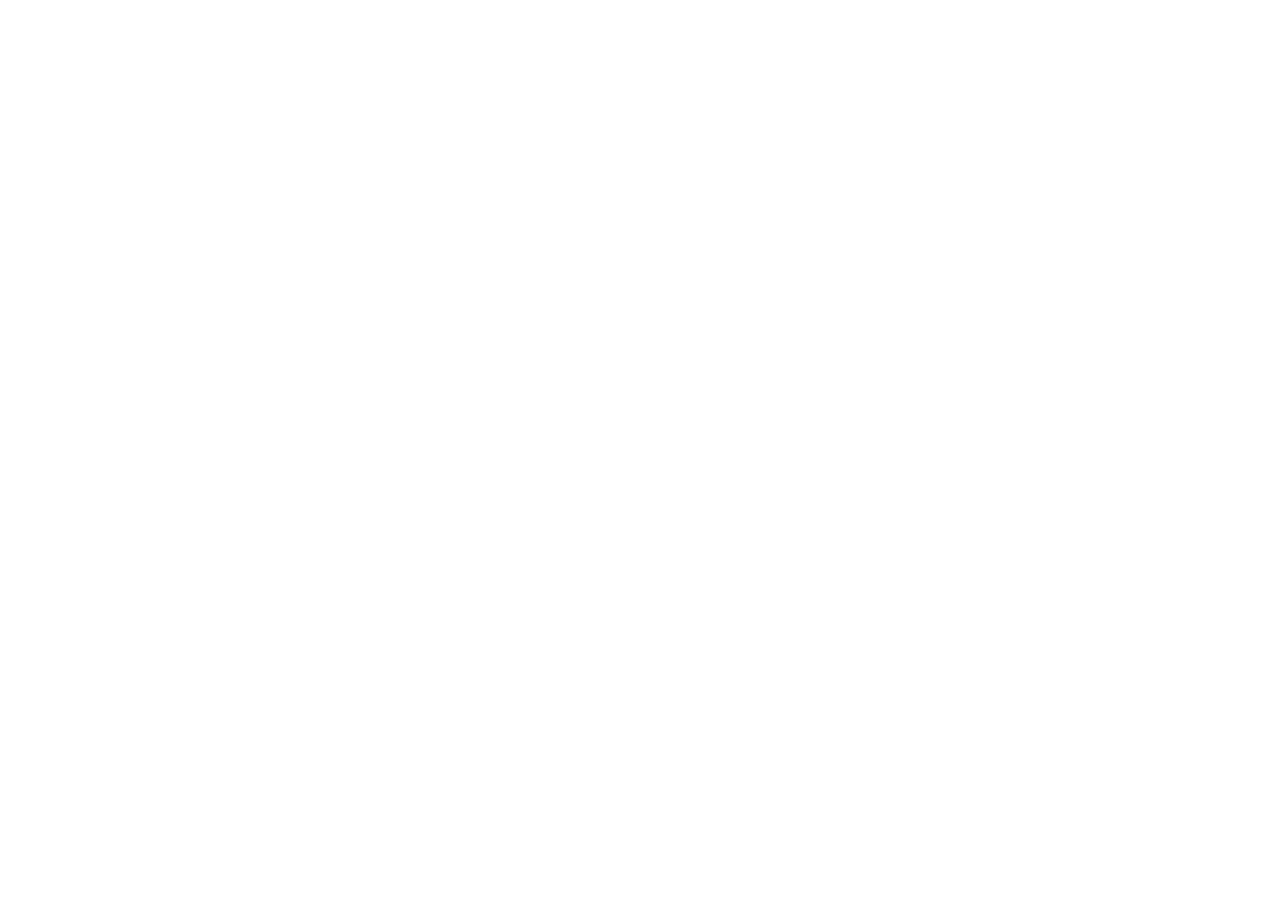
==== index.html @ 1cdac69d "Adição de INDEX para acesso do PROJETO no GITHUB" ====
<!DOCTYPE html>
<html lang="pt-BR">
<head>
    <meta charset="UTF-8" />
    <meta name="viewport" content="width=device-width, initial-scale=1.0" />
    <meta name="description" content="Café Marangoni: cafeteria gourmet premium com bebidas artesanais, padaria fresca e ambiente acolhedor." />
    <meta name="keywords" content="café gourmet, cafeteria premium, cappuccino artesanal, latte especial, sobremesas gourmet, delivery, cardápio, café especializado" />
    <meta name="author" content="Lucas Marangoni, 11989053387, lucas.marangoni2008@gmail.com" />
    <meta name="theme-color" content="#2c1810" />
    <title>Café Marangoni | Cafeteria Gourmet Premium</title>
    <link rel="icon" type="image/jpeg" href="./img/favicon.jpg" />
    <link rel="preconnect" href="https://fonts.googleapis.com" />
    <link rel="preconnect" href="https://fonts.gstatic.com" crossorigin />
    <link href="https://fonts.googleapis.com/css2?family=Manrope:wght@400;500;600;700;800&display=swap" rel="stylesheet" />
    <link rel="stylesheet" href="https://cdnjs.cloudflare.com/ajax/libs/font-awesome/6.4.0/css/all.min.css" />
    <link href="https://cdn.jsdelivr.net/npm/bootstrap@5.3.8/dist/css/bootstrap.min.css" rel="stylesheet" />
    <link rel="stylesheet" href="../static/css/style.css" />
</head>
<body>

    <a href="src/main/resources/templates/index.html"></a>

</body>
</html>
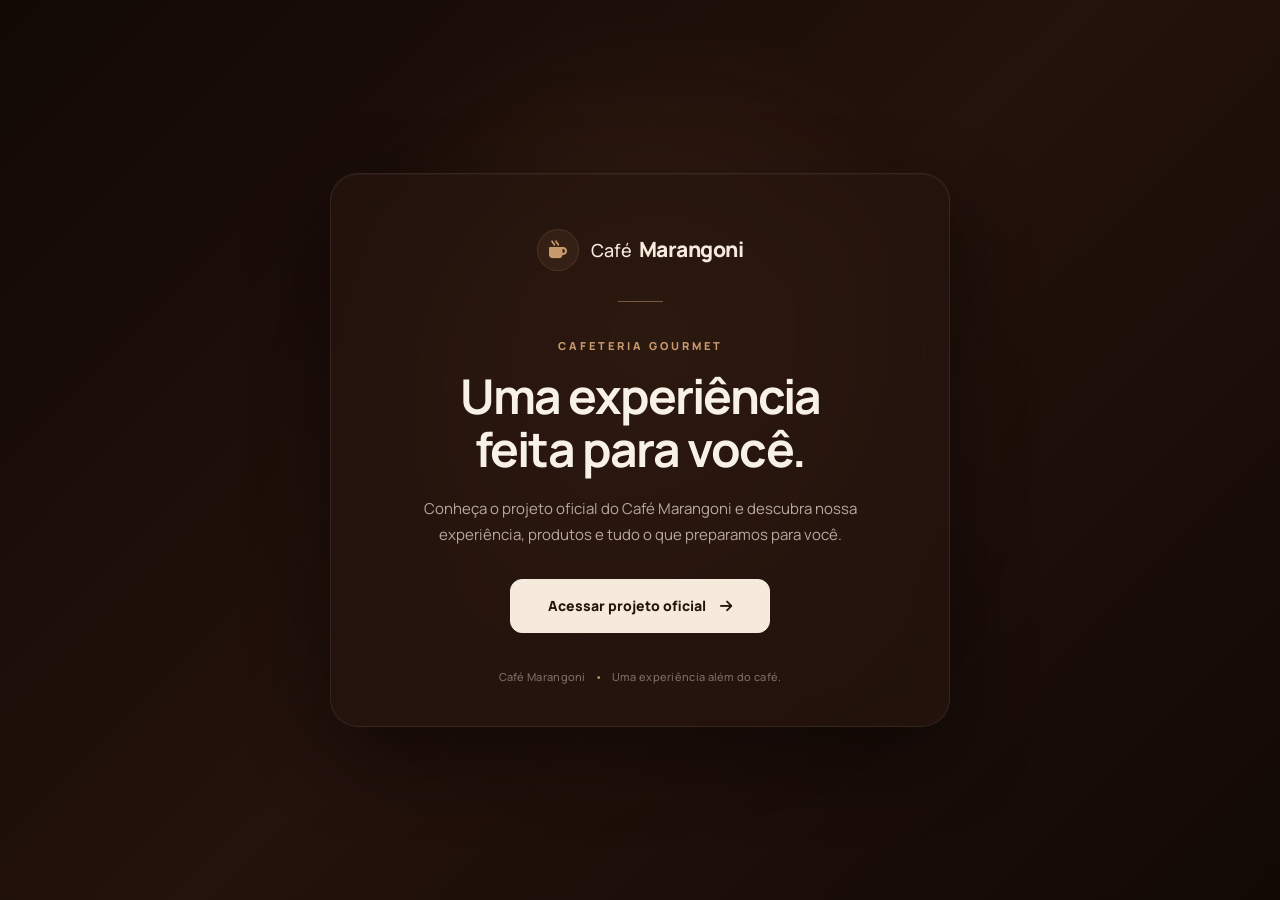
==== commit ea54cce5: "Rename index_acesso_projeto.html to index.html" ====
--- a/index.html
+++ b/index.html
@@ -3,22 +3,86 @@
 <head>
     <meta charset="UTF-8" />
     <meta name="viewport" content="width=device-width, initial-scale=1.0" />
-    <meta name="description" content="Café Marangoni: cafeteria gourmet premium com bebidas artesanais, padaria fresca e ambiente acolhedor." />
-    <meta name="keywords" content="café gourmet, cafeteria premium, cappuccino artesanal, latte especial, sobremesas gourmet, delivery, cardápio, café especializado" />
-    <meta name="author" content="Lucas Marangoni, 11989053387, lucas.marangoni2008@gmail.com" />
+
+    <meta
+        name="description"
+        content="Café Marangoni — Cafeteria Gourmet Premium."
+    />
+
+    <meta name="author" content="Lucas Marangoni" />
     <meta name="theme-color" content="#2c1810" />
-    <title>Café Marangoni | Cafeteria Gourmet Premium</title>
+
+    <title>Café Marangoni | Acesse nosso projeto</title>
+
     <link rel="icon" type="image/jpeg" href="./img/favicon.jpg" />
+
     <link rel="preconnect" href="https://fonts.googleapis.com" />
     <link rel="preconnect" href="https://fonts.gstatic.com" crossorigin />
-    <link href="https://fonts.googleapis.com/css2?family=Manrope:wght@400;500;600;700;800&display=swap" rel="stylesheet" />
-    <link rel="stylesheet" href="https://cdnjs.cloudflare.com/ajax/libs/font-awesome/6.4.0/css/all.min.css" />
-    <link href="https://cdn.jsdelivr.net/npm/bootstrap@5.3.8/dist/css/bootstrap.min.css" rel="stylesheet" />
-    <link rel="stylesheet" href="../static/css/style.css" />
+
+    <link
+        href="https://fonts.googleapis.com/css2?family=Manrope:wght@400;500;600;700;800&display=swap"
+        rel="stylesheet"
+    />
+
+    <link
+        rel="stylesheet"
+        href="https://cdnjs.cloudflare.com/ajax/libs/font-awesome/6.4.0/css/all.min.css"
+    />
+
+    <link rel="stylesheet" href="../src/main/resources/static/css/style.css" />
 </head>
+
 <body>
 
-    <a href="src/main/resources/templates/index.html"></a>
+    <main class="landing">
+
+        <div class="coffee-glow"></div>
+
+        <section class="card">
+
+            <div class="logo">
+                <div class="logo-icon">
+                    <i class="fa-solid fa-mug-hot"></i>
+                </div>
+
+                <span>Café</span>
+                <strong>Marangoni</strong>
+            </div>
+
+            <div class="divider"></div>
+
+            <p class="eyebrow">
+                CAFETERIA GOURMET
+            </p>
+
+            <h1>
+                Uma experiência<br>
+                feita para você.
+            </h1>
+
+            <p class="description">
+                Conheça o projeto oficial do Café Marangoni e descubra
+                nossa experiência, produtos e tudo o que preparamos para você.
+            </p>
+
+            <a
+                class="access-button"
+                href="../src/main/resources/templates/index.html"
+            >
+                <span>Acessar projeto oficial</span>
+
+                <i class="fa-solid fa-arrow-right"></i>
+            </a>
+
+            <p class="footer-text">
+                Café Marangoni
+                <span>•</span>
+                Uma experiência além do café.
+            </p>
+
+        </section>
+
+    </main>
 
 </body>
-</html>+</html>
--- a/src/main/resources/static/css/style.css
+++ b/src/main/resources/static/css/style.css
@@ -0,0 +1,1664 @@
+:root {
+    --bg: #f5efe9;
+    --bg-strong: #f0e3d7;
+    --panel: #fffdfb;
+    --primary: #27170f;
+    --primary-soft: #4d3328;
+    --secondary: #8a5d3e;
+    --accent: #d9b38b;
+    --accent-strong: #c88f5d;
+    --text: #2b221d;
+    --text-soft: #5f544f;
+    --white: #ffffff;
+    --shadow: rgba(39, 23, 15, 0.14);
+    --line: rgba(52, 33, 27, 0.08);
+}
+
+* {
+    box-sizing: border-box;
+    margin: 0;
+    padding: 0;
+}
+
+html {
+    scroll-behavior: smooth;
+}
+
+body {
+    font-family: "Manrope", "Segoe UI", sans-serif;
+    background: var(--bg);
+    color: var(--text);
+    line-height: 1.6;
+}
+
+img {
+    display: block;
+    max-width: 100%;
+}
+
+a {
+    color: inherit;
+    text-decoration: none;
+}
+
+ul {
+    list-style: none;
+}
+
+.container {
+    width: min(1180px, calc(100% - 32px));
+    margin: 0 auto;
+}
+
+p {
+    color: var(--text-soft);
+}
+
+h1,
+h2,
+h3,
+h4,
+h5,
+h6 {
+    color: var(--primary);
+    line-height: 1.2;
+}
+
+.btn {
+    display: inline-flex;
+    align-items: center;
+    justify-content: center;
+    border-radius: 999px;
+    padding: 0.9rem 1.6rem;
+    font-weight: 700;
+    transition: transform 0.2s ease, box-shadow 0.2s ease, background 0.2s ease;
+    border: 1px solid transparent;
+    cursor: pointer;
+}
+
+.btn:hover {
+    transform: translateY(-2px);
+}
+
+.btn--primary {
+    background: linear-gradient(135deg, var(--accent), var(--secondary));
+    color: var(--primary);
+    box-shadow: 0 14px 24px rgba(138, 93, 62, 0.18);
+}
+
+.btn--ghost {
+    background: rgba(255, 255, 255, 0.12);
+    color: var(--white);
+    border-color: rgba(255, 255, 255, 0.35);
+}
+
+.btn--secondary-light {
+    background: rgba(255, 255, 255, 0.12);
+    color: var(--white);
+    border-color: rgba(255, 255, 255, 0.28);
+}
+
+.btn--small {
+    padding: 0.7rem 1.2rem;
+}
+
+.eyebrow {
+    display: inline-block;
+    margin-bottom: 1rem;
+    font-size: 0.72rem;
+    font-weight: 800;
+    letter-spacing: 0.18rem;
+    text-transform: uppercase;
+}
+
+.eyebrow--dark {
+    color: var(--secondary);
+}
+
+.eyebrow--light {
+    color: #f6dcc0;
+}
+
+.section-heading {
+    margin-bottom: 2.5rem;
+    text-align: center;
+}
+
+.section-heading h2 {
+    font-size: clamp(2rem, 3vw, 3rem);
+}
+
+.site-header {
+    position: sticky;
+    top: 0;
+    z-index: 1030;
+    background: rgba(39, 23, 15, 0.82);
+    backdrop-filter: blur(12px);
+    border-bottom: 1px solid rgba(255, 255, 255, 0.08);
+}
+
+.site-header .navbar {
+    display: flex;
+    flex-wrap: wrap;
+    min-height: 82px;
+}
+
+.site-header .navbar-nav {
+    display: flex;
+    flex-direction: row;
+    flex-wrap: wrap;
+    align-items: center;
+    justify-content: flex-end;
+    gap: 0.25rem;
+    margin-left: auto;
+}
+
+.site-header .navbar-brand {
+    color: var(--white);
+    font-size: 1.2rem;
+    font-weight: 800;
+    letter-spacing: -0.03em;
+}
+
+.site-header .navbar-brand:hover,
+.site-header .navbar-brand:focus {
+    color: var(--white);
+}
+
+.brand-logo {
+    width: 42px;
+    height: 42px;
+    object-fit: cover;
+    border-radius: 50%;
+    border: 2px solid rgba(255, 255, 255, 0.28);
+}
+
+.site-header .nav-link {
+    color: rgba(255, 255, 255, 0.85);
+    font-weight: 600;
+    border-radius: 999px;
+    padding: 0.6rem 0.85rem;
+    transition: color 0.2s ease, background-color 0.2s ease;
+}
+
+.site-header .nav-link:hover,
+.site-header .nav-link:focus-visible,
+.site-header .nav-link.active {
+    color: var(--white);
+    background: rgba(255, 255, 255, 0.1);
+}
+
+.site-header .btn-nav {
+    display: inline-flex;
+    align-items: center;
+    justify-content: center;
+    min-height: 42px;
+    padding: 0.65rem 1.15rem;
+    border: 1px solid rgba(255, 255, 255, 0.12);
+    border-radius: 999px;
+    background: linear-gradient(135deg, var(--accent), var(--accent-strong));
+    color: var(--primary);
+    font-weight: 800;
+    transition: transform 0.2s ease, box-shadow 0.2s ease;
+}
+
+.site-header .btn-nav:hover,
+.site-header .btn-nav:focus-visible {
+    color: var(--primary);
+    transform: translateY(-1px);
+    box-shadow: 0 8px 20px rgba(217, 179, 139, 0.25);
+}
+
+@media (max-width: 991.98px) {
+    .site-header .navbar {
+        align-items: flex-start;
+    }
+
+    .site-header .navbar-collapse {
+        display: block;
+        flex-basis: 100%;
+    }
+
+    .site-header .navbar-nav {
+        width: 100%;
+        flex-direction: column;
+        align-items: stretch;
+        margin: 0;
+        padding-top: 0.5rem;
+    }
+
+    .site-header .nav-item {
+        width: 100%;
+    }
+
+    .site-header .navbar-collapse {
+        padding: 0.75rem 0 1rem;
+    }
+
+    .site-header .nav-link {
+        padding: 0.7rem 0.85rem;
+    }
+
+    .site-header .btn-nav {
+        width: 100%;
+        margin-top: 0.4rem;
+    }
+}
+
+.hero {
+    position: relative;
+    background: url("/img/imagem3.jpg") center/cover no-repeat;
+    min-height: 760px;
+    display: flex;
+    align-items: center;
+}
+
+.hero__overlay {
+    position: absolute;
+    inset: 0;
+    background: linear-gradient(90deg, rgba(27, 18, 14, 0.92), rgba(47, 30, 23, 0.62));
+}
+
+.hero__content {
+    position: relative;
+    z-index: 1;
+    display: grid;
+    grid-template-columns: 1.2fr 0.8fr;
+    gap: 3rem;
+    align-items: center;
+    padding: 5rem 0;
+}
+
+.hero__text {
+    color: var(--white);
+}
+
+.hero__text h1 {
+    max-width: 680px;
+    color: var(--white);
+    font-size: clamp(3rem, 5vw, 5rem);
+    line-height: 0.95;
+    letter-spacing: -0.06em;
+    margin-bottom: 1.25rem;
+}
+
+.hero__text p {
+    max-width: 620px;
+    color: rgba(255, 255, 255, 0.82);
+    font-size: 1.08rem;
+}
+
+.hero__actions {
+    display: flex;
+    flex-wrap: wrap;
+    gap: 1rem;
+    margin-top: 2rem;
+}
+
+.hero__highlights {
+    display: flex;
+    flex-wrap: wrap;
+    gap: 1rem;
+    margin-top: 2rem;
+}
+
+.hero__highlights span {
+    display: inline-flex;
+    align-items: center;
+    gap: 0.6rem;
+    background: rgba(255, 255, 255, 0.08);
+    border: 1px solid rgba(255, 255, 255, 0.12);
+    border-radius: 999px;
+    padding: 0.7rem 1rem;
+    color: rgba(255, 255, 255, 0.9);
+    font-size: 0.9rem;
+}
+
+.hero__visual {
+    display: flex;
+    justify-content: center;
+}
+
+.hero__frame {
+    position: relative;
+    width: min(500px, 100%);
+    padding: 1rem;
+    border-radius: 28px;
+    background: rgba(255, 255, 255, 0.08);
+    border: 1px solid rgba(255, 255, 255, 0.14);
+    box-shadow: 0 26px 64px rgba(16, 9, 7, 0.38);
+}
+
+.hero-carousel {
+    height: 560px;
+    overflow: hidden;
+    border-radius: 20px;
+}
+
+.hero-carousel .carousel-item {
+    height: 560px;
+}
+
+.hero-carousel .carousel-item img {
+    width: 100%;
+    height: 100%;
+    object-fit: cover;
+}
+
+.hero-carousel .carousel-indicators button {
+    width: 10px;
+    height: 10px;
+    border: 1px solid var(--white);
+    border-radius: 50%;
+    background-color: rgba(255, 255, 255, 0.55);
+}
+
+.floating-card {
+    position: absolute;
+    display: flex;
+    flex-direction: column;
+    gap: 0.25rem;
+    padding: 0.9rem 1rem;
+    border-radius: 18px;
+    background: rgba(255, 255, 255, 0.96);
+    box-shadow: 0 18px 30px rgba(22, 14, 11, 0.16);
+    color: var(--primary);
+}
+
+.floating-card strong {
+    font-size: 0.72rem;
+    letter-spacing: 0.08rem;
+    text-transform: uppercase;
+    color: var(--secondary);
+}
+
+.floating-card span {
+    font-weight: 800;
+}
+
+.floating-card small {
+    color: var(--text-soft);
+}
+
+.floating-card--top {
+    top: 1.3rem;
+    left: -1rem;
+}
+
+.floating-card--bottom {
+    right: -0.8rem;
+    bottom: 1.3rem;
+}
+
+.highlights-strip {
+    background: linear-gradient(180deg, #f7efe7 0%, #f3e7dc 100%);
+    padding: 1.5rem 0 0;
+}
+
+.highlights-strip__grid {
+    display: grid;
+    grid-template-columns: repeat(3, minmax(0, 1fr));
+    gap: 1.2rem;
+}
+
+.highlight-item {
+    display: flex;
+    align-items: center;
+    gap: 1rem;
+    background: rgba(255, 255, 255, 0.7);
+    border: 1px solid rgba(118, 82, 59, 0.08);
+    border-radius: 22px;
+    padding: 1.2rem 1.3rem;
+}
+
+.highlight-item__icon {
+    width: 54px;
+    height: 54px;
+    border-radius: 16px;
+    display: grid;
+    place-items: center;
+    color: var(--secondary);
+    background: linear-gradient(135deg, rgba(217, 179, 139, 0.2), rgba(138, 93, 62, 0.08));
+    font-size: 1.2rem;
+    flex-shrink: 0;
+}
+
+.highlight-item h3 {
+    margin-bottom: 0.3rem;
+    font-size: 1.08rem;
+}
+
+.highlight-item p {
+    font-size: 0.92rem;
+}
+
+.about,
+.features,
+.menu,
+.contact {
+    padding: 6rem 0;
+}
+
+.about {
+    background: var(--panel);
+}
+
+.about__grid {
+    display: grid;
+    grid-template-columns: 1fr 1.1fr;
+    gap: 3rem;
+    align-items: center;
+}
+
+.about__media {
+    position: relative;
+}
+
+.about__image {
+    width: 100%;
+    height: 620px;
+    object-fit: cover;
+    border-radius: 30px;
+    box-shadow: 0 24px 60px var(--shadow);
+}
+
+.about__badge {
+    position: absolute;
+    right: 1.4rem;
+    bottom: 1.5rem;
+    display: flex;
+    flex-direction: column;
+    gap: 0.2rem;
+    padding: 1rem 1.1rem;
+    border-radius: 20px;
+    background: rgba(39, 23, 15, 0.9);
+    color: var(--white);
+    box-shadow: 0 18px 30px rgba(24, 18, 15, 0.2);
+}
+
+.about__badge span {
+    color: rgba(255, 255, 255, 0.75);
+}
+
+.about__badge strong {
+    font-size: 1.6rem;
+    color: var(--white);
+}
+
+.about__badge small {
+    color: rgba(255, 255, 255, 0.72);
+}
+
+.about__content {
+    display: flex;
+    flex-direction: column;
+    gap: 1.1rem;
+}
+
+.about__content h2 {
+    font-size: clamp(2rem, 3vw, 3rem);
+}
+
+.about__content p {
+    font-size: 1rem;
+}
+
+.about__stats {
+    display: grid;
+    grid-template-columns: repeat(3, minmax(0, 1fr));
+    gap: 1rem;
+    margin-top: 1rem;
+}
+
+.about__stats div {
+    background: var(--bg);
+    border: 1px solid var(--line);
+    border-radius: 18px;
+    padding: 1.2rem 1rem;
+    text-align: center;
+}
+
+.about__stats strong {
+    display: block;
+    font-size: 1.6rem;
+    color: var(--primary);
+}
+
+.about__stats span {
+    font-size: 0.8rem;
+    color: var(--text-soft);
+}
+
+.features {
+    background: linear-gradient(180deg, #f7f0ea 0%, #efe3d7 100%);
+}
+
+.feature-grid {
+    display: grid;
+    grid-template-columns: repeat(4, minmax(0, 1fr));
+    gap: 1.5rem;
+}
+
+.feature-card {
+    background: rgba(255, 255, 255, 0.75);
+    border: 1px solid rgba(125, 88, 62, 0.08);
+    border-radius: 24px;
+    padding: 2rem 1.5rem;
+    text-align: center;
+    box-shadow: 0 12px 30px rgba(86, 62, 44, 0.08);
+}
+
+.feature-card__icon {
+    width: 74px;
+    height: 74px;
+    margin: 0 auto 1rem;
+    border-radius: 24px;
+    display: grid;
+    place-items: center;
+    color: var(--secondary);
+    background: linear-gradient(135deg, rgba(217, 179, 139, 0.2), rgba(138, 93, 62, 0.12));
+    font-size: 1.9rem;
+}
+
+.feature-card h3 {
+    margin-bottom: 0.7rem;
+    font-size: 1.2rem;
+}
+
+.feature-card p {
+    font-size: 0.95rem;
+}
+
+.menu {
+    background: var(--panel);
+}
+
+.menu-grid {
+    display: grid;
+    grid-template-columns: repeat(3, minmax(0, 1fr));
+    gap: 1.5rem;
+    margin-bottom: 2.5rem;
+}
+
+.menu-card {
+    position: relative;
+    background: linear-gradient(180deg, #fffdfb 0%, #f9f2eb 100%);
+    border: 1px solid rgba(118, 82, 59, 0.08);
+    border-radius: 24px;
+    padding: 1.7rem 1.3rem;
+    overflow: hidden;
+    box-shadow: 0 18px 30px rgba(52, 29, 18, 0.04);
+    transition: transform 0.2s ease, box-shadow 0.2s ease;
+}
+
+.menu-card::before {
+    content: "";
+    position: absolute;
+    inset: 0 0 auto 0;
+    height: 4px;
+    background: linear-gradient(90deg, var(--accent), var(--secondary));
+}
+
+.menu-card:hover {
+    transform: translateY(-8px);
+    box-shadow: 0 24px 42px rgba(52, 29, 18, 0.12);
+}
+
+.menu-card__icon {
+    width: 62px;
+    height: 62px;
+    display: grid;
+    place-items: center;
+    margin-bottom: 1rem;
+    border-radius: 18px;
+    background: linear-gradient(135deg, rgba(217, 179, 139, 0.24), rgba(138, 93, 62, 0.08));
+    color: var(--secondary);
+    font-size: 1.5rem;
+}
+
+.menu-card h3 {
+    margin-bottom: 1rem;
+    font-size: 1.35rem;
+}
+
+.menu-card ul {
+    display: grid;
+    gap: 0.7rem;
+    margin-bottom: 1.2rem;
+}
+
+.menu-card li {
+    position: relative;
+    padding-left: 1rem;
+    color: var(--text-soft);
+    border-bottom: 1px solid rgba(69, 43, 32, 0.08);
+    padding-bottom: 0.55rem;
+}
+
+.menu-card li::before {
+    content: "";
+    position: absolute;
+    left: 0;
+    top: 0.6rem;
+    width: 0.42rem;
+    height: 0.42rem;
+    border-radius: 50%;
+    background: linear-gradient(135deg, var(--accent), var(--secondary));
+}
+
+.price {
+    display: inline-block;
+    border-radius: 999px;
+    background: rgba(138, 93, 62, 0.08);
+    color: var(--secondary);
+    font-weight: 800;
+    padding: 0.65rem 0.9rem;
+}
+
+.menu-cta {
+    background: linear-gradient(135deg, rgba(39, 23, 15, 0.96), rgba(138, 93, 62, 0.98));
+    border-radius: 26px;
+    padding: 1.8rem 2rem;
+    box-shadow: 0 24px 40px rgba(39, 23, 15, 0.18);
+}
+
+.menu-cta__content {
+    display: flex;
+    align-items: center;
+    justify-content: space-between;
+    gap: 1.5rem;
+}
+
+.menu-cta h3 {
+    font-size: clamp(1.5rem, 2vw, 2.3rem);
+    color: var(--white);
+}
+
+.menu-cta__actions {
+    display: flex;
+    flex-wrap: wrap;
+    justify-content: flex-end;
+    gap: 0.8rem;
+}
+
+.cta-banner {
+    background: linear-gradient(135deg, #3f281f 0%, #8a5d3e 100%);
+    padding: 2.5rem 0;
+}
+
+.cta-banner__content {
+    display: flex;
+    align-items: center;
+    justify-content: space-between;
+    gap: 2rem;
+}
+
+.cta-banner h2 {
+    color: var(--white);
+    font-size: clamp(1.8rem, 2vw, 2.5rem);
+}
+
+.contact {
+    background: var(--bg-strong);
+}
+
+.contact__grid {
+    display: grid;
+    grid-template-columns: 0.95fr 1.05fr;
+    gap: 2rem;
+}
+
+.contact-card {
+    background: rgba(255, 255, 255, 0.85);
+    border: 1px solid rgba(83, 63, 46, 0.08);
+    border-radius: 24px;
+    padding: 2rem;
+    box-shadow: 0 18px 30px rgba(47, 30, 22, 0.05);
+}
+
+.contact-card h2 {
+    margin-bottom: 1.5rem;
+    font-size: clamp(1.9rem, 2vw, 2.5rem);
+}
+
+.contact-item {
+    display: flex;
+    align-items: flex-start;
+    gap: 1rem;
+    padding: 0.9rem 0;
+    border-bottom: 1px solid rgba(58, 42, 35, 0.08);
+}
+
+.contact-item:last-child {
+    border-bottom: none;
+}
+
+.contact-item i {
+    width: 42px;
+    height: 42px;
+    border-radius: 14px;
+    display: grid;
+    place-items: center;
+    background: rgba(217, 179, 139, 0.18);
+    color: var(--secondary);
+}
+
+.contact-item strong {
+    display: block;
+    margin-bottom: 0.2rem;
+    color: var(--primary);
+}
+
+.contact-card--map iframe {
+    width: 100%;
+    min-height: 420px;
+    border: 0;
+    border-radius: 18px;
+}
+
+.site-footer {
+    background: #1d120d;
+    color: rgba(255, 255, 255, 0.8);
+    padding-top: 3rem;
+}
+
+.footer-grid {
+    display: grid;
+    grid-template-columns: 1.2fr 0.8fr 0.8fr;
+    gap: 2rem;
+    padding-bottom: 2rem;
+}
+
+.footer-brand {
+    display: inline-flex;
+    align-items: center;
+    gap: 0.8rem;
+    margin-bottom: 1rem;
+    color: var(--white);
+    font-size: 1.15rem;
+    font-weight: 800;
+}
+
+.site-footer p,
+.site-footer a,
+.site-footer li {
+    color: rgba(255, 255, 255, 0.8);
+}
+
+.site-footer h3 {
+    color: var(--white);
+    margin-bottom: 1rem;
+}
+
+.site-footer ul {
+    display: grid;
+    gap: 0.7rem;
+}
+
+.social-list {
+    display: flex;
+    flex-wrap: wrap;
+    gap: 0.7rem;
+    margin-top: 1rem;
+}
+
+.social-list a {
+    display: inline-flex;
+    align-items: center;
+    justify-content: center;
+    width: 38px;
+    height: 38px;
+    color: var(--white);
+    border-radius: 50%;
+    background: rgba(255, 255, 255, 0.06);
+}
+
+.footer-bottom {
+    border-top: 1px solid rgba(255, 255, 255, 0.12);
+    padding: 1.2rem 0 2rem;
+    text-align: center;
+}
+
+@media (max-width: 980px) {
+    .hero__content,
+    .about__grid,
+    .contact__grid,
+    .menu-cta__content,
+    .cta-banner__content {
+        grid-template-columns: 1fr;
+        display: grid;
+    }
+
+    .feature-grid,
+    .menu-grid,
+    .highlights-strip__grid,
+    .footer-grid {
+        grid-template-columns: repeat(2, minmax(0, 1fr));
+    }
+
+}
+
+@media (max-width: 720px) {
+    .site-header .navbar {
+        min-height: 72px;
+    }
+
+    .menu-cta__content,
+    .cta-banner__content {
+        display: flex;
+        flex-direction: column;
+        align-items: flex-start;
+    }
+
+    .hero {
+        min-height: auto;
+    }
+
+    .hero__content,
+    .feature-grid,
+    .menu-grid,
+    .highlights-strip__grid,
+    .about__stats,
+    .footer-grid {
+        grid-template-columns: 1fr;
+    }
+
+    .hero-carousel,
+    .hero-carousel .carousel-item {
+        height: 420px;
+    }
+
+    .about__image {
+        height: 440px;
+    }
+
+    .floating-card--top,
+    .floating-card--bottom {
+        position: static;
+        margin-top: 1rem;
+    }
+
+}
+
+
+.category-block h2 {
+    color: var(--primary);
+    margin-bottom: 1.1rem;
+}
+
+.category-list {
+    display: grid;
+    grid-template-columns: repeat(3, minmax(0, 1fr));
+    gap: 1.2rem;
+}
+
+.category-list li {
+    padding: 0.9rem 1rem;
+    background: rgba(138, 93, 62, 0.04);
+    border: 1px solid rgba(138, 93, 62, 0.09);
+    border-radius: 14px;
+    color: var(--text-soft);
+}
+
+.auth-layout {
+    display: grid;
+    grid-template-columns: 1.1fr 0.9fr;
+    gap: 2rem;
+    align-items: center;
+}
+
+.auth-panel {
+    padding: 2rem;
+}
+
+.auth-panel--image {
+    background: linear-gradient(135deg, rgba(39, 23, 15, 0.88), rgba(105, 73, 52, 0.8)), url('/img/imagem2.jpg') center/cover no-repeat;
+    min-height: 560px;
+    display: flex;
+    flex-direction: column;
+    justify-content: end;
+    color: var(--white);
+    padding: 2rem;
+}
+
+.auth-panel--image h2 {
+    color: var(--white);
+    margin-bottom: 0.6rem;
+}
+
+.form-group {
+    display: grid;
+    gap: 0.4rem;
+    margin-bottom: 1rem;
+}
+
+.form-group label {
+    font-weight: 700;
+    color: var(--primary);
+}
+
+.form-group input,
+.form-group select {
+    width: 100%;
+    border: 1px solid rgba(52, 33, 27, 0.15);
+    border-radius: 12px;
+    padding: 0.9rem 1rem;
+    background: var(--white);
+    color: var(--text);
+}
+
+.meta-row {
+    display: flex;
+    align-items: center;
+    justify-content: space-between;
+    gap: 1rem;
+    margin: 0.5rem 0 1.2rem;
+    font-size: 0.95rem;
+}
+
+.checkbox-inline {
+    display: inline-flex;
+    align-items: center;
+    gap: 0.6rem;
+    color: var(--text-soft);
+}
+
+.checkbox-inline input {
+    width: auto;
+}
+
+.link-muted {
+    color: var(--secondary);
+    font-weight: 700;
+}
+
+.order-grid {
+    grid-template-columns: 1.2fr 0.8fr;
+}
+
+.order-panel,
+.summary-panel {
+    padding: 2rem;
+}
+
+.order-list {
+    display: grid;
+    gap: 1rem;
+}
+
+.order-item {
+    display: flex;
+    justify-content: space-between;
+    gap: 1rem;
+    align-items: center;
+    border: 1px solid var(--line);
+    border-radius: 18px;
+    padding: 1rem 1.1rem;
+    background: rgba(255,255,255,0.8);
+}
+
+.order-item__info h3 {
+    color: var(--primary);
+    margin-bottom: 0.25rem;
+    font-size: 1.08rem;
+}
+
+.order-item__info span,
+.order-item__info small {
+    color: var(--text-soft);
+}
+
+.status-pill {
+    display: inline-flex;
+    align-items: center;
+    justify-content: center;
+    border-radius: 999px;
+    padding: 0.4rem 0.8rem;
+    font-size: 0.8rem;
+    font-weight: 700;
+    white-space: nowrap;
+}
+
+.status-pill--process {
+    background: rgba(217, 179, 139, 0.2);
+    color: var(--secondary);
+}
+
+.status-pill--done {
+    background: rgba(50, 120, 90, 0.12);
+    color: #1d6e4b;
+}
+
+.summary-total {
+    display: grid;
+    gap: 0.8rem;
+    margin-top: 1rem;
+}
+
+.summary-line {
+    display: flex;
+    justify-content: space-between;
+    color: var(--text-soft);
+}
+
+.summary-line strong {
+    color: var(--primary);
+}
+
+.admin-grid {
+    grid-template-columns: repeat(3, minmax(0, 1fr));
+}
+
+.admin-card {
+    padding: 1.5rem;
+    background: rgba(255,255,255,0.8);
+    border: 1px solid rgba(72, 53, 41, 0.08);
+    border-radius: 20px;
+}
+
+.admin-card strong {
+    display: block;
+    font-size: 2rem;
+    color: var(--primary);
+}
+
+.admin-card span {
+    color: var(--text-soft);
+}
+
+.admin-tabs {
+    display: flex;
+    gap: 0.8rem;
+    margin: 2rem 0;
+    flex-wrap: wrap;
+}
+
+.tab-btn {
+    background: rgba(138, 93, 62, 0.08);
+    color: var(--secondary);
+    border: 1px solid rgba(138, 93, 62, 0.1);
+    border-radius: 999px;
+    padding: 0.8rem 1.1rem;
+    font-weight: 700;
+}
+
+.tab-btn.active {
+    background: linear-gradient(135deg, var(--accent), var(--secondary));
+    color: var(--primary);
+}
+
+.admin-table {
+    width: 100%;
+    border-collapse: collapse;
+    overflow: hidden;
+    border-radius: 18px;
+}
+
+.admin-table th,
+.admin-table td {
+    text-align: left;
+    padding: 1rem 0.9rem;
+    border-bottom: 1px solid rgba(52, 33, 27, 0.08);
+    color: var(--text-soft);
+}
+
+.admin-table th {
+    background: rgba(138, 93, 62, 0.05);
+    color: var(--primary);
+    font-weight: 700;
+}
+
+@media (max-width: 1024px) {
+    .hero__content,
+    .about__grid,
+    .contact__grid,
+    .feature-grid,
+    .menu-grid,
+    .footer-grid {
+        grid-template-columns: 1fr 1fr;
+    }
+
+    .feature-grid {
+        grid-template-columns: repeat(2, minmax(0, 1fr));
+    }
+
+    .menu-grid {
+        grid-template-columns: repeat(2, minmax(0, 1fr));
+    }
+}
+
+@media (max-width: 768px) {
+    .navbar {
+        min-height: 72px;
+    }
+
+    .hero {
+        min-height: 680px;
+    }
+
+    .hero__content,
+    .about__grid,
+    .contact__grid,
+    .footer-grid {
+        grid-template-columns: 1fr;
+    }
+
+    .hero__content {
+        padding: 4rem 0;
+    }
+
+    .main-photo {
+        height: 420px;
+    }
+
+    .feature-grid,
+    .menu-grid {
+        grid-template-columns: 1fr;
+    }
+
+    .cta-banner__content {
+        flex-direction: column;
+        align-items: flex-start;
+    }
+
+    .btn,
+    .btn-primary,
+    .btn-secondary {
+        width: 100%;
+    }
+}
+
+    .hero-subtitle {
+        font-size: 1rem;
+    }
+
+    .btn-lg {
+        padding: 0.6rem 1.2rem;
+        font-size: 0.95rem;
+    }
+
+    .section-title {
+        font-size: 1.5rem;
+    }
+
+    .section-title::after {
+        width: 60px;
+    }
+
+    h1 {
+        font-size: 1.8rem;
+    }
+
+    h2 {
+        font-size: 1.5rem;
+    }
+
+    h3 {
+        font-size: 1.2rem;
+    }
+
+    h4 {
+        font-size: 1rem;
+    }
+
+    .row {
+        --bs-gutter-x: 1rem;
+    }
+
+    .contact-map {
+        height: 250px !important;
+    }
+
+    .about-section,
+    .menu-section,
+    .differentials-section,
+    .contact-section,
+    .cta-section {
+        padding: 3rem 0;
+    }
+
+    .social-links {
+        justify-content: flex-start;
+    }
+
+
+/* ========================================
+   ANIMAÇÕES E EFEITOS
+   ======================================== */
+
+@keyframes slideInLeft {
+    from {
+        opacity: 0;
+        transform: translateX(-50px);
+    }
+    to {
+        opacity: 1;
+        transform: translateX(0);
+    }
+}
+
+@keyframes slideInRight {
+    from {
+        opacity: 0;
+        transform: translateX(50px);
+    }
+    to {
+        opacity: 1;
+        transform: translateX(0);
+    }
+}
+
+@keyframes fadeIn {
+    from {
+        opacity: 0;
+    }
+    to {
+        opacity: 1;
+    }
+}
+
+/* SCROLL ANIMATION */
+.menu-card,
+.differential-card,
+.contact-card,
+.feature-item {
+    animation: fadeIn 0.6s ease-out forwards;
+    opacity: 0;
+}
+
+.menu-card:nth-child(1) { animation-delay: 0.1s; }
+.menu-card:nth-child(2) { animation-delay: 0.2s; }
+.menu-card:nth-child(3) { animation-delay: 0.3s; }
+.menu-card:nth-child(4) { animation-delay: 0.4s; }
+.menu-card:nth-child(5) { animation-delay: 0.5s; }
+.menu-card:nth-child(6) { animation-delay: 0.6s; }
+
+.differential-card:nth-child(1) { animation-delay: 0.1s; }
+.differential-card:nth-child(2) { animation-delay: 0.2s; }
+.differential-card:nth-child(3) { animation-delay: 0.3s; }
+.differential-card:nth-child(4) { animation-delay: 0.4s; }
+
+/* ========================================
+   UTILITÁRIOS
+   ======================================== */
+
+.text-primary {
+    color: var(--primary-color) !important;
+}
+
+.text-secondary {
+    color: var(--secondary-color) !important;
+}
+
+.text-accent {
+    color: var(--accent-color) !important;
+}
+
+.bg-primary {
+    background-color: var(--primary-color) !important;
+}
+
+.bg-light {
+    background-color: var(--light-bg) !important;
+}
+
+.container {
+    max-width: 1200px;
+}
+
+/* SMOOTH TRANSITIONS */
+a, button, .nav-link {
+    transition: all 0.3s ease;
+}
+
+/* ACCESSIBILITY */
+:focus {
+    outline: 2px solid var(--accent-color);
+    outline-offset: 2px;
+}
+
+:focus:not(:focus-visible) {
+    outline: none;
+}
+
+
+
+
+
+
+
+
+
+
+
+
+
+
+
+
+
+
+
+
+
+
+
+
+
+
+
+
+
+
+
+
+
+
+
+
+
+
+
+
+
+
+
+
+
+
+
+
+
+
+
+
+
+
+
+
+
+
+
+
+
+
+
+
+
+
+
+
+
+
+
+
+
+
+
+/* CSS PARA A PAGINA "INDEX_ACESSO_PROJETO" */
+
+* {
+    margin: 0;
+    padding: 0;
+    box-sizing: border-box;
+}
+
+:root {
+    --background: #1a0e09;
+    --background-light: #2c1810;
+    --coffee: #8b5e3c;
+    --coffee-light: #c89b6d;
+    --cream: #f5eadc;
+    --text: #f8f1e8;
+    --text-muted: #b8a99c;
+    --border: rgba(255, 255, 255, 0.08);
+}
+
+body {
+    font-family: "Manrope", sans-serif;
+    background: var(--background);
+    color: var(--text);
+}
+
+.landing {
+    position: relative;
+    min-height: 100vh;
+    display: flex;
+    align-items: center;
+    justify-content: center;
+    padding: 30px;
+    overflow: hidden;
+
+    background:
+        radial-gradient(
+            circle at 50% 35%,
+            rgba(139, 94, 60, 0.18),
+            transparent 35%
+        ),
+        linear-gradient(
+            135deg,
+            #120905 0%,
+            #24120c 50%,
+            #120905 100%
+        );
+}
+
+.coffee-glow {
+    position: absolute;
+    width: 500px;
+    height: 500px;
+
+    background: rgba(139, 94, 60, 0.08);
+
+    border-radius: 50%;
+
+    filter: blur(80px);
+
+    pointer-events: none;
+}
+
+.card {
+    position: relative;
+    width: min(100%, 620px);
+
+    padding: 55px 50px 40px;
+
+    text-align: center;
+
+    background: rgba(38, 21, 14, 0.72);
+
+    border: 1px solid var(--border);
+
+    border-radius: 28px;
+
+    box-shadow:
+        0 30px 80px rgba(0, 0, 0, 0.45),
+        inset 0 1px 0 rgba(255, 255, 255, 0.03);
+
+    backdrop-filter: blur(18px);
+
+    animation: cardAppear 0.8s ease forwards;
+}
+
+.logo {
+    display: flex;
+    align-items: center;
+    justify-content: center;
+    gap: 7px;
+
+    font-size: 18px;
+    font-weight: 500;
+
+    color: var(--cream);
+}
+
+.logo strong {
+    font-size: 21px;
+    font-weight: 800;
+    letter-spacing: -0.5px;
+}
+
+.logo-icon {
+    display: flex;
+    align-items: center;
+    justify-content: center;
+
+    width: 42px;
+    height: 42px;
+
+    margin-right: 5px;
+
+    border-radius: 50%;
+
+    color: var(--coffee-light);
+
+    background: rgba(200, 155, 109, 0.08);
+
+    border: 1px solid rgba(200, 155, 109, 0.15);
+}
+
+.divider {
+    width: 45px;
+    height: 1px;
+
+    margin: 30px auto;
+
+    background: var(--coffee-light);
+
+    opacity: 0.5;
+}
+
+.eyebrow {
+    margin-bottom: 14px;
+
+    color: var(--coffee-light);
+
+    font-size: 11px;
+    font-weight: 800;
+
+    letter-spacing: 3px;
+}
+
+h1 {
+    margin-bottom: 20px;
+
+    color: var(--text);
+
+    font-size: clamp(32px, 5vw, 48px);
+    font-weight: 700;
+
+    line-height: 1.12;
+    letter-spacing: -1.8px;
+}
+
+.description {
+    max-width: 470px;
+
+    margin: 0 auto 32px;
+
+    color: var(--text-muted);
+
+    font-size: 15px;
+    line-height: 1.7;
+}
+
+.access-button {
+    display: inline-flex;
+    align-items: center;
+    justify-content: center;
+    gap: 14px;
+
+    min-width: 260px;
+
+    padding: 15px 23px;
+
+    color: #24140c;
+    background: var(--cream);
+
+    border: 1px solid var(--cream);
+    border-radius: 12px;
+
+    font-size: 14px;
+    font-weight: 800;
+
+    text-decoration: none;
+
+    transition:
+        transform 0.25s ease,
+        background 0.25s ease,
+        box-shadow 0.25s ease;
+}
+
+.access-button i {
+    transition: transform 0.25s ease;
+}
+
+.access-button:hover {
+    color: #24140c;
+
+    background: #ffffff;
+
+    transform: translateY(-3px);
+
+    box-shadow:
+        0 12px 30px rgba(0, 0, 0, 0.3);
+}
+
+.access-button:hover i {
+    transform: translateX(5px);
+}
+
+.footer-text {
+    margin-top: 35px;
+
+    color: rgba(184, 169, 156, 0.6);
+
+    font-size: 11px;
+    font-weight: 500;
+
+    letter-spacing: 0.3px;
+}
+
+.footer-text span {
+    margin: 0 7px;
+
+    color: var(--coffee-light);
+}
+
+@keyframes cardAppear {
+    from {
+        opacity: 0;
+        transform: translateY(20px);
+    }
+
+    to {
+        opacity: 1;
+        transform: translateY(0);
+    }
+}
+
+@media (max-width: 600px) {
+
+    .landing {
+        padding: 20px;
+    }
+
+    .card {
+        padding: 45px 25px 32px;
+
+        border-radius: 22px;
+    }
+
+    h1 {
+        font-size: 34px;
+    }
+
+    .description {
+        font-size: 14px;
+    }
+
+    .access-button {
+        width: 100%;
+    }
+}
+
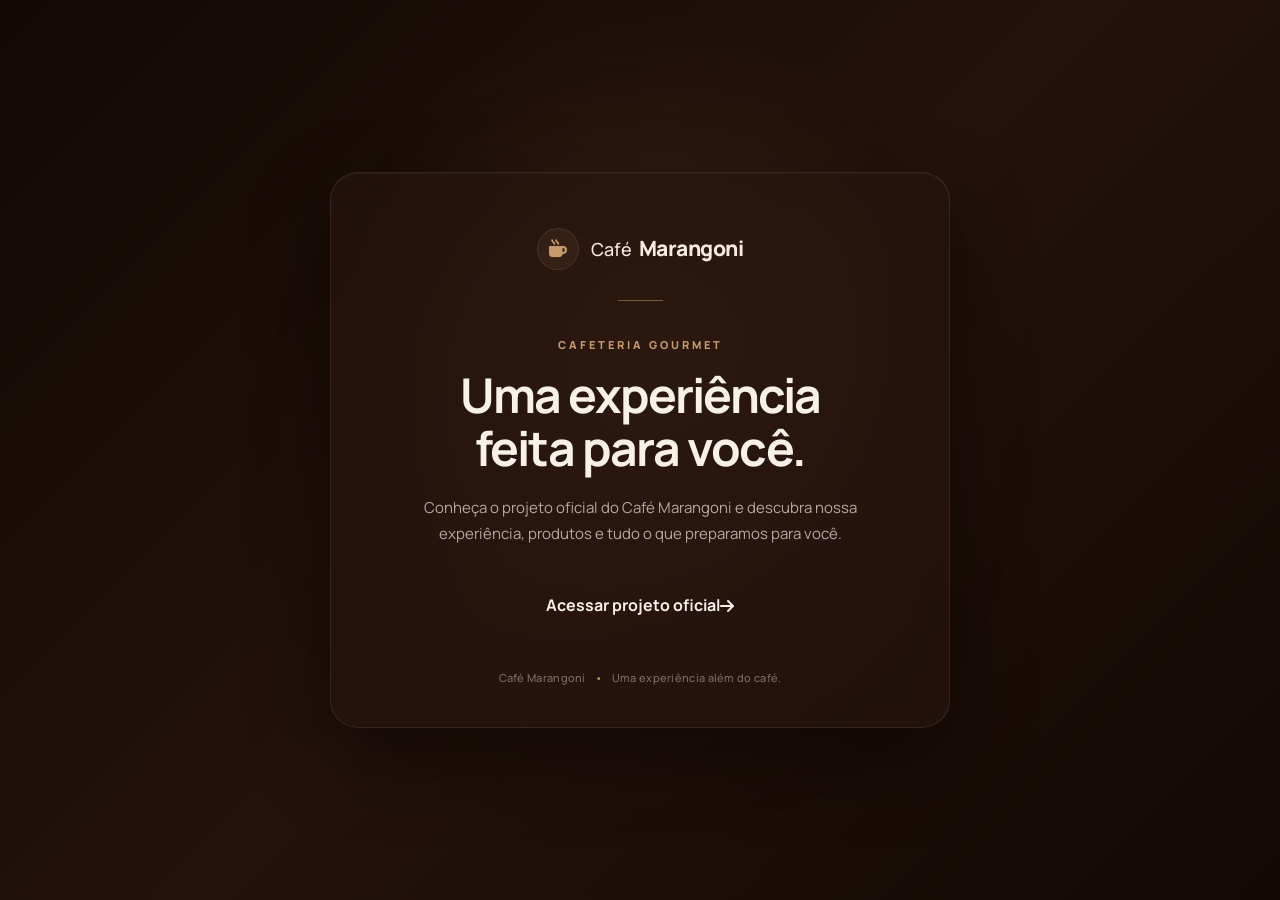
==== commit 0ba22127: "<a> para a index direcionando para a pagina inicial" ====
--- a/index.html
+++ b/index.html
@@ -1,13 +1,11 @@
 <!DOCTYPE html>
 <html lang="pt-BR">
+
 <head>
     <meta charset="UTF-8" />
     <meta name="viewport" content="width=device-width, initial-scale=1.0" />
 
-    <meta
-        name="description"
-        content="Café Marangoni — Cafeteria Gourmet Premium."
-    />
+    <meta name="description" content="Café Marangoni — Cafeteria Gourmet Premium." />
 
     <meta name="author" content="Lucas Marangoni" />
     <meta name="theme-color" content="#2c1810" />
@@ -19,15 +17,10 @@
     <link rel="preconnect" href="https://fonts.googleapis.com" />
     <link rel="preconnect" href="https://fonts.gstatic.com" crossorigin />
 
-    <link
-        href="https://fonts.googleapis.com/css2?family=Manrope:wght@400;500;600;700;800&display=swap"
-        rel="stylesheet"
-    />
+    <link href="https://fonts.googleapis.com/css2?family=Manrope:wght@400;500;600;700;800&display=swap"
+        rel="stylesheet" />
 
-    <link
-        rel="stylesheet"
-        href="https://cdnjs.cloudflare.com/ajax/libs/font-awesome/6.4.0/css/all.min.css"
-    />
+    <link rel="stylesheet" href="https://cdnjs.cloudflare.com/ajax/libs/font-awesome/6.4.0/css/all.min.css" />
 
     <link rel="stylesheet" href="../src/main/resources/static/css/style.css" />
 </head>
@@ -64,11 +57,7 @@
                 Conheça o projeto oficial do Café Marangoni e descubra
                 nossa experiência, produtos e tudo o que preparamos para você.
             </p>
-
-            <a
-                class="access-button"
-                href="../src/main/resources/templates/index.html"
-            >
+            <a href="../Cafeteria-Marangoni/src/main/resources/templates/index.html" class="btn btn-primary">
                 <span>Acessar projeto oficial</span>
 
                 <i class="fa-solid fa-arrow-right"></i>
@@ -85,4 +74,5 @@
     </main>
 
 </body>
-</html>
+
+</html>
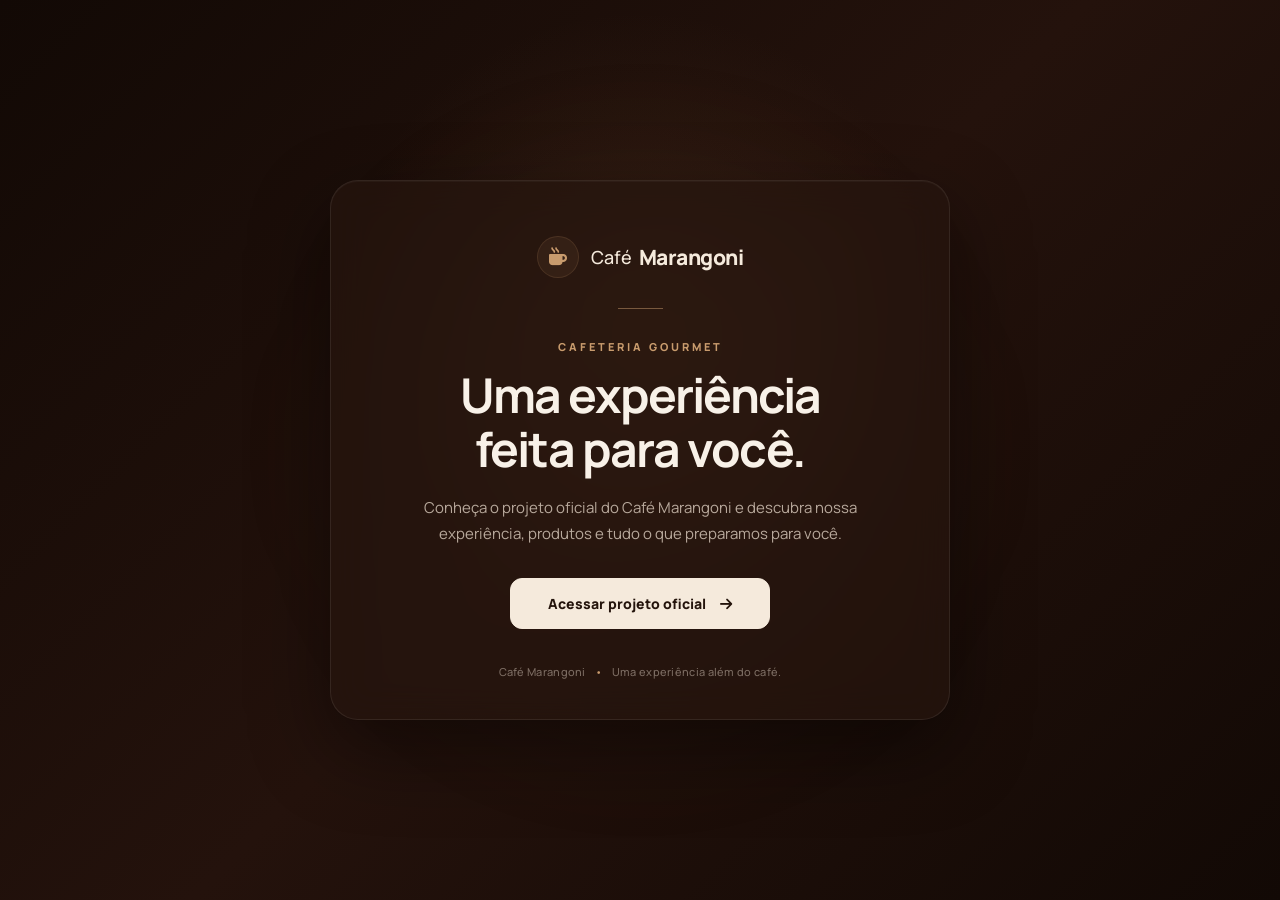
==== commit aea17a4e: "HTML e CSS para ACESSAR o github pages" ====
--- a/index.html
+++ b/index.html
@@ -22,7 +22,7 @@
 
     <link rel="stylesheet" href="https://cdnjs.cloudflare.com/ajax/libs/font-awesome/6.4.0/css/all.min.css" />
 
-    <link rel="stylesheet" href="../src/main/resources/static/css/style.css" />
+<link rel="stylesheet" href="./style.css">
 </head>
 
 <body>
@@ -57,7 +57,7 @@
                 Conheça o projeto oficial do Café Marangoni e descubra
                 nossa experiência, produtos e tudo o que preparamos para você.
             </p>
-            <a href="../Cafeteria-Marangoni/src/main/resources/templates/index.html" class="btn btn-primary">
+            <a href="../Cafeteria-Marangoni/src/main/resources/templates/index.html" class="access-button">
                 <span>Acessar projeto oficial</span>
 
                 <i class="fa-solid fa-arrow-right"></i>
--- a/style.css
+++ b/style.css
@@ -0,0 +1,266 @@
+/* CSS PARA A PAGINA "INDEX_ACESSO_PROJETO" */
+
+* {
+    margin: 0;
+    padding: 0;
+    box-sizing: border-box;
+}
+
+:root {
+    --background: #1a0e09;
+    --background-light: #2c1810;
+    --coffee: #8b5e3c;
+    --coffee-light: #c89b6d;
+    --cream: #f5eadc;
+    --text: #f8f1e8;
+    --text-muted: #b8a99c;
+    --border: rgba(255, 255, 255, 0.08);
+}
+
+body {
+    font-family: "Manrope", sans-serif;
+    background: var(--background);
+    color: var(--text);
+}
+
+.landing {
+    position: relative;
+    min-height: 100vh;
+    display: flex;
+    align-items: center;
+    justify-content: center;
+    padding: 30px;
+    overflow: hidden;
+
+    background:
+        radial-gradient(
+            circle at 50% 35%,
+            rgba(139, 94, 60, 0.18),
+            transparent 35%
+        ),
+        linear-gradient(
+            135deg,
+            #120905 0%,
+            #24120c 50%,
+            #120905 100%
+        );
+}
+
+.coffee-glow {
+    position: absolute;
+    width: 500px;
+    height: 500px;
+
+    background: rgba(139, 94, 60, 0.08);
+
+    border-radius: 50%;
+
+    filter: blur(80px);
+
+    pointer-events: none;
+}
+
+.card {
+    position: relative;
+    width: min(100%, 620px);
+
+    padding: 55px 50px 40px;
+
+    text-align: center;
+
+    background: rgba(38, 21, 14, 0.72);
+
+    border: 1px solid var(--border);
+
+    border-radius: 28px;
+
+    box-shadow:
+        0 30px 80px rgba(0, 0, 0, 0.45),
+        inset 0 1px 0 rgba(255, 255, 255, 0.03);
+
+    backdrop-filter: blur(18px);
+
+    animation: cardAppear 0.8s ease forwards;
+}
+
+.logo {
+    display: flex;
+    align-items: center;
+    justify-content: center;
+    gap: 7px;
+
+    font-size: 18px;
+    font-weight: 500;
+
+    color: var(--cream);
+}
+
+.logo strong {
+    font-size: 21px;
+    font-weight: 800;
+    letter-spacing: -0.5px;
+}
+
+.logo-icon {
+    display: flex;
+    align-items: center;
+    justify-content: center;
+
+    width: 42px;
+    height: 42px;
+
+    margin-right: 5px;
+
+    border-radius: 50%;
+
+    color: var(--coffee-light);
+
+    background: rgba(200, 155, 109, 0.08);
+
+    border: 1px solid rgba(200, 155, 109, 0.15);
+}
+
+.divider {
+    width: 45px;
+    height: 1px;
+
+    margin: 30px auto;
+
+    background: var(--coffee-light);
+
+    opacity: 0.5;
+}
+
+.eyebrow {
+    margin-bottom: 14px;
+
+    color: var(--coffee-light);
+
+    font-size: 11px;
+    font-weight: 800;
+
+    letter-spacing: 3px;
+}
+
+h1 {
+    margin-bottom: 20px;
+
+    color: var(--text);
+
+    font-size: clamp(32px, 5vw, 48px);
+    font-weight: 700;
+
+    line-height: 1.12;
+    letter-spacing: -1.8px;
+}
+
+.description {
+    max-width: 470px;
+
+    margin: 0 auto 32px;
+
+    color: var(--text-muted);
+
+    font-size: 15px;
+    line-height: 1.7;
+}
+
+.access-button {
+    display: inline-flex;
+    align-items: center;
+    justify-content: center;
+    gap: 14px;
+
+    min-width: 260px;
+
+    padding: 15px 23px;
+
+    color: #24140c;
+    background: var(--cream);
+
+    border: 1px solid var(--cream);
+    border-radius: 12px;
+
+    font-size: 14px;
+    font-weight: 800;
+
+    text-decoration: none;
+
+    transition:
+        transform 0.25s ease,
+        background 0.25s ease,
+        box-shadow 0.25s ease;
+}
+
+.access-button i {
+    transition: transform 0.25s ease;
+}
+
+.access-button:hover {
+    color: #24140c;
+
+    background: #ffffff;
+
+    transform: translateY(-3px);
+
+    box-shadow:
+        0 12px 30px rgba(0, 0, 0, 0.3);
+}
+
+.access-button:hover i {
+    transform: translateX(5px);
+}
+
+.footer-text {
+    margin-top: 35px;
+
+    color: rgba(184, 169, 156, 0.6);
+
+    font-size: 11px;
+    font-weight: 500;
+
+    letter-spacing: 0.3px;
+}
+
+.footer-text span {
+    margin: 0 7px;
+
+    color: var(--coffee-light);
+}
+
+@keyframes cardAppear {
+    from {
+        opacity: 0;
+        transform: translateY(20px);
+    }
+
+    to {
+        opacity: 1;
+        transform: translateY(0);
+    }
+}
+
+@media (max-width: 600px) {
+
+    .landing {
+        padding: 20px;
+    }
+
+    .card {
+        padding: 45px 25px 32px;
+
+        border-radius: 22px;
+    }
+
+    h1 {
+        font-size: 34px;
+    }
+
+    .description {
+        font-size: 14px;
+    }
+
+    .access-button {
+        width: 100%;
+    }
+}
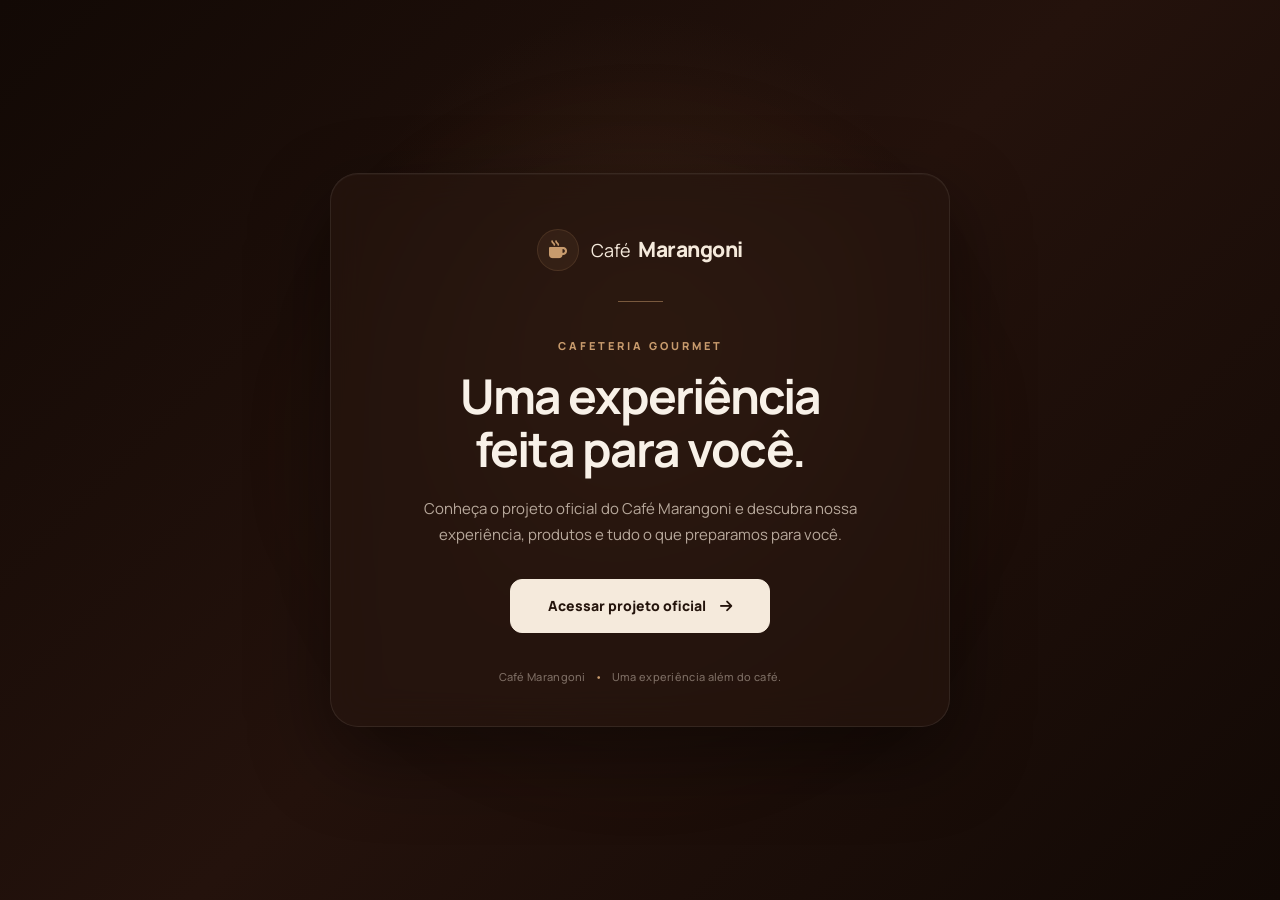
==== commit 5cbd4c1e: "Atualização do cardapio, melhorias" ====
--- a/index.html
+++ b/index.html
@@ -22,16 +22,16 @@
 
     <link rel="stylesheet" href="https://cdnjs.cloudflare.com/ajax/libs/font-awesome/6.4.0/css/all.min.css" />
 
-<link rel="stylesheet" href="./style.css">
+    <link rel="stylesheet" href="./src/main/resources/static/css/style.css">
 </head>
 
-<body>
+<body class="landing-page">
 
     <main class="landing">
 
         <div class="coffee-glow"></div>
 
-        <section class="card">
+        <section class="landing-card">
 
             <div class="logo">
                 <div class="logo-icon">
--- a/src/main/resources/static/css/style.css
+++ b/src/main/resources/static/css/style.css
@@ -0,0 +1,2599 @@
+:root {
+    --bg: #f5efe9;
+    --bg-strong: #f0e3d7;
+    --panel: #fffdfb;
+    --primary: #27170f;
+    --primary-soft: #4d3328;
+    --secondary: #8a5d3e;
+    --accent: #d9b38b;
+    --accent-strong: #c88f5d;
+    --text: #2b221d;
+    --text-soft: #5f544f;
+    --white: #ffffff;
+    --shadow: rgba(39, 23, 15, 0.14);
+    --line: rgba(52, 33, 27, 0.08);
+}
+/* CONTEÚDO ORIGINAL DO PEDIDOS CSS */
+
+:root {
+    --orders-brown: #2c1810;
+    --orders-coffee: #6f4e37;
+    --orders-gold: #b88952;
+    --orders-cream: #f8f5ef;
+    --orders-border: #eadfd2;
+    --orders-muted: #756b63;
+}
+
+* {
+    box-sizing: border-box;
+    margin: 0;
+    padding: 0;
+}
+
+html {
+    scroll-behavior: smooth;
+}
+
+body {
+    font-family: "Manrope", "Segoe UI", sans-serif;
+    background: var(--bg);
+    color: var(--text);
+    line-height: 1.6;
+}
+
+img {
+    display: block;
+    max-width: 100%;
+}
+
+a {
+    color: inherit;
+    text-decoration: none;
+}
+
+ul {
+    list-style: none;
+}
+
+.container {
+    width: min(1180px, calc(100% - 32px));
+    margin: 0 auto;
+}
+
+p {
+    color: var(--text-soft);
+}
+
+h1,
+h2,
+h3,
+h4,
+h5,
+h6 {
+    color: var(--primary);
+    line-height: 1.2;
+}
+
+.btn {
+    display: inline-flex;
+    align-items: center;
+    justify-content: center;
+    border-radius: 999px;
+    padding: 0.9rem 1.6rem;
+    font-weight: 700;
+    transition: transform 0.2s ease, box-shadow 0.2s ease, background 0.2s ease;
+    border: 1px solid transparent;
+    cursor: pointer;
+}
+
+.btn:hover {
+    transform: translateY(-2px);
+}
+
+.btn--primary {
+    background: linear-gradient(135deg, var(--accent), var(--secondary));
+    color: var(--primary);
+    box-shadow: 0 14px 24px rgba(138, 93, 62, 0.18);
+}
+
+.btn--ghost {
+    background: rgba(255, 255, 255, 0.12);
+    color: var(--white);
+    border-color: rgba(255, 255, 255, 0.35);
+}
+
+.btn--secondary-light {
+    background: rgba(255, 255, 255, 0.12);
+    color: var(--white);
+    border-color: rgba(255, 255, 255, 0.28);
+}
+
+.btn--small {
+    padding: 0.7rem 1.2rem;
+}
+
+.eyebrow {
+    display: inline-block;
+    margin-bottom: 1rem;
+    font-size: 0.72rem;
+    font-weight: 800;
+    letter-spacing: 0.18rem;
+    text-transform: uppercase;
+}
+
+.eyebrow--dark {
+    color: var(--secondary);
+}
+
+.eyebrow--light {
+    color: #f6dcc0;
+}
+
+.section-heading {
+    margin-bottom: 2.5rem;
+    text-align: center;
+}
+
+.section-heading h2 {
+    font-size: clamp(2rem, 3vw, 3rem);
+}
+
+.site-header {
+    position: sticky;
+    top: 0;
+    z-index: 1030;
+    background: rgba(39, 23, 15, 0.82);
+    backdrop-filter: blur(12px);
+    border-bottom: 1px solid rgba(255, 255, 255, 0.08);
+}
+
+.site-header .navbar {
+    display: flex;
+    flex-wrap: wrap;
+    min-height: 82px;
+}
+
+.site-header .navbar-nav {
+    display: flex;
+    flex-direction: row;
+    flex-wrap: wrap;
+    align-items: center;
+    justify-content: flex-end;
+    gap: 0.25rem;
+    margin-left: auto;
+}
+
+.site-header .navbar-brand {
+    color: var(--white);
+    font-size: 1.2rem;
+    font-weight: 800;
+    letter-spacing: -0.03em;
+}
+
+.site-header .navbar-brand:hover,
+.site-header .navbar-brand:focus {
+    color: var(--white);
+}
+
+.brand-logo {
+    width: 42px;
+    height: 42px;
+    object-fit: cover;
+    border-radius: 50%;
+    border: 2px solid rgba(255, 255, 255, 0.28);
+}
+
+.site-header .nav-link {
+    color: rgba(255, 255, 255, 0.85);
+    font-weight: 600;
+    border-radius: 999px;
+    padding: 0.6rem 0.85rem;
+    transition: color 0.2s ease, background-color 0.2s ease;
+}
+
+.site-header .nav-link:hover,
+.site-header .nav-link:focus-visible,
+.site-header .nav-link.active {
+    color: var(--white);
+    background: rgba(255, 255, 255, 0.1);
+}
+
+.site-header .btn-nav {
+    display: inline-flex;
+    align-items: center;
+    justify-content: center;
+    min-height: 42px;
+    padding: 0.65rem 1.15rem;
+    border: 1px solid rgba(255, 255, 255, 0.12);
+    border-radius: 999px;
+    background: linear-gradient(135deg, var(--accent), var(--accent-strong));
+    color: var(--primary);
+    font-weight: 800;
+    transition: transform 0.2s ease, box-shadow 0.2s ease;
+}
+
+.site-header .btn-nav:hover,
+.site-header .btn-nav:focus-visible {
+    color: var(--primary);
+    transform: translateY(-1px);
+    box-shadow: 0 8px 20px rgba(217, 179, 139, 0.25);
+}
+
+@media (max-width: 991.98px) {
+    .site-header .navbar {
+        align-items: flex-start;
+    }
+
+    .site-header .navbar-collapse {
+        display: block;
+        flex-basis: 100%;
+    }
+
+    .site-header .navbar-nav {
+        width: 100%;
+        flex-direction: column;
+        align-items: stretch;
+        margin: 0;
+        padding-top: 0.5rem;
+    }
+
+    .site-header .nav-item {
+        width: 100%;
+    }
+
+    .site-header .navbar-collapse {
+        padding: 0.75rem 0 1rem;
+    }
+
+    .site-header .nav-link {
+        padding: 0.7rem 0.85rem;
+    }
+
+    .site-header .btn-nav {
+        width: 100%;
+        margin-top: 0.4rem;
+    }
+}
+
+.hero {
+    position: relative;
+    background: url("/img/imagem3.jpg") center/cover no-repeat;
+    min-height: 760px;
+    display: flex;
+    align-items: center;
+}
+
+.hero__overlay {
+    position: absolute;
+    inset: 0;
+    background: linear-gradient(90deg, rgba(27, 18, 14, 0.92), rgba(47, 30, 23, 0.62));
+}
+
+.hero__content {
+    position: relative;
+    z-index: 1;
+    display: grid;
+    grid-template-columns: 1.2fr 0.8fr;
+    gap: 3rem;
+    align-items: center;
+    padding: 5rem 0;
+}
+
+.hero__text {
+    color: var(--white);
+}
+
+.hero__text h1 {
+    max-width: 680px;
+    color: var(--white);
+    font-size: clamp(3rem, 5vw, 5rem);
+    line-height: 0.95;
+    letter-spacing: -0.06em;
+    margin-bottom: 1.25rem;
+}
+
+.hero__text p {
+    max-width: 620px;
+    color: rgba(255, 255, 255, 0.82);
+    font-size: 1.08rem;
+}
+
+.hero__actions {
+    display: flex;
+    flex-wrap: wrap;
+    gap: 1rem;
+    margin-top: 2rem;
+}
+
+.hero__highlights {
+    display: flex;
+    flex-wrap: wrap;
+    gap: 1rem;
+    margin-top: 2rem;
+}
+
+.hero__highlights span {
+    display: inline-flex;
+    align-items: center;
+    gap: 0.6rem;
+    background: rgba(255, 255, 255, 0.08);
+    border: 1px solid rgba(255, 255, 255, 0.12);
+    border-radius: 999px;
+    padding: 0.7rem 1rem;
+    color: rgba(255, 255, 255, 0.9);
+    font-size: 0.9rem;
+}
+
+.hero__visual {
+    display: flex;
+    justify-content: center;
+}
+
+.hero__frame {
+    position: relative;
+    width: min(500px, 100%);
+    padding: 1rem;
+    border-radius: 28px;
+    background: rgba(255, 255, 255, 0.08);
+    border: 1px solid rgba(255, 255, 255, 0.14);
+    box-shadow: 0 26px 64px rgba(16, 9, 7, 0.38);
+}
+
+.hero-carousel {
+    height: 560px;
+    overflow: hidden;
+    border-radius: 20px;
+}
+
+.hero-carousel .carousel-item {
+    height: 560px;
+}
+
+.hero-carousel .carousel-item img {
+    width: 100%;
+    height: 100%;
+    object-fit: cover;
+}
+
+.hero-carousel .carousel-indicators button {
+    width: 10px;
+    height: 10px;
+    border: 1px solid var(--white);
+    border-radius: 50%;
+    background-color: rgba(255, 255, 255, 0.55);
+}
+
+.floating-card {
+    position: absolute;
+    display: flex;
+    flex-direction: column;
+    gap: 0.25rem;
+    padding: 0.9rem 1rem;
+    border-radius: 18px;
+    background: rgba(255, 255, 255, 0.96);
+    box-shadow: 0 18px 30px rgba(22, 14, 11, 0.16);
+    color: var(--primary);
+}
+
+.floating-card strong {
+    font-size: 0.72rem;
+    letter-spacing: 0.08rem;
+    text-transform: uppercase;
+    color: var(--secondary);
+}
+
+.floating-card span {
+    font-weight: 800;
+}
+
+.floating-card small {
+    color: var(--text-soft);
+}
+
+.floating-card--top {
+    top: 1.3rem;
+    left: -1rem;
+}
+
+.floating-card--bottom {
+    right: -0.8rem;
+    bottom: 1.3rem;
+}
+
+.highlights-strip {
+    background: linear-gradient(180deg, #f7efe7 0%, #f3e7dc 100%);
+    padding: 1.5rem 0 0;
+}
+
+.highlights-strip__grid {
+    display: grid;
+    grid-template-columns: repeat(3, minmax(0, 1fr));
+    gap: 1.2rem;
+}
+
+.highlight-item {
+    display: flex;
+    align-items: center;
+    gap: 1rem;
+    background: rgba(255, 255, 255, 0.7);
+    border: 1px solid rgba(118, 82, 59, 0.08);
+    border-radius: 22px;
+    padding: 1.2rem 1.3rem;
+}
+
+.highlight-item__icon {
+    width: 54px;
+    height: 54px;
+    border-radius: 16px;
+    display: grid;
+    place-items: center;
+    color: var(--secondary);
+    background: linear-gradient(135deg, rgba(217, 179, 139, 0.2), rgba(138, 93, 62, 0.08));
+    font-size: 1.2rem;
+    flex-shrink: 0;
+}
+
+.highlight-item h3 {
+    margin-bottom: 0.3rem;
+    font-size: 1.08rem;
+}
+
+.highlight-item p {
+    font-size: 0.92rem;
+}
+
+.about,
+.features,
+.menu,
+.contact {
+    padding: 6rem 0;
+}
+
+.about {
+    background: var(--panel);
+}
+
+.about__grid {
+    display: grid;
+    grid-template-columns: 1fr 1.1fr;
+    gap: 3rem;
+    align-items: center;
+}
+
+.about__media {
+    position: relative;
+}
+
+.about__media video {
+    display: block;
+    width: 100%;
+    height: clamp(320px, 52vw, 620px);
+    object-fit: cover;
+    border-radius: 30px;
+    box-shadow: 0 24px 60px var(--shadow);
+}
+
+.about__image {
+    width: 100%;
+    height: 620px;
+    object-fit: cover;
+    border-radius: 30px;
+    box-shadow: 0 24px 60px var(--shadow);
+}
+
+.about__badge {
+    position: absolute;
+    right: 1.4rem;
+    bottom: 1.5rem;
+    display: flex;
+    flex-direction: column;
+    gap: 0.2rem;
+    padding: 1rem 1.1rem;
+    border-radius: 20px;
+    background: rgba(39, 23, 15, 0.9);
+    color: var(--white);
+    box-shadow: 0 18px 30px rgba(24, 18, 15, 0.2);
+}
+
+.about__badge span {
+    color: rgba(255, 255, 255, 0.75);
+}
+
+.about__badge strong {
+    font-size: 1.6rem;
+    color: var(--white);
+}
+
+.about__badge small {
+    color: rgba(255, 255, 255, 0.72);
+}
+
+.about__content {
+    display: flex;
+    flex-direction: column;
+    gap: 1.1rem;
+}
+
+.about__content h2 {
+    font-size: clamp(2rem, 3vw, 3rem);
+}
+
+.about__content p {
+    font-size: 1rem;
+}
+
+.about__stats {
+    display: grid;
+    grid-template-columns: repeat(3, minmax(0, 1fr));
+    gap: 1rem;
+    margin-top: 1rem;
+}
+
+.about__stats div {
+    background: var(--bg);
+    border: 1px solid var(--line);
+    border-radius: 18px;
+    padding: 1.2rem 1rem;
+    text-align: center;
+}
+
+.about__stats strong {
+    display: block;
+    font-size: 1.6rem;
+    color: var(--primary);
+}
+
+.about__stats span {
+    font-size: 0.8rem;
+    color: var(--text-soft);
+}
+
+.features {
+    background: linear-gradient(180deg, #f7f0ea 0%, #efe3d7 100%);
+}
+
+.feature-grid {
+    display: grid;
+    grid-template-columns: repeat(4, minmax(0, 1fr));
+    gap: 1.5rem;
+}
+
+.feature-card {
+    background: rgba(255, 255, 255, 0.75);
+    border: 1px solid rgba(125, 88, 62, 0.08);
+    border-radius: 24px;
+    padding: 2rem 1.5rem;
+    text-align: center;
+    box-shadow: 0 12px 30px rgba(86, 62, 44, 0.08);
+}
+
+.feature-card__icon {
+    width: 74px;
+    height: 74px;
+    margin: 0 auto 1rem;
+    border-radius: 24px;
+    display: grid;
+    place-items: center;
+    color: var(--secondary);
+    background: linear-gradient(135deg, rgba(217, 179, 139, 0.2), rgba(138, 93, 62, 0.12));
+    font-size: 1.9rem;
+}
+
+.feature-card h3 {
+    margin-bottom: 0.7rem;
+    font-size: 1.2rem;
+}
+
+.feature-card p {
+    font-size: 0.95rem;
+}
+
+.menu {
+    background: var(--panel);
+}
+
+.menu-grid {
+    display: grid;
+    grid-template-columns: repeat(3, minmax(0, 1fr));
+    gap: 1.5rem;
+    margin-bottom: 2.5rem;
+}
+
+.menu-card {
+    position: relative;
+    background: linear-gradient(180deg, #fffdfb 0%, #f9f2eb 100%);
+    border: 1px solid rgba(118, 82, 59, 0.08);
+    border-radius: 24px;
+    padding: 1.7rem 1.3rem;
+    overflow: hidden;
+    box-shadow: 0 18px 30px rgba(52, 29, 18, 0.04);
+    transition: transform 0.2s ease, box-shadow 0.2s ease;
+}
+
+.menu-card::before {
+    content: "";
+    position: absolute;
+    inset: 0 0 auto 0;
+    height: 4px;
+    background: linear-gradient(90deg, var(--accent), var(--secondary));
+}
+
+.menu-card:hover {
+    transform: translateY(-8px);
+    box-shadow: 0 24px 42px rgba(52, 29, 18, 0.12);
+}
+
+.menu-card__icon {
+    width: 62px;
+    height: 62px;
+    display: grid;
+    place-items: center;
+    margin-bottom: 1rem;
+    border-radius: 18px;
+    background: linear-gradient(135deg, rgba(217, 179, 139, 0.24), rgba(138, 93, 62, 0.08));
+    color: var(--secondary);
+    font-size: 1.5rem;
+}
+
+.menu-card h3 {
+    margin-bottom: 1rem;
+    font-size: 1.35rem;
+}
+
+.menu-card ul {
+    display: grid;
+    gap: 0.7rem;
+    margin-bottom: 1.2rem;
+}
+
+.menu-card li {
+    position: relative;
+    padding-left: 1rem;
+    color: var(--text-soft);
+    border-bottom: 1px solid rgba(69, 43, 32, 0.08);
+    padding-bottom: 0.55rem;
+}
+
+.menu-card li::before {
+    content: "";
+    position: absolute;
+    left: 0;
+    top: 0.6rem;
+    width: 0.42rem;
+    height: 0.42rem;
+    border-radius: 50%;
+    background: linear-gradient(135deg, var(--accent), var(--secondary));
+}
+
+.price {
+    display: inline-block;
+    border-radius: 999px;
+    background: rgba(138, 93, 62, 0.08);
+    color: var(--secondary);
+    font-weight: 800;
+    padding: 0.65rem 0.9rem;
+}
+
+.menu-cta {
+    background: linear-gradient(135deg, rgba(39, 23, 15, 0.96), rgba(138, 93, 62, 0.98));
+    border-radius: 26px;
+    padding: 1.8rem 2rem;
+    box-shadow: 0 24px 40px rgba(39, 23, 15, 0.18);
+}
+
+.menu-cta__content {
+    display: flex;
+    align-items: center;
+    justify-content: space-between;
+    gap: 1.5rem;
+}
+
+.menu-cta h3 {
+    font-size: clamp(1.5rem, 2vw, 2.3rem);
+    color: var(--white);
+}
+
+.menu-cta__actions {
+    display: flex;
+    flex-wrap: wrap;
+    justify-content: flex-end;
+    gap: 0.8rem;
+}
+
+.cta-banner {
+    background: linear-gradient(135deg, #3f281f 0%, #8a5d3e 100%);
+    padding: 2.5rem 0;
+}
+
+.cta-banner__content {
+    display: flex;
+    align-items: center;
+    justify-content: space-between;
+    gap: 2rem;
+}
+
+.cta-banner h2 {
+    color: var(--white);
+    font-size: clamp(1.8rem, 2vw, 2.5rem);
+}
+
+.contact {
+    background: var(--bg-strong);
+}
+
+.contact__grid {
+    display: grid;
+    grid-template-columns: 0.95fr 1.05fr;
+    gap: 2rem;
+}
+
+.contact-card {
+    background: rgba(255, 255, 255, 0.85);
+    border: 1px solid rgba(83, 63, 46, 0.08);
+    border-radius: 24px;
+    padding: 2rem;
+    box-shadow: 0 18px 30px rgba(47, 30, 22, 0.05);
+}
+
+.contact-card h2 {
+    margin-bottom: 1.5rem;
+    font-size: clamp(1.9rem, 2vw, 2.5rem);
+}
+
+.contact-item {
+    display: flex;
+    align-items: flex-start;
+    gap: 1rem;
+    padding: 0.9rem 0;
+    border-bottom: 1px solid rgba(58, 42, 35, 0.08);
+}
+
+.contact-item:last-child {
+    border-bottom: none;
+}
+
+.contact-item i {
+    width: 42px;
+    height: 42px;
+    border-radius: 14px;
+    display: grid;
+    place-items: center;
+    background: rgba(217, 179, 139, 0.18);
+    color: var(--secondary);
+}
+
+.contact-item strong {
+    display: block;
+    margin-bottom: 0.2rem;
+    color: var(--primary);
+}
+
+.contact-card--map iframe {
+    width: 100%;
+    min-height: 420px;
+    border: 0;
+    border-radius: 18px;
+}
+
+.site-footer {
+    background: #1d120d;
+    color: rgba(255, 255, 255, 0.8);
+    padding-top: 3rem;
+}
+
+.footer-grid {
+    display: grid;
+    grid-template-columns: 1.2fr 0.8fr 0.8fr;
+    gap: 2rem;
+    padding-bottom: 2rem;
+}
+
+.footer-brand {
+    display: inline-flex;
+    align-items: center;
+    gap: 0.8rem;
+    margin-bottom: 1rem;
+    color: var(--white);
+    font-size: 1.15rem;
+    font-weight: 800;
+}
+
+.site-footer p,
+.site-footer a,
+.site-footer li {
+    color: rgba(255, 255, 255, 0.8);
+}
+
+.site-footer h3 {
+    color: var(--white);
+    margin-bottom: 1rem;
+}
+
+.site-footer ul {
+    display: grid;
+    gap: 0.7rem;
+}
+
+.social-list {
+    display: flex;
+    flex-wrap: wrap;
+    gap: 0.7rem;
+    margin-top: 1rem;
+}
+
+.social-list a {
+    display: inline-flex;
+    align-items: center;
+    justify-content: center;
+    width: 38px;
+    height: 38px;
+    color: var(--white);
+    border-radius: 50%;
+    background: rgba(255, 255, 255, 0.06);
+}
+
+.footer-bottom {
+    border-top: 1px solid rgba(255, 255, 255, 0.12);
+    padding: 1.2rem 0 2rem;
+    text-align: center;
+}
+
+@media (max-width: 980px) {
+    .hero__content,
+    .about__grid,
+    .contact__grid,
+    .menu-cta__content,
+    .cta-banner__content {
+        grid-template-columns: 1fr;
+        display: grid;
+    }
+
+    .feature-grid,
+    .menu-grid,
+    .highlights-strip__grid,
+    .footer-grid {
+        grid-template-columns: repeat(2, minmax(0, 1fr));
+    }
+
+}
+
+@media (max-width: 720px) {
+    .site-header .navbar {
+        min-height: 72px;
+    }
+
+    .menu-cta__content,
+    .cta-banner__content {
+        display: flex;
+        flex-direction: column;
+        align-items: flex-start;
+    }
+
+    .hero {
+        min-height: auto;
+    }
+
+    .hero__content,
+    .feature-grid,
+    .menu-grid,
+    .highlights-strip__grid,
+    .about__stats,
+    .footer-grid {
+        grid-template-columns: 1fr;
+    }
+
+    .hero-carousel,
+    .hero-carousel .carousel-item {
+        height: 420px;
+    }
+
+    .about__image {
+        height: 440px;
+    }
+
+    .about__media video {
+        height: clamp(280px, 115vw, 440px);
+    }
+
+    .floating-card--top,
+    .floating-card--bottom {
+        position: static;
+        margin-top: 1rem;
+    }
+
+}
+
+
+.category-block h2 {
+    color: var(--primary);
+    margin-bottom: 1.1rem;
+}
+
+.category-list {
+    display: grid;
+    grid-template-columns: repeat(3, minmax(0, 1fr));
+    gap: 1.2rem;
+}
+
+.category-list li {
+    padding: 0.9rem 1rem;
+    background: rgba(138, 93, 62, 0.04);
+    border: 1px solid rgba(138, 93, 62, 0.09);
+    border-radius: 14px;
+    color: var(--text-soft);
+}
+
+/* CONTEÚDO ORIGINAL DO PRODUTO CSS */
+
+.products-page {
+    background: #f8f4ef;
+}
+
+.products-page .catalog-hero {
+    position: relative;
+    overflow: hidden;
+    background:
+        radial-gradient(ellipse at 82% 18%, rgba(217, 179, 139, 0.28), transparent 35%),
+        linear-gradient(120deg, #27170f 0%, #4d3328 100%);
+    color: #fff;
+}
+
+.products-page .catalog-hero::after {
+    position: absolute;
+    right: -5rem;
+    bottom: -11rem;
+    width: 26rem;
+    height: 26rem;
+    border: 1px solid rgba(255, 255, 255, 0.12);
+    border-radius: 50%;
+    content: "";
+    pointer-events: none;
+}
+
+.products-page .catalog-hero > .container {
+    position: relative;
+    z-index: 1;
+}
+
+.products-page .catalog-eyebrow,
+.products-page .catalog-section__eyebrow {
+    display: inline-flex;
+    align-items: center;
+    color: #c88f5d;
+    font-size: 0.76rem;
+    font-weight: 800;
+    letter-spacing: 0.14em;
+    text-transform: uppercase;
+}
+
+.products-page .catalog-hero__title {
+    max-width: 760px;
+    margin: 1rem 0;
+    color: #fff;
+    font-size: clamp(2.5rem, 6vw, 4.5rem);
+    font-weight: 800;
+    letter-spacing: -0.055em;
+    line-height: 1.04;
+}
+
+.products-page .catalog-hero__text {
+    max-width: 650px;
+    margin-bottom: 0;
+    color: rgba(255, 255, 255, 0.76);
+    font-size: clamp(1rem, 1.5vw, 1.12rem);
+}
+
+.products-page .btn-catalog-primary,
+.products-page .btn-catalog-secondary,
+.products-page .btn-catalog-order {
+    display: inline-flex;
+    align-items: center;
+    justify-content: center;
+    min-height: 46px;
+    border-radius: 999px;
+    font-weight: 800;
+    text-decoration: none;
+    transition: transform 0.2s ease, box-shadow 0.2s ease, background-color 0.2s ease;
+}
+
+.products-page .btn-catalog-primary {
+    padding: 0.75rem 1.4rem;
+    border: 1px solid #d9b38b;
+    background: #d9b38b;
+    color: #27170f;
+}
+
+.products-page .btn-catalog-primary:hover {
+    transform: translateY(-2px);
+    background: #e5c49f;
+    color: #27170f;
+    box-shadow: 0 0.75rem 1.5rem rgba(0, 0, 0, 0.18);
+}
+
+.products-page .btn-catalog-secondary {
+    padding: 0.75rem 1.4rem;
+    border: 1px solid rgba(255, 255, 255, 0.42);
+    color: #fff;
+}
+
+.products-page .btn-catalog-secondary:hover {
+    transform: translateY(-2px);
+    background: rgba(255, 255, 255, 0.1);
+    color: #fff;
+}
+
+.products-page .catalog-note {
+    display: flex;
+    align-items: flex-start;
+    gap: 1rem;
+    padding: 1.4rem;
+    border: 1px solid rgba(255, 255, 255, 0.15);
+    border-radius: 1.25rem;
+    background: rgba(255, 255, 255, 0.08);
+    backdrop-filter: blur(8px);
+}
+
+.products-page .catalog-note__icon,
+.products-page .catalog-category__icon {
+    display: inline-grid;
+    flex: 0 0 auto;
+    width: 3rem;
+    height: 3rem;
+    place-items: center;
+    border-radius: 1rem;
+    background: rgba(217, 179, 139, 0.18);
+    color: #e5c49f;
+    font-size: 1.2rem;
+}
+
+.products-page .catalog-note strong {
+    display: block;
+    margin: 0.1rem 0 0.35rem;
+    color: #fff;
+}
+
+.products-page .catalog-note p {
+    margin-bottom: 0;
+    color: rgba(255, 255, 255, 0.7);
+    font-size: 0.92rem;
+}
+
+.products-page .catalog-section {
+    background: #fffdfb;
+}
+
+.products-page .catalog-section__title {
+    margin: 0.45rem 0;
+    font-size: clamp(1.8rem, 3vw, 2.7rem);
+    font-weight: 800;
+    letter-spacing: -0.045em;
+}
+
+.products-page .catalog-section__intro {
+    max-width: 620px;
+    color: #6d625c;
+}
+
+.products-page .catalog-text-link {
+    color: #765039;
+    font-weight: 800;
+    text-decoration: none;
+}
+
+.products-page .catalog-text-link:hover {
+    color: #4d3328;
+    text-decoration: underline;
+    text-underline-offset: 0.2rem;
+}
+
+.products-page .catalog-product {
+    overflow: hidden;
+    border: 1px solid rgba(52, 33, 27, 0.1);
+    border-radius: 1.25rem;
+    background: #fff;
+    box-shadow: 0 0.5rem 1.5rem rgba(39, 23, 15, 0.06);
+    transition: transform 0.2s ease, box-shadow 0.2s ease;
+}
+
+.products-page .catalog-product:hover {
+    transform: translateY(-4px);
+    box-shadow: 0 1rem 2rem rgba(39, 23, 15, 0.12);
+}
+
+.products-page .catalog-product__image-wrap {
+    position: relative;
+    overflow: hidden;
+    aspect-ratio: 4 / 3;
+    background: #eee5dc;
+}
+
+.products-page .catalog-product__image {
+    width: 100%;
+    height: 100%;
+    object-fit: cover;
+    transition: transform 0.35s ease;
+}
+
+.products-page .catalog-product:hover .catalog-product__image {
+    transform: scale(1.04);
+}
+
+.products-page .catalog-product__badge {
+    position: absolute;
+    top: 1rem;
+    left: 1rem;
+    padding: 0.4rem 0.7rem;
+    border: 1px solid rgba(255, 255, 255, 0.4);
+    border-radius: 999px;
+    background: rgba(39, 23, 15, 0.78);
+    color: #fff;
+    font-size: 0.72rem;
+    font-weight: 800;
+    backdrop-filter: blur(6px);
+}
+
+.products-page .catalog-product__type {
+    color: #8a5d3e;
+    font-size: 0.7rem;
+    font-weight: 800;
+    letter-spacing: 0.12em;
+    text-transform: uppercase;
+}
+
+.products-page .catalog-product__title {
+    margin: 0.45rem 0;
+    color: #27170f;
+    font-size: 1.25rem;
+    font-weight: 800;
+}
+
+.products-page .catalog-product__description {
+    color: #6d625c;
+    font-size: 0.93rem;
+}
+
+.products-page .catalog-product__footer {
+    display: flex;
+    align-items: center;
+    justify-content: space-between;
+    gap: 1rem;
+    padding-top: 1rem;
+    border-top: 1px solid rgba(52, 33, 27, 0.1);
+}
+
+.products-page .catalog-product__price {
+    color: #27170f;
+    font-size: 1.2rem;
+    font-weight: 800;
+}
+
+.products-page .btn-catalog-order {
+    min-height: 40px;
+    padding: 0.55rem 1rem;
+    background: #4d3328;
+    color: #fff;
+}
+
+.products-page .btn-catalog-order:hover {
+    transform: translateY(-1px);
+    background: #27170f;
+    color: #fff;
+}
+
+.products-page .catalog-categories {
+    background: #f3ebe3;
+}
+
+.products-page .catalog-category {
+    border: 1px solid rgba(52, 33, 27, 0.09);
+    border-radius: 1.25rem;
+    background: #fffdfb;
+    box-shadow: 0 0.5rem 1.5rem rgba(39, 23, 15, 0.04);
+}
+
+.products-page .catalog-category__icon {
+    margin-bottom: 1.15rem;
+    background: #f4e7d9;
+    color: #8a5d3e;
+}
+
+.products-page .catalog-category__title {
+    color: #27170f;
+    font-size: 1.2rem;
+    font-weight: 800;
+}
+
+.products-page .catalog-category__description {
+    min-height: 3rem;
+    color: #6d625c;
+    font-size: 0.9rem;
+}
+
+.products-page .catalog-category__list .list-group-item {
+    padding: 0.7rem 0;
+    border-color: rgba(52, 33, 27, 0.08);
+    background: transparent;
+    color: #4f443d;
+}
+
+.products-page .catalog-category__list .list-group-item::before {
+    margin-right: 0.6rem;
+    color: #b17b4e;
+    content: "\2022";
+}
+
+.products-page .catalog-cta {
+    background: #fffdfb;
+}
+
+.products-page .catalog-cta__panel {
+    border-radius: 1.5rem;
+    background: linear-gradient(120deg, #382319, #654531);
+}
+
+.products-page .catalog-cta__title {
+    margin-bottom: 0.4rem;
+    color: #fff;
+    font-size: clamp(1.7rem, 3vw, 2.4rem);
+    font-weight: 800;
+}
+
+.products-page .catalog-cta__text {
+    color: rgba(255, 255, 255, 0.75);
+}
+
+@media (max-width: 575.98px) {
+    .products-page .catalog-hero__title {
+        font-size: 2.5rem;
+    }
+
+    .products-page .catalog-hero .btn,
+    .products-page .catalog-cta .btn {
+        width: 100%;
+    }
+}
+
+/* Página inicial de acesso ao projeto, mantida no mesmo arquivo de estilos. */
+body.landing-page {
+    --landing-background: #1a0e09;
+    --landing-coffee: #8b5e3c;
+    --landing-coffee-light: #c89b6d;
+    --landing-cream: #f5eadc;
+    min-height: 100vh;
+    background: var(--landing-background);
+    color: #f8f1e8;
+    font-family: "Manrope", sans-serif;
+}
+
+.landing {
+    position: relative;
+    display: flex;
+    min-height: 100vh;
+    align-items: center;
+    justify-content: center;
+    overflow: hidden;
+    padding: 30px;
+    background:
+        radial-gradient(circle at 50% 35%, rgba(139, 94, 60, 0.18), transparent 35%),
+        linear-gradient(135deg, #120905 0%, #24120c 50%, #120905 100%);
+}
+
+.coffee-glow {
+    position: absolute;
+    width: 500px;
+    height: 500px;
+    border-radius: 50%;
+    background: rgba(139, 94, 60, 0.08);
+    filter: blur(80px);
+    pointer-events: none;
+}
+
+.landing-card {
+    position: relative;
+    width: min(100%, 620px);
+    padding: 55px 50px 40px;
+    border: 1px solid rgba(255, 255, 255, 0.08);
+    border-radius: 28px;
+    background: rgba(38, 21, 14, 0.72);
+    box-shadow: 0 30px 80px rgba(0, 0, 0, 0.45), inset 0 1px 0 rgba(255, 255, 255, 0.03);
+    text-align: center;
+    backdrop-filter: blur(18px);
+    animation: landing-card-appear 0.8s ease forwards;
+}
+
+.landing-page .logo {
+    display: flex;
+    align-items: center;
+    justify-content: center;
+    gap: 7px;
+    color: var(--landing-cream);
+    font-size: 18px;
+}
+
+.landing-page .logo strong {
+    font-size: 21px;
+    font-weight: 800;
+    letter-spacing: -0.5px;
+}
+
+.landing-page .logo-icon {
+    display: grid;
+    width: 42px;
+    height: 42px;
+    margin-right: 5px;
+    place-items: center;
+    border: 1px solid rgba(200, 155, 109, 0.15);
+    border-radius: 50%;
+    background: rgba(200, 155, 109, 0.08);
+    color: var(--landing-coffee-light);
+}
+
+.landing-page .divider {
+    width: 45px;
+    height: 1px;
+    margin: 30px auto;
+    background: var(--landing-coffee-light);
+    opacity: 0.5;
+}
+
+.landing-page .eyebrow {
+    margin-bottom: 14px;
+    color: var(--landing-coffee-light);
+    font-size: 11px;
+    font-weight: 800;
+    letter-spacing: 3px;
+}
+
+.landing-page h1 {
+    margin-bottom: 20px;
+    color: #f8f1e8;
+    font-size: clamp(32px, 5vw, 48px);
+    font-weight: 700;
+    line-height: 1.12;
+    letter-spacing: -1.8px;
+}
+
+.landing-page .description {
+    max-width: 470px;
+    margin: 0 auto 32px;
+    color: #b8a99c;
+    font-size: 15px;
+    line-height: 1.7;
+}
+
+.access-button {
+    display: inline-flex;
+    min-width: 260px;
+    align-items: center;
+    justify-content: center;
+    gap: 14px;
+    padding: 15px 23px;
+    border: 1px solid var(--landing-cream);
+    border-radius: 12px;
+    background: var(--landing-cream);
+    color: #24140c;
+    font-size: 14px;
+    font-weight: 800;
+    text-decoration: none;
+    transition: transform 0.25s ease, background 0.25s ease, box-shadow 0.25s ease;
+}
+
+.access-button:hover {
+    transform: translateY(-3px);
+    background: #fff;
+    box-shadow: 0 12px 30px rgba(0, 0, 0, 0.3);
+    color: #24140c;
+}
+
+.access-button i {
+    transition: transform 0.25s ease;
+}
+
+.access-button:hover i {
+    transform: translateX(5px);
+}
+
+.landing-page .footer-text {
+    margin-top: 35px;
+    color: rgba(184, 169, 156, 0.6);
+    font-size: 11px;
+    font-weight: 500;
+    letter-spacing: 0.3px;
+}
+
+.landing-page .footer-text span {
+    margin: 0 7px;
+    color: var(--landing-coffee-light);
+}
+
+@keyframes landing-card-appear {
+    from { opacity: 0; transform: translateY(20px); }
+    to { opacity: 1; transform: translateY(0); }
+}
+
+.site-header .navbar-toggler {
+    display: none;
+    width: 44px;
+    height: 44px;
+    border: 1px solid rgba(255, 255, 255, 0.24);
+    border-radius: 12px;
+    background: rgba(255, 255, 255, 0.08);
+    color: var(--white);
+}
+
+.site-header .navbar-collapse {
+    display: flex;
+    flex: 1 1 auto;
+}
+
+.story-section {
+    padding: 5rem 0;
+    background: var(--bg-strong);
+}
+
+.story-section__heading {
+    max-width: 760px;
+    margin: 0 auto 2.5rem;
+    text-align: center;
+}
+
+.story-section__heading h2 {
+    font-size: clamp(2rem, 4vw, 3rem);
+}
+
+.story-timeline {
+    display: grid;
+    grid-template-columns: repeat(3, minmax(0, 1fr));
+    gap: 1.25rem;
+}
+
+.story-moment {
+    padding: 1.6rem;
+    border: 1px solid rgba(83, 63, 46, 0.1);
+    border-radius: 22px;
+    background: var(--panel);
+    box-shadow: 0 16px 32px rgba(47, 30, 22, 0.06);
+}
+
+.story-moment__date {
+    display: inline-flex;
+    margin-bottom: 1rem;
+    padding: 0.35rem 0.75rem;
+    border-radius: 999px;
+    background: rgba(138, 93, 62, 0.1);
+    color: var(--secondary);
+    font-size: 0.8rem;
+    font-weight: 800;
+}
+
+.story-moment h3 {
+    margin-bottom: 0.65rem;
+    font-size: 1.2rem;
+}
+
+.story-moment p {
+    margin: 0;
+}
+
+.catalog-collection {
+    display: grid;
+    gap: 3rem;
+}
+
+.catalog-group__heading {
+    display: flex;
+    align-items: end;
+    justify-content: space-between;
+    gap: 1rem;
+    margin-bottom: 1.25rem;
+    padding-bottom: 0.8rem;
+    border-bottom: 1px solid var(--line);
+}
+
+.catalog-group__heading h2 {
+    margin: 0;
+    font-size: clamp(1.5rem, 3vw, 2rem);
+}
+
+.catalog-group__heading p {
+    margin: 0;
+}
+
+.catalog-products-grid {
+    display: grid;
+    grid-template-columns: repeat(3, minmax(0, 1fr));
+    gap: 1.25rem;
+}
+
+.catalog-product {
+    overflow: hidden;
+    border: 1px solid var(--line);
+    border-radius: 20px;
+    background: var(--panel);
+    box-shadow: 0 12px 30px rgba(39, 23, 15, 0.07);
+}
+
+.catalog-product__image-wrap {
+    aspect-ratio: 4 / 3;
+    overflow: hidden;
+    background: var(--bg-strong);
+}
+
+.catalog-product__image {
+    width: 100%;
+    height: 100%;
+    object-fit: cover;
+    transition: transform 0.35s ease;
+}
+
+.catalog-product:hover .catalog-product__image {
+    transform: scale(1.04);
+}
+
+.catalog-product__body {
+    display: flex;
+    min-height: 205px;
+    flex-direction: column;
+    padding: 1.2rem;
+}
+
+.catalog-product__body h3 {
+    margin: 0.35rem 0 0.55rem;
+    font-size: 1.15rem;
+}
+
+.catalog-product__body p {
+    margin-bottom: 1rem;
+    font-size: 0.92rem;
+}
+
+.catalog-product__meta {
+    display: flex;
+    align-items: center;
+    justify-content: space-between;
+    gap: 0.75rem;
+    margin-top: auto;
+}
+
+.catalog-product__price {
+    color: var(--secondary);
+    font-size: 1.05rem;
+    font-weight: 800;
+}
+
+.catalog-add-button {
+    padding: 0.65rem 0.9rem;
+    border: 0;
+    border-radius: 999px;
+    background: var(--primary);
+    color: var(--white);
+    font: inherit;
+    font-size: 0.85rem;
+    font-weight: 800;
+}
+
+.catalog-add-button:hover,
+.catalog-add-button:focus-visible {
+    background: var(--secondary);
+}
+
+.catalog-categories-nav {
+    display: flex;
+    flex-wrap: wrap;
+    justify-content: center;
+    gap: 0.65rem;
+    margin: 1.75rem 0 0.85rem;
+}
+
+.catalog-category-filter {
+    display: inline-flex;
+    min-height: 44px;
+    align-items: center;
+    justify-content: center;
+    gap: 0.55rem;
+    padding: 0.55rem 0.9rem;
+    border: 1px solid rgba(77, 51, 40, 0.16);
+    border-radius: 999px;
+    background: rgba(255, 255, 255, 0.8);
+    color: var(--primary-soft);
+    font: inherit;
+    font-size: 0.82rem;
+    font-weight: 700;
+    white-space: nowrap;
+    cursor: pointer;
+    transition: color 0.2s ease, background 0.2s ease, border-color 0.2s ease, transform 0.2s ease;
+}
+
+.catalog-category-filter span {
+    display: inline-grid;
+    min-width: 1.45rem;
+    height: 1.45rem;
+    padding: 0 0.25rem;
+    place-items: center;
+    border-radius: 999px;
+    background: rgba(77, 51, 40, 0.08);
+    font-size: 0.72rem;
+}
+
+.catalog-category-filter:hover {
+    transform: translateY(-2px);
+    border-color: var(--secondary);
+}
+
+.catalog-category-filter:focus-visible {
+    outline: 3px solid rgba(200, 143, 93, 0.55);
+    outline-offset: 2px;
+}
+
+.catalog-category-filter.is-active {
+    border-color: var(--primary);
+    background: var(--primary);
+    color: var(--white);
+}
+
+.catalog-category-filter.is-active span {
+    background: rgba(255, 255, 255, 0.16);
+}
+
+.catalog-result-count {
+    margin: 0 0 1.5rem;
+    color: var(--text-soft);
+    font-size: 0.88rem;
+    text-align: center;
+}
+
+.catalog-group[hidden] {
+    display: none !important;
+}
+
+.cart-status {
+    display: inline-flex;
+    align-items: center;
+    gap: 0.5rem;
+    color: var(--white);
+    font-weight: 700;
+}
+
+.order-checkout {
+    display: grid;
+    gap: 1rem;
+}
+
+.order-checkout .form-group {
+    margin: 0;
+}
+
+.order-checkout textarea,
+.order-checkout select,
+.order-checkout input {
+    width: 100%;
+    padding: 0.8rem 0.9rem;
+    border: 1px solid var(--orders-border);
+    border-radius: 12px;
+    background: #fff;
+    color: var(--text);
+    font: inherit;
+}
+
+.order-checkout textarea {
+    min-height: 90px;
+    resize: vertical;
+}
+
+.order-cart-list {
+    display: grid;
+    gap: 0.7rem;
+    margin-bottom: 1.25rem;
+}
+
+.order-cart-line {
+    display: flex;
+    align-items: center;
+    justify-content: space-between;
+    gap: 0.75rem;
+    padding-bottom: 0.7rem;
+    border-bottom: 1px solid var(--orders-border);
+}
+
+.order-cart-line__info {
+    display: grid;
+    gap: 0.15rem;
+}
+
+.order-cart-line__info small {
+    color: var(--orders-muted);
+}
+
+.order-quantity {
+    display: inline-flex;
+    align-items: center;
+    gap: 0.45rem;
+}
+
+.order-quantity button {
+    width: 30px;
+    height: 30px;
+    border: 1px solid var(--orders-border);
+    border-radius: 50%;
+    background: #fff;
+    color: var(--orders-brown);
+    font-weight: 800;
+}
+
+.order-feedback {
+    padding: 1rem;
+    border-radius: 12px;
+    background: #e7f4eb;
+    color: #17683a;
+}
+
+.customer-welcome {
+    display: flex;
+    align-items: center;
+    justify-content: space-between;
+    gap: 1rem;
+    margin-bottom: 1.5rem;
+}
+
+.customer-welcome h2 {
+    margin: 0;
+}
+
+.customer-welcome button {
+    border: 0;
+    background: transparent;
+    color: var(--secondary);
+    font: inherit;
+    font-weight: 800;
+}
+
+.auth-demo-note {
+    padding: 0.85rem 1rem;
+    border: 1px solid rgba(138, 93, 62, 0.16);
+    border-radius: 12px;
+    background: rgba(217, 179, 139, 0.12);
+    color: var(--text-soft);
+    font-size: 0.88rem;
+}
+
+.auth-demo-note[data-state="error"] {
+    border-color: rgba(138, 38, 48, 0.2);
+    background: #fbe1e3;
+    color: #8a2630;
+}
+
+.catalog-group {
+    scroll-margin-top: 100px;
+}
+
+.catalog-add-button:disabled,
+.tab-btn:disabled {
+    cursor: default;
+    opacity: 0.65;
+}
+
+.admin-table tr[hidden] {
+    display: none !important;
+}
+
+.table-responsive {
+    max-width: 100%;
+}
+
+@media (max-width: 991.98px) {
+    .site-header .navbar {
+        align-items: center;
+        justify-content: space-between;
+    }
+
+    .site-header .navbar-toggler {
+        display: inline-grid;
+        place-items: center;
+    }
+
+    .site-header .navbar-collapse {
+        display: none;
+        flex-basis: 100%;
+    }
+
+    .site-header .navbar-collapse.is-open {
+        display: block;
+    }
+
+    .site-header .navbar-nav {
+        width: 100%;
+        flex-direction: column;
+        align-items: stretch;
+        margin: 0;
+        padding-top: 0.5rem;
+    }
+
+    .site-header .nav-item {
+        width: 100%;
+    }
+
+    .site-header .btn-nav {
+        width: 100%;
+        margin-top: 0.4rem;
+    }
+
+    .story-timeline {
+        grid-template-columns: 1fr;
+    }
+
+    .catalog-products-grid {
+        grid-template-columns: repeat(2, minmax(0, 1fr));
+    }
+}
+
+@media (max-width: 720px) {
+    .landing {
+        padding: 20px;
+    }
+
+    .landing-card {
+        padding: 45px 25px 32px;
+        border-radius: 22px;
+    }
+
+    .landing-page h1 {
+        font-size: 34px;
+    }
+
+    .landing-page .description {
+        font-size: 14px;
+    }
+
+    .access-button {
+        width: 100%;
+    }
+
+    .catalog-products-grid {
+        grid-template-columns: 1fr;
+    }
+
+    .catalog-categories-nav {
+        justify-content: flex-start;
+        flex-wrap: nowrap;
+        overflow-x: auto;
+        overscroll-behavior-inline: contain;
+        scroll-snap-type: x mandatory;
+        scrollbar-width: thin;
+        padding: 0.3rem 0.2rem 0.85rem;
+        margin-inline: -0.25rem;
+    }
+
+    .catalog-category-filter {
+        flex: 0 0 auto;
+        scroll-snap-align: start;
+    }
+
+    .catalog-group__heading {
+        align-items: flex-start;
+        flex-direction: column;
+    }
+
+    .catalog-product__body {
+        min-height: auto;
+    }
+
+    .customer-welcome {
+        align-items: flex-start;
+        flex-direction: column;
+    }
+}
+
+@media (prefers-reduced-motion: reduce) {
+    .products-page .catalog-product,
+    .products-page .catalog-product__image,
+    .products-page .btn-catalog-primary,
+    .products-page .btn-catalog-secondary,
+    .products-page .btn-catalog-order {
+        transition: none;
+    }
+}
+
+
+
+.auth-layout {
+    display: grid;
+    grid-template-columns: 1.1fr 0.9fr;
+    gap: 2rem;
+    align-items: center;
+}
+
+.auth-panel {
+    padding: 2rem;
+}
+
+.auth-panel--image {
+    background: linear-gradient(135deg, rgba(39, 23, 15, 0.88), rgba(105, 73, 52, 0.8)), url('/img/imagem2.jpg') center/cover no-repeat;
+    min-height: 560px;
+    display: flex;
+    flex-direction: column;
+    justify-content: end;
+    color: var(--white);
+    padding: 2rem;
+}
+
+.auth-panel--image h2 {
+    color: var(--white);
+    margin-bottom: 0.6rem;
+}
+
+.form-group {
+    display: grid;
+    gap: 0.4rem;
+    margin-bottom: 1rem;
+}
+
+.form-group label {
+    font-weight: 700;
+    color: var(--primary);
+}
+
+.form-group input,
+.form-group select {
+    width: 100%;
+    border: 1px solid rgba(52, 33, 27, 0.15);
+    border-radius: 12px;
+    padding: 0.9rem 1rem;
+    background: var(--white);
+    color: var(--text);
+}
+
+.meta-row {
+    display: flex;
+    align-items: center;
+    justify-content: space-between;
+    gap: 1rem;
+    margin: 0.5rem 0 1.2rem;
+    font-size: 0.95rem;
+}
+
+.checkbox-inline {
+    display: inline-flex;
+    align-items: center;
+    gap: 0.6rem;
+    color: var(--text-soft);
+}
+
+.checkbox-inline input {
+    width: auto;
+}
+
+.link-muted {
+    color: var(--secondary);
+    font-weight: 700;
+}
+
+.order-grid {
+    grid-template-columns: 1.2fr 0.8fr;
+}
+
+.order-panel,
+.summary-panel {
+    padding: 2rem;
+}
+
+.order-list {
+    display: grid;
+    gap: 1rem;
+}
+
+.order-item {
+    display: flex;
+    justify-content: space-between;
+    gap: 1rem;
+    align-items: center;
+    border: 1px solid var(--line);
+    border-radius: 18px;
+    padding: 1rem 1.1rem;
+    background: rgba(255,255,255,0.8);
+}
+
+.order-item__info h3 {
+    color: var(--primary);
+    margin-bottom: 0.25rem;
+    font-size: 1.08rem;
+}
+
+.order-item__info span,
+.order-item__info small {
+    color: var(--text-soft);
+}
+
+.status-pill {
+    display: inline-flex;
+    align-items: center;
+    justify-content: center;
+    border-radius: 999px;
+    padding: 0.4rem 0.8rem;
+    font-size: 0.8rem;
+    font-weight: 700;
+    white-space: nowrap;
+}
+
+.status-pill--process {
+    background: rgba(217, 179, 139, 0.2);
+    color: var(--secondary);
+}
+
+.status-pill--done {
+    background: rgba(50, 120, 90, 0.12);
+    color: #1d6e4b;
+}
+
+.summary-total {
+    display: grid;
+    gap: 0.8rem;
+    margin-top: 1rem;
+}
+
+.summary-line {
+    display: flex;
+    justify-content: space-between;
+    color: var(--text-soft);
+}
+
+.summary-line strong {
+    color: var(--primary);
+}
+
+.admin-grid {
+    grid-template-columns: repeat(3, minmax(0, 1fr));
+}
+
+.admin-card {
+    padding: 1.5rem;
+    background: rgba(255,255,255,0.8);
+    border: 1px solid rgba(72, 53, 41, 0.08);
+    border-radius: 20px;
+}
+
+.admin-card strong {
+    display: block;
+    font-size: 2rem;
+    color: var(--primary);
+}
+
+.admin-card span {
+    color: var(--text-soft);
+}
+
+.admin-tabs {
+    display: flex;
+    gap: 0.8rem;
+    margin: 2rem 0;
+    flex-wrap: wrap;
+}
+
+.tab-btn {
+    background: rgba(138, 93, 62, 0.08);
+    color: var(--secondary);
+    border: 1px solid rgba(138, 93, 62, 0.1);
+    border-radius: 999px;
+    padding: 0.8rem 1.1rem;
+    font-weight: 700;
+}
+
+.tab-btn.active {
+    background: linear-gradient(135deg, var(--accent), var(--secondary));
+    color: var(--primary);
+}
+
+.admin-table {
+    width: 100%;
+    border-collapse: collapse;
+    overflow: hidden;
+    border-radius: 18px;
+}
+
+.admin-table th,
+.admin-table td {
+    text-align: left;
+    padding: 1rem 0.9rem;
+    border-bottom: 1px solid rgba(52, 33, 27, 0.08);
+    color: var(--text-soft);
+}
+
+.admin-table th {
+    background: rgba(138, 93, 62, 0.05);
+    color: var(--primary);
+    font-weight: 700;
+}
+
+@media (max-width: 1024px) {
+    .hero__content,
+    .about__grid,
+    .contact__grid,
+    .feature-grid,
+    .menu-grid,
+    .footer-grid {
+        grid-template-columns: 1fr 1fr;
+    }
+
+    .feature-grid {
+        grid-template-columns: repeat(2, minmax(0, 1fr));
+    }
+
+    .menu-grid {
+        grid-template-columns: repeat(2, minmax(0, 1fr));
+    }
+}
+
+@media (max-width: 768px) {
+    .navbar {
+        min-height: 72px;
+    }
+
+    .hero {
+        min-height: 680px;
+    }
+
+    .hero__content,
+    .about__grid,
+    .contact__grid,
+    .footer-grid {
+        grid-template-columns: 1fr;
+    }
+
+    .hero__content {
+        padding: 4rem 0;
+    }
+
+    .main-photo {
+        height: 420px;
+    }
+
+    .feature-grid,
+    .menu-grid {
+        grid-template-columns: 1fr;
+    }
+
+    .cta-banner__content {
+        flex-direction: column;
+        align-items: flex-start;
+    }
+
+    .btn,
+    .btn-primary,
+    .btn-secondary {
+        width: 100%;
+    }
+}
+
+    .hero-subtitle {
+        font-size: 1rem;
+    }
+
+    .btn-lg {
+        padding: 0.6rem 1.2rem;
+        font-size: 0.95rem;
+    }
+
+    .section-title {
+        font-size: 1.5rem;
+    }
+
+    .section-title::after {
+        width: 60px;
+    }
+
+    h1 {
+        font-size: 1.8rem;
+    }
+
+    h2 {
+        font-size: 1.5rem;
+    }
+
+    h3 {
+        font-size: 1.2rem;
+    }
+
+    h4 {
+        font-size: 1rem;
+    }
+
+    .row {
+        --bs-gutter-x: 1rem;
+    }
+
+    .contact-map {
+        height: 250px !important;
+    }
+
+    .about-section,
+    .menu-section,
+    .differentials-section,
+    .contact-section,
+    .cta-section {
+        padding: 3rem 0;
+    }
+
+    .social-links {
+        justify-content: flex-start;
+    }
+
+
+/* ========================================
+   ANIMAÇÕES E EFEITOS
+   ======================================== */
+
+@keyframes slideInLeft {
+    from {
+        opacity: 0;
+        transform: translateX(-50px);
+    }
+    to {
+        opacity: 1;
+        transform: translateX(0);
+    }
+}
+
+@keyframes slideInRight {
+    from {
+        opacity: 0;
+        transform: translateX(50px);
+    }
+    to {
+        opacity: 1;
+        transform: translateX(0);
+    }
+}
+
+@keyframes fadeIn {
+    from {
+        opacity: 0;
+    }
+    to {
+        opacity: 1;
+    }
+}
+
+/* SCROLL ANIMATION */
+.menu-card,
+.differential-card,
+.contact-card,
+.feature-item {
+    animation: fadeIn 0.6s ease-out forwards;
+    opacity: 0;
+}
+
+.menu-card:nth-child(1) { animation-delay: 0.1s; }
+.menu-card:nth-child(2) { animation-delay: 0.2s; }
+.menu-card:nth-child(3) { animation-delay: 0.3s; }
+.menu-card:nth-child(4) { animation-delay: 0.4s; }
+.menu-card:nth-child(5) { animation-delay: 0.5s; }
+.menu-card:nth-child(6) { animation-delay: 0.6s; }
+
+.differential-card:nth-child(1) { animation-delay: 0.1s; }
+.differential-card:nth-child(2) { animation-delay: 0.2s; }
+.differential-card:nth-child(3) { animation-delay: 0.3s; }
+.differential-card:nth-child(4) { animation-delay: 0.4s; }
+
+/* ========================================
+   UTILITÁRIOS
+   ======================================== */
+
+.text-primary {
+    color: var(--primary-color) !important;
+}
+
+.text-secondary {
+    color: var(--secondary-color) !important;
+}
+
+.text-accent {
+    color: var(--accent-color) !important;
+}
+
+.bg-primary {
+    background-color: var(--primary-color) !important;
+}
+
+.bg-light {
+    background-color: var(--light-bg) !important;
+}
+
+.container {
+    max-width: 1200px;
+}
+
+/* SMOOTH TRANSITIONS */
+a, button, .nav-link {
+    transition: all 0.3s ease;
+}
+
+/* ACCESSIBILITY */
+:focus {
+    outline: 2px solid var(--accent-color);
+    outline-offset: 2px;
+}
+
+:focus:not(:focus-visible) {
+    outline: none;
+}
+
+
+
+body { background: var(--orders-cream); }
+
+.site-header { background: var(--orders-brown); }
+
+.orders-hero {
+    padding: 5rem 1rem 4.5rem;
+    color: #fff;
+    background: linear-gradient(135deg, rgba(44, 24, 16, .98), rgba(111, 78, 55, .94)), url('../img/imagem_representacao_Cappuccino_Gourmet.jpg') center/cover;
+}
+
+.orders-hero h1 { margin: 1rem 0 .75rem; font-size: clamp(2.2rem, 5vw, 3.5rem); font-weight: 800; }
+.orders-hero p { max-width: 620px; margin: auto; color: rgba(255,255,255,.82); }
+.orders-hero__badge, .orders-count { display: inline-flex; align-items: center; gap: .5rem; border-radius: 999px; }
+.orders-hero__badge { padding: .55rem 1rem; color: #f6d4a7; background: rgba(255,255,255,.12); font-weight: 700; }
+
+.orders-card { height: 100%; padding: clamp(1.25rem, 3vw, 2rem); background: #fff; border: 1px solid var(--orders-border); border-radius: 1.25rem; box-shadow: 0 12px 35px rgba(44,24,16,.08); }
+.orders-card h2 { margin: .35rem 0 1.5rem; color: var(--orders-brown); font-size: 1.55rem; font-weight: 800; }
+.orders-eyebrow { color: var(--orders-gold); font-size: .78rem; font-weight: 800; letter-spacing: .12em; text-transform: uppercase; }
+.orders-count { padding: .4rem .75rem; color: var(--orders-coffee); background: #f5eadc; font-size: .8rem; font-weight: 700; }
+
+.orders-list { display: grid; gap: .85rem; }
+.order-item { display: flex; gap: 1rem; align-items: flex-start; padding: 1.15rem; border: 1px solid var(--orders-border); border-radius: .9rem; transition: transform .2s ease, box-shadow .2s ease, border-color .2s ease; }
+.order-item:hover, .order-item--active { border-color: var(--orders-gold); box-shadow: 0 8px 20px rgba(111,78,55,.1); transform: translateY(-2px); }
+.order-icon { display: grid; flex: 0 0 2.65rem; place-items: center; width: 2.65rem; height: 2.65rem; color: #fff; background: var(--orders-coffee); border-radius: .75rem; }
+.order-icon--muted { background: #a99d93; }
+.order-content { flex: 1; min-width: 0; }
+.order-heading { display: flex; justify-content: space-between; align-items: flex-start; gap: .75rem; flex-wrap: wrap; }
+.order-heading h3 { margin: 0; color: var(--orders-brown); font-size: 1rem; font-weight: 800; }
+.order-content p { margin: .4rem 0 .25rem; color: #514a45; font-size: .92rem; }
+.order-content small { color: var(--orders-muted); }
+.status { display: inline-flex; padding: .35rem .65rem; border-radius: 999px; font-size: .7rem; font-weight: 800; text-transform: uppercase; white-space: nowrap; }
+.status--processing { color: #795600; background: #fff1c7; }
+.status--done { color: #17683a; background: #dff4e7; }
+.status--cancelled { color: #8a2630; background: #fbe1e3; }
+
+.summary-card { position: sticky; top: 1rem; height: max-content; }
+.summary-list { padding: .75rem 1rem; margin-bottom: 1.25rem; background: var(--orders-cream); border-radius: .9rem; }
+.summary-list > div { display: flex; justify-content: space-between; gap: 1rem; padding: .8rem 0; color: var(--orders-muted); border-bottom: 1px solid var(--orders-border); }
+.summary-list > div:last-child { border-bottom: 0; }
+.summary-list strong { color: var(--orders-brown); }
+.summary-list .discount { color: #20814a; }
+.summary-list .summary-total { padding-top: 1rem; margin-top: .25rem; border-top: 2px solid var(--orders-gold); font-size: 1.1rem; font-weight: 800; }
+.btn-order, .btn-outline-order { padding: .75rem 1rem; border-radius: .65rem; font-weight: 700; }
+.btn-order { color: #fff; background: var(--orders-coffee); border: 1px solid var(--orders-coffee); }
+.btn-order:hover { color: #fff; background: var(--orders-brown); }
+.btn-outline-order { color: var(--orders-coffee); border: 1px solid var(--orders-coffee); }
+.btn-outline-order:hover { color: #fff; background: var(--orders-coffee); }
+
+.site-footer { margin-top: 2rem; }
+.footer-brand { display: inline-flex; align-items: center; gap: .75rem; color: inherit; text-decoration: none; }
+.footer-brand img { width: 2.75rem; height: 2.75rem; border-radius: 50%; }
+
+@media (max-width: 575.98px) {
+    .orders-hero { padding: 3.5rem 1rem; }
+    .order-item { padding: .9rem; }
+    .order-heading { display: block; }
+    .status { margin-top: .55rem; }
+}
+
+
+
+
+/* PÁGINAS DE LOGIN E CADASTRO */
+
+.auth-page {
+    min-height: calc(100vh - 82px);
+    padding: 3rem 0;
+    background: var(--bg);
+}
+
+.auth-layout {
+    display: grid;
+    grid-template-columns: 1.1fr 0.9fr;
+    gap: 2rem;
+    align-items: stretch;
+    max-width: 1100px;
+    margin: 0 auto;
+}
+
+.auth-panel {
+    padding: clamp(1.5rem, 4vw, 2.5rem);
+    border-radius: 24px;
+}
+
+.auth-panel--image {
+    background:
+        linear-gradient(135deg, rgba(39, 23, 15, 0.88), rgba(105, 73, 52, 0.8)),
+        url('../img/imagem2.jpg') center/cover no-repeat;
+    min-height: 560px;
+    display: flex;
+    flex-direction: column;
+    justify-content: flex-end;
+    color: var(--white);
+    padding: clamp(2rem, 5vw, 3rem);
+    box-shadow: 0 24px 60px var(--shadow);
+}
+
+.auth-panel--image h1,
+.auth-panel--image h2 {
+    color: var(--white);
+    margin-bottom: 0.7rem;
+}
+
+.auth-panel--image p {
+    max-width: 560px;
+    color: rgba(255, 255, 255, 0.78);
+}
+
+.auth-panel--form {
+    align-self: center;
+    background: var(--panel);
+    border: 1px solid var(--line);
+    box-shadow: 0 18px 45px rgba(39, 23, 15, 0.08);
+}
+
+.auth-panel--form h1 {
+    margin-bottom: 0.45rem;
+    font-size: clamp(2rem, 4vw, 2.7rem);
+}
+
+.auth-panel--form > p {
+    margin-bottom: 2rem;
+}
+
+.auth-form {
+    display: grid;
+}
+
+.form-group {
+    display: grid;
+    gap: 0.4rem;
+    margin-bottom: 1rem;
+}
+
+.form-group label {
+    font-weight: 700;
+    color: var(--primary);
+}
+
+.form-group input,
+.form-group select {
+    width: 100%;
+    border: 1px solid rgba(52, 33, 27, 0.15);
+    border-radius: 12px;
+    padding: 0.9rem 1rem;
+    background: var(--white);
+    color: var(--text);
+    font: inherit;
+    outline: none;
+    transition: border-color 0.2s ease, box-shadow 0.2s ease;
+}
+
+.form-group input:focus,
+.form-group select:focus {
+    border-color: var(--accent-strong);
+    box-shadow: 0 0 0 3px rgba(200, 143, 93, 0.15);
+}
+
+.meta-row {
+    display: flex;
+    align-items: center;
+    justify-content: space-between;
+    gap: 1rem;
+    margin: 0.5rem 0 1.2rem;
+    font-size: 0.95rem;
+}
+
+.checkbox-inline {
+    display: inline-flex;
+    align-items: center;
+    gap: 0.6rem;
+    color: var(--text-soft);
+}
+
+.checkbox-inline input {
+    width: auto;
+}
+
+.link-muted {
+    color: var(--secondary);
+    font-weight: 700;
+}
+
+.link-muted:hover {
+    color: var(--primary);
+    text-decoration: underline;
+    text-underline-offset: 0.2rem;
+}
+
+.auth-submit {
+    width: 100%;
+    margin-top: 0.5rem;
+}
+
+.auth-divider {
+    display: flex;
+    align-items: center;
+    gap: 1rem;
+    margin: 1.5rem 0;
+    color: var(--text-soft);
+    font-size: 0.85rem;
+}
+
+.auth-divider::before,
+.auth-divider::after {
+    content: "";
+    flex: 1;
+    height: 1px;
+    background: var(--line);
+}
+
+.auth-footer {
+    margin: 0;
+    text-align: center;
+    font-size: 0.92rem;
+}
+
+.auth-footer a {
+    color: var(--secondary);
+    font-weight: 800;
+}
+
+.auth-footer a:hover {
+    color: var(--primary);
+    text-decoration: underline;
+    text-underline-offset: 0.2rem;
+}
+
+.auth-note {
+    display: flex;
+    gap: 0.8rem;
+    align-items: flex-start;
+    margin-top: 1.5rem;
+    padding: 1rem;
+    border: 1px solid var(--line);
+    border-radius: 14px;
+    background: rgba(217, 179, 139, 0.08);
+}
+
+.auth-note i {
+    color: var(--secondary);
+    margin-top: 0.15rem;
+}
+
+.auth-note p {
+    margin: 0;
+    font-size: 0.85rem;
+}
+
+@media (max-width: 900px) {
+    .auth-layout {
+        grid-template-columns: 1fr;
+    }
+
+    .auth-panel--image {
+        min-height: 360px;
+    }
+}
+
+@media (max-width: 720px) {
+    .auth-page {
+        padding: 2rem 0;
+    }
+
+    .auth-layout {
+        width: min(100% - 24px, 600px);
+        gap: 1.25rem;
+    }
+
+    .auth-panel--image {
+        min-height: 320px;
+        padding: 1.75rem;
+    }
+
+    .meta-row {
+        flex-direction: column;
+        align-items: flex-start;
+    }
+}
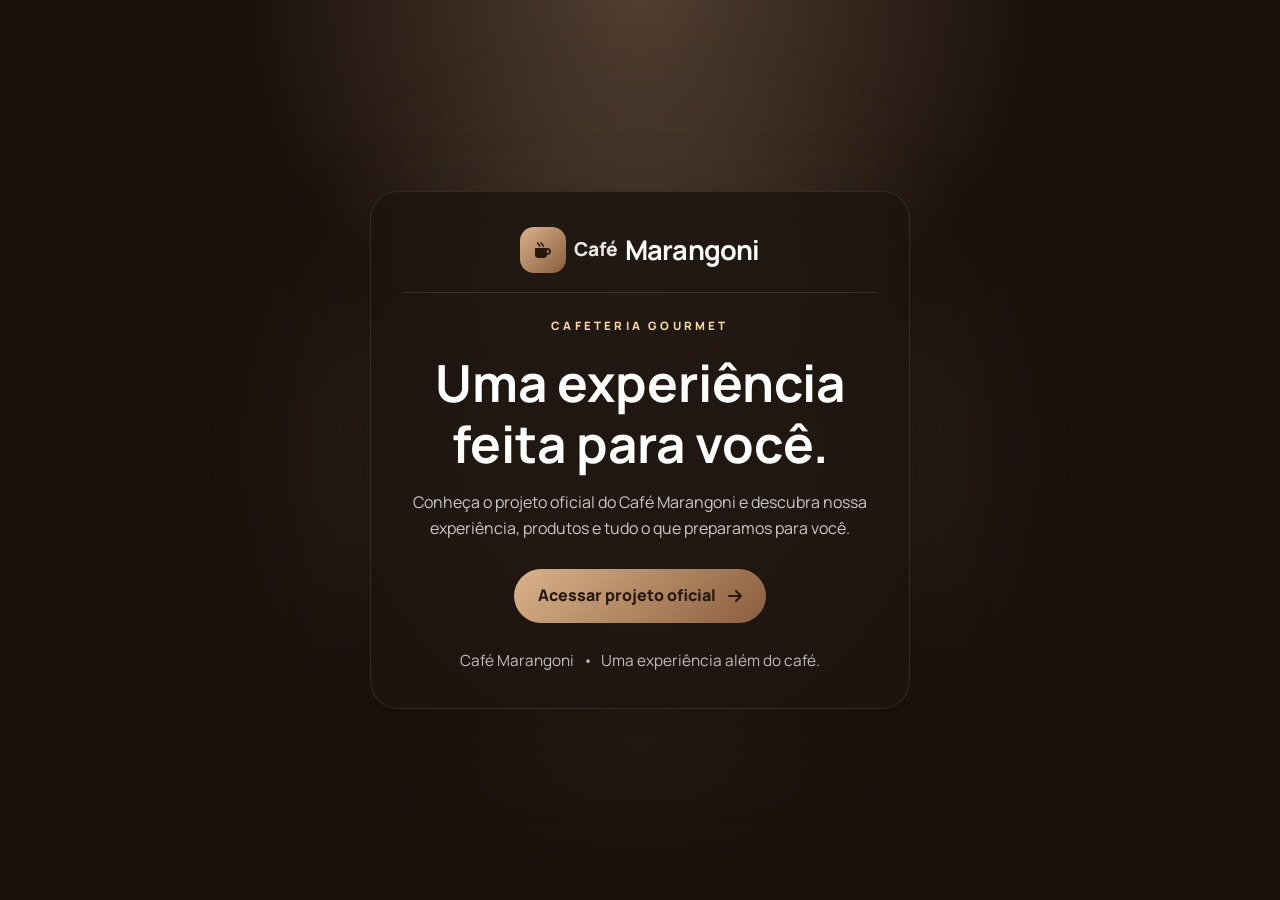
==== commit b45f5d39: "Consolida o CSS em um único arquivo, corrige caminhos e padroniza layout responsivo e navegação do f" ====
--- a/index.html
+++ b/index.html
@@ -12,7 +12,7 @@
 
     <title>Café Marangoni | Acesse nosso projeto</title>
 
-    <link rel="icon" type="image/jpeg" href="./img/favicon.jpg" />
+    <link rel="icon" type="image/jpeg" href="./src/main/resources/static/img/favicon.jpg" />
 
     <link rel="preconnect" href="https://fonts.googleapis.com" />
     <link rel="preconnect" href="https://fonts.gstatic.com" crossorigin />
@@ -57,7 +57,7 @@
                 Conheça o projeto oficial do Café Marangoni e descubra
                 nossa experiência, produtos e tudo o que preparamos para você.
             </p>
-            <a href="../Cafeteria-Marangoni/src/main/resources/templates/index.html" class="access-button">
+            <a href="./src/main/resources/templates/index.html" class="access-button">
                 <span>Acessar projeto oficial</span>
 
                 <i class="fa-solid fa-arrow-right"></i>
@@ -75,4 +75,4 @@
 
 </body>
 
-</html>+</html>
--- a/src/main/resources/static/css/style.css
+++ b/src/main/resources/static/css/style.css
@@ -1,3 +1,6 @@
+/* =========================
+   VARIÁVEIS GLOBAIS
+========================= */
 :root {
     --bg: #f5efe9;
     --bg-strong: #f0e3d7;
@@ -12,18 +15,22 @@
     --white: #ffffff;
     --shadow: rgba(39, 23, 15, 0.14);
     --line: rgba(52, 33, 27, 0.08);
-}
-/* CONTEÚDO ORIGINAL DO PEDIDOS CSS */
-
-:root {
     --orders-brown: #2c1810;
     --orders-coffee: #6f4e37;
     --orders-gold: #b88952;
     --orders-cream: #f8f5ef;
     --orders-border: #eadfd2;
     --orders-muted: #756b63;
-}
-
+    --radius-sm: 14px;
+    --radius-md: 20px;
+    --radius-lg: 28px;
+    --shadow-soft: 0 18px 30px rgba(52, 29, 18, 0.05);
+    --shadow-card: 0 18px 36px rgba(39, 23, 15, 0.12);
+}
+
+/* =========================
+   RESET / BASE
+========================= */
 * {
     box-sizing: border-box;
     margin: 0;
@@ -51,13 +58,16 @@
     text-decoration: none;
 }
 
-ul {
+ul,
+ol {
     list-style: none;
 }
 
-.container {
-    width: min(1180px, calc(100% - 32px));
-    margin: 0 auto;
+button,
+input,
+select,
+textarea {
+    font: inherit;
 }
 
 p {
@@ -74,42 +84,17 @@
     line-height: 1.2;
 }
 
-.btn {
-    display: inline-flex;
-    align-items: center;
-    justify-content: center;
-    border-radius: 999px;
-    padding: 0.9rem 1.6rem;
-    font-weight: 700;
-    transition: transform 0.2s ease, box-shadow 0.2s ease, background 0.2s ease;
-    border: 1px solid transparent;
-    cursor: pointer;
-}
-
-.btn:hover {
-    transform: translateY(-2px);
-}
-
-.btn--primary {
-    background: linear-gradient(135deg, var(--accent), var(--secondary));
-    color: var(--primary);
-    box-shadow: 0 14px 24px rgba(138, 93, 62, 0.18);
-}
-
-.btn--ghost {
-    background: rgba(255, 255, 255, 0.12);
-    color: var(--white);
-    border-color: rgba(255, 255, 255, 0.35);
-}
-
-.btn--secondary-light {
-    background: rgba(255, 255, 255, 0.12);
-    color: var(--white);
-    border-color: rgba(255, 255, 255, 0.28);
-}
-
-.btn--small {
-    padding: 0.7rem 1.2rem;
+address {
+    font-style: normal;
+}
+
+main {
+    display: block;
+}
+
+.container {
+    width: min(1180px, calc(100% - 32px));
+    margin: 0 auto;
 }
 
 .eyebrow {
@@ -138,6 +123,88 @@
     font-size: clamp(2rem, 3vw, 3rem);
 }
 
+/* =========================
+   BOTÕES
+========================= */
+.btn,
+.btn--primary,
+.btn--ghost,
+.btn--secondary-light,
+.btn-primary,
+.btn-secondary,
+.btn-order,
+.btn-outline-order,
+.btn-catalog-primary,
+.btn-catalog-secondary,
+.btn-catalog-order {
+    display: inline-flex;
+    align-items: center;
+    justify-content: center;
+    min-height: 46px;
+    border-radius: 999px;
+    padding: 0.8rem 1.4rem;
+    border: 1px solid transparent;
+    font-weight: 800;
+    text-decoration: none;
+    cursor: pointer;
+    transition: transform 0.2s ease, box-shadow 0.2s ease, background-color 0.2s ease, border-color 0.2s ease;
+}
+
+.btn:hover,
+.btn--primary:hover,
+.btn--ghost:hover,
+.btn--secondary-light:hover,
+.btn-primary:hover,
+.btn-secondary:hover,
+.btn-order:hover,
+.btn-outline-order:hover,
+.btn-catalog-primary:hover,
+.btn-catalog-secondary:hover,
+.btn-catalog-order:hover {
+    transform: translateY(-2px);
+}
+
+.btn--primary,
+.btn-primary,
+.btn-order,
+.btn-catalog-primary {
+    background: linear-gradient(135deg, var(--accent), var(--secondary));
+    color: var(--primary);
+    box-shadow: 0 14px 24px rgba(138, 93, 62, 0.18);
+}
+
+.btn--ghost,
+.btn-catalog-secondary {
+    background: rgba(255, 255, 255, 0.12);
+    color: var(--white);
+    border-color: rgba(255, 255, 255, 0.35);
+}
+
+.btn--secondary-light,
+.btn-secondary,
+.btn-outline-order {
+    background: rgba(138, 93, 62, 0.08);
+    color: var(--primary);
+    border-color: rgba(138, 93, 62, 0.12);
+}
+
+.btn--small,
+.btn-sm {
+    min-height: 38px;
+    padding: 0.55rem 1rem;
+}
+
+.btn:disabled,
+.btn[disabled],
+button:disabled {
+    opacity: 0.6;
+    cursor: not-allowed;
+    transform: none !important;
+}
+
+/* =========================
+   HEADER / NAVBAR
+========================= */
 .site-header {
     position: sticky;
     top: 0;
@@ -150,20 +217,14 @@
 .site-header .navbar {
     display: flex;
     flex-wrap: wrap;
+    align-items: center;
     min-height: 82px;
 }
 
-.site-header .navbar-nav {
-    display: flex;
-    flex-direction: row;
-    flex-wrap: wrap;
-    align-items: center;
-    justify-content: flex-end;
-    gap: 0.25rem;
-    margin-left: auto;
-}
-
 .site-header .navbar-brand {
+    display: inline-flex;
+    align-items: center;
+    gap: 0.75rem;
     color: var(--white);
     font-size: 1.2rem;
     font-weight: 800;
@@ -183,6 +244,19 @@
     border: 2px solid rgba(255, 255, 255, 0.28);
 }
 
+.site-header .navbar-nav {
+    display: flex;
+    flex-wrap: wrap;
+    align-items: center;
+    justify-content: flex-end;
+    gap: 0.2rem;
+    margin-left: auto;
+}
+
+.site-header .nav-item {
+    list-style: none;
+}
+
 .site-header .nav-link {
     color: rgba(255, 255, 255, 0.85);
     font-weight: 600;
@@ -193,7 +267,8 @@
 
 .site-header .nav-link:hover,
 .site-header .nav-link:focus-visible,
-.site-header .nav-link.active {
+.site-header .nav-link.active,
+.site-header .nav-link[aria-current="page"] {
     color: var(--white);
     background: rgba(255, 255, 255, 0.1);
 }
@@ -219,14 +294,43 @@
     box-shadow: 0 8px 20px rgba(217, 179, 139, 0.25);
 }
 
+.navbar-toggler {
+    display: none;
+    border: 1px solid rgba(255, 255, 255, 0.18);
+    background: rgba(255, 255, 255, 0.04);
+    color: var(--white);
+    width: 42px;
+    height: 42px;
+    border-radius: 12px;
+    cursor: pointer;
+}
+
+.navbar-collapse {
+    display: block;
+}
+
 @media (max-width: 991.98px) {
     .site-header .navbar {
-        align-items: flex-start;
+        align-items: center;
+        gap: 0.75rem;
+        min-height: 72px;
     }
 
+    .navbar-toggler {
+        display: inline-flex;
+        align-items: center;
+        justify-content: center;
+        margin-left: auto;
+    }
+
     .site-header .navbar-collapse {
+        display: none;
+        flex-basis: 100%;
+        width: 100%;
+    }
+
+    .site-header .navbar-collapse.is-open {
         display: block;
-        flex-basis: 100%;
     }
 
     .site-header .navbar-nav {
@@ -237,24 +341,25 @@
         padding-top: 0.5rem;
     }
 
-    .site-header .nav-item {
+    .site-header .nav-item,
+    .site-header .nav-link,
+    .site-header .btn-nav {
         width: 100%;
     }
 
-    .site-header .navbar-collapse {
-        padding: 0.75rem 0 1rem;
-    }
-
     .site-header .nav-link {
+        display: block;
         padding: 0.7rem 0.85rem;
     }
 
     .site-header .btn-nav {
-        width: 100%;
-        margin-top: 0.4rem;
+        margin-top: 0.5rem;
     }
 }
 
+/* =========================
+   HOME / LANDING
+========================= */
 .hero {
     position: relative;
     background: url("/img/imagem3.jpg") center/cover no-repeat;
@@ -298,17 +403,19 @@
     font-size: 1.08rem;
 }
 
-.hero__actions {
+.hero__actions,
+.menu-cta__actions,
+.hero__highlights {
     display: flex;
     flex-wrap: wrap;
     gap: 1rem;
+}
+
+.hero__actions {
     margin-top: 2rem;
 }
 
 .hero__highlights {
-    display: flex;
-    flex-wrap: wrap;
-    gap: 1rem;
     margin-top: 2rem;
 }
 
@@ -400,6 +507,50 @@
     bottom: 1.3rem;
 }
 
+.story-section {
+    background: var(--panel);
+    padding: 5.5rem 0;
+}
+
+.story-section__heading {
+    text-align: center;
+    margin-bottom: 2.5rem;
+}
+
+.story-section__heading h2 {
+    font-size: clamp(2.1rem, 3vw, 3rem);
+    margin-bottom: 0.8rem;
+}
+
+.story-timeline {
+    display: grid;
+    grid-template-columns: repeat(3, minmax(0, 1fr));
+    gap: 1.5rem;
+}
+
+.story-moment {
+    background: linear-gradient(180deg, #fffdfb 0%, #f9f1e5 100%);
+    border: 1px solid rgba(118, 82, 59, 0.08);
+    border-radius: 24px;
+    padding: 1.8rem 1.4rem;
+    box-shadow: var(--shadow-soft);
+}
+
+.story-moment__date {
+    display: inline-block;
+    margin-bottom: 0.75rem;
+    color: var(--secondary);
+    font-weight: 800;
+    letter-spacing: 0.08rem;
+    text-transform: uppercase;
+    font-size: 0.75rem;
+}
+
+.story-moment h3 {
+    margin-bottom: 0.7rem;
+    font-size: 1.2rem;
+}
+
 .highlights-strip {
     background: linear-gradient(180deg, #f7efe7 0%, #f3e7dc 100%);
     padding: 1.5rem 0 0;
@@ -473,14 +624,6 @@
     box-shadow: 0 24px 60px var(--shadow);
 }
 
-.about__image {
-    width: 100%;
-    height: 620px;
-    object-fit: cover;
-    border-radius: 30px;
-    box-shadow: 0 24px 60px var(--shadow);
-}
-
 .about__badge {
     position: absolute;
     right: 1.4rem;
@@ -516,10 +659,6 @@
 
 .about__content h2 {
     font-size: clamp(2rem, 3vw, 3rem);
-}
-
-.about__content p {
-    font-size: 1rem;
 }
 
 .about__stats {
@@ -693,13 +832,6 @@
     color: var(--white);
 }
 
-.menu-cta__actions {
-    display: flex;
-    flex-wrap: wrap;
-    justify-content: flex-end;
-    gap: 0.8rem;
-}
-
 .cta-banner {
     background: linear-gradient(135deg, #3f281f 0%, #8a5d3e 100%);
     padding: 2.5rem 0;
@@ -760,6 +892,7 @@
     place-items: center;
     background: rgba(217, 179, 139, 0.18);
     color: var(--secondary);
+    flex-shrink: 0;
 }
 
 .contact-item strong {
@@ -838,93 +971,565 @@
     text-align: center;
 }
 
-@media (max-width: 980px) {
-    .hero__content,
-    .about__grid,
-    .contact__grid,
-    .menu-cta__content,
-    .cta-banner__content {
-        grid-template-columns: 1fr;
-        display: grid;
-    }
-
-    .feature-grid,
-    .menu-grid,
-    .highlights-strip__grid,
-    .footer-grid {
-        grid-template-columns: repeat(2, minmax(0, 1fr));
-    }
-
-}
-
-@media (max-width: 720px) {
-    .site-header .navbar {
-        min-height: 72px;
-    }
-
-    .menu-cta__content,
-    .cta-banner__content {
-        display: flex;
-        flex-direction: column;
-        align-items: flex-start;
-    }
-
-    .hero {
-        min-height: auto;
-    }
-
-    .hero__content,
-    .feature-grid,
-    .menu-grid,
-    .highlights-strip__grid,
-    .about__stats,
-    .footer-grid {
-        grid-template-columns: 1fr;
-    }
-
-    .hero-carousel,
-    .hero-carousel .carousel-item {
-        height: 420px;
-    }
-
-    .about__image {
-        height: 440px;
-    }
-
-    .about__media video {
-        height: clamp(280px, 115vw, 440px);
-    }
-
-    .floating-card--top,
-    .floating-card--bottom {
-        position: static;
-        margin-top: 1rem;
-    }
-
-}
-
-
-.category-block h2 {
+/* =========================
+   FORMULÁRIOS / AUTH
+========================= */
+.auth-page {
+    padding: 4rem 0 5rem;
+    background: linear-gradient(180deg, #f7f1ea 0%, #f1e4d7 100%);
+}
+
+.auth-layout {
+    display: grid;
+    grid-template-columns: 1fr 1fr;
+    background: rgba(255, 255, 255, 0.88);
+    border-radius: 30px;
+    overflow: hidden;
+    box-shadow: var(--shadow-card);
+}
+
+.auth-panel {
+    padding: 2.5rem;
+}
+
+.auth-panel--image {
+    background: linear-gradient(135deg, rgba(39, 23, 15, 0.96), rgba(138, 93, 62, 0.92));
+    color: var(--white);
+    display: flex;
+    flex-direction: column;
+    justify-content: center;
+    min-height: 100%;
+}
+
+.auth-panel--image h1,
+.auth-panel--image p,
+.auth-panel--image .eyebrow {
+    color: var(--white);
+}
+
+.auth-panel--image h1 {
+    font-size: clamp(2.2rem, 4vw, 3.2rem);
+    margin-bottom: 1rem;
+}
+
+.auth-panel--image p {
+    font-size: 1.05rem;
+    max-width: 440px;
+}
+
+.auth-panel--form {
+    background: rgba(255, 255, 255, 0.96);
+}
+
+.auth-panel--form h1 {
+    font-size: clamp(2rem, 3vw, 2.8rem);
+    margin-bottom: 0.75rem;
+}
+
+.auth-form {
+    display: grid;
+    gap: 1.2rem;
+    margin-top: 1.5rem;
+}
+
+.form-group {
+    display: grid;
+    gap: 0.5rem;
+}
+
+.form-group label {
+    font-weight: 700;
     color: var(--primary);
-    margin-bottom: 1.1rem;
-}
-
-.category-list {
+}
+
+.form-group input,
+.form-group select,
+.form-group textarea {
+    width: 100%;
+    min-height: 52px;
+    border: 1px solid rgba(88, 62, 43, 0.15);
+    border-radius: 14px;
+    padding: 0.8rem 0.95rem;
+    background: #fff;
+    color: var(--text);
+    transition: border-color 0.2s ease, box-shadow 0.2s ease;
+}
+
+.form-group textarea {
+    min-height: 110px;
+    resize: vertical;
+}
+
+.form-group input:focus,
+.form-group select:focus,
+.form-group textarea:focus {
+    outline: none;
+    border-color: rgba(138, 93, 62, 0.6);
+    box-shadow: 0 0 0 4px rgba(138, 93, 62, 0.08);
+}
+
+.checkbox-inline {
+    display: inline-flex;
+    align-items: center;
+    gap: 0.7rem;
+    font-size: 0.96rem;
+    color: var(--text-soft);
+    cursor: pointer;
+}
+
+.checkbox-inline input {
+    width: 18px;
+    height: 18px;
+    accent-color: var(--secondary);
+}
+
+.auth-demo-note {
+    display: block;
+    border-radius: 14px;
+    background: rgba(138, 93, 62, 0.05);
+    border: 1px solid rgba(138, 93, 62, 0.08);
+    color: var(--text-soft);
+    padding: 0.9rem 1rem;
+    font-size: 0.92rem;
+}
+
+.auth-demo-note[data-state="success"] {
+    background: rgba(25, 135, 84, 0.08);
+    border-color: rgba(25, 135, 84, 0.12);
+    color: #1b5e20;
+}
+
+.auth-demo-note[data-state="error"] {
+    background: rgba(220, 53, 69, 0.08);
+    border-color: rgba(220, 53, 69, 0.12);
+    color: #92272f;
+}
+
+.auth-divider {
+    position: relative;
+    margin: 1rem 0 0.3rem;
+    text-align: center;
+    color: var(--text-soft);
+    font-size: 0.85rem;
+}
+
+.auth-divider::before {
+    content: "";
+    position: absolute;
+    inset: 50% 0 auto 0;
+    height: 1px;
+    background: rgba(52, 33, 27, 0.1);
+}
+
+.auth-divider::after {
+    content: "ou";
+    position: relative;
+    display: inline-block;
+    padding: 0 0.9rem;
+    background: var(--white);
+}
+
+.auth-footer {
+    text-align: center;
+    color: var(--text-soft);
+    margin-top: 0.5rem;
+}
+
+.auth-footer a,
+.link-muted {
+    color: var(--secondary);
+    font-weight: 700;
+}
+
+.meta-row {
+    display: flex;
+    align-items: center;
+    justify-content: space-between;
+    gap: 1rem;
+    flex-wrap: wrap;
+}
+
+.auth-submit {
+    width: 100%;
+    margin-top: 0.2rem;
+}
+
+/* =========================
+   PEDIDOS / CHECKOUT
+========================= */
+.orders-hero {
+    padding: 4.5rem 0 2.75rem;
+    background: linear-gradient(160deg, #29180f 0%, #543f31 100%);
+    color: var(--white);
+    text-align: center;
+}
+
+.orders-hero__badge {
+    display: inline-flex;
+    align-items: center;
+    gap: 0.5rem;
+    padding: 0.65rem 1rem;
+    border-radius: 999px;
+    background: rgba(255, 255, 255, 0.08);
+    border: 1px solid rgba(255, 255, 255, 0.12);
+    color: var(--white);
+    font-weight: 700;
+    margin-bottom: 1rem;
+}
+
+.orders-hero h1 {
+    color: var(--white);
+    font-size: clamp(2.5rem, 5vw, 4rem);
+    margin-bottom: 0.75rem;
+}
+
+.orders-hero p {
+    color: rgba(255, 255, 255, 0.8);
+}
+
+.orders-section {
+    padding: 4rem 0 5rem;
+}
+
+.customer-welcome {
+    display: flex;
+    align-items: end;
+    justify-content: space-between;
+    gap: 1rem;
+    margin-bottom: 1.2rem;
+    flex-wrap: wrap;
+}
+
+.customer-welcome h2 {
+    margin-top: 0.3rem;
+    font-size: clamp(1.8rem, 3vw, 2.5rem);
+}
+
+.orders-eyebrow {
+    display: inline-block;
+    color: var(--secondary);
+    font-size: 0.75rem;
+    text-transform: uppercase;
+    letter-spacing: 0.14em;
+    font-weight: 800;
+}
+
+.orders-count {
+    color: var(--secondary);
+    font-weight: 800;
+}
+
+.orders-card {
+    background: rgba(255, 255, 255, 0.9);
+    border: 1px solid rgba(91, 63, 44, 0.08);
+    border-radius: 24px;
+    padding: 1.5rem;
+    box-shadow: var(--shadow-soft);
+}
+
+.orders-list,
+.order-cart-list {
+    display: grid;
+    gap: 0.9rem;
+}
+
+.order-item {
+    display: flex;
+    align-items: center;
+    justify-content: space-between;
+    gap: 1rem;
+    padding: 1rem 1rem;
+    border: 1px solid rgba(88, 62, 43, 0.08);
+    border-radius: 18px;
+    background: rgba(249, 243, 237, 0.7);
+}
+
+.order-item__info {
+    display: grid;
+    gap: 0.25rem;
+}
+
+.order-item__info h3 {
+    font-size: 1.05rem;
+}
+
+.order-item__info span {
+    font-size: 0.9rem;
+    color: var(--text-soft);
+}
+
+.order-item .status-pill,
+.status-pill {
+    display: inline-flex;
+    align-items: center;
+    justify-content: center;
+    border-radius: 999px;
+    padding: 0.42rem 0.75rem;
+    font-size: 0.76rem;
+    font-weight: 800;
+    white-space: nowrap;
+}
+
+.status-pill--process,
+.status-pill--processing {
+    background: rgba(217, 179, 139, 0.16);
+    color: #7c4d2c;
+}
+
+.status-pill--done {
+    background: rgba(25, 135, 84, 0.09);
+    color: #0d6b3b;
+}
+
+.order-cart-line {
+    display: flex;
+    align-items: center;
+    justify-content: space-between;
+    gap: 1rem;
+    padding: 0.8rem 0;
+    border-bottom: 1px solid rgba(52, 33, 27, 0.08);
+}
+
+.order-cart-line__info {
+    display: grid;
+    gap: 0.15rem;
+}
+
+.order-cart-line__info strong {
+    color: var(--primary);
+}
+
+.order-cart-line__info small {
+    color: var(--text-soft);
+}
+
+.order-quantity {
+    display: inline-flex;
+    align-items: center;
+    gap: 0.75rem;
+    padding: 0.2rem 0.4rem;
+    border-radius: 999px;
+    background: rgba(138, 93, 62, 0.06);
+}
+
+.order-quantity button {
+    width: 28px;
+    height: 28px;
+    border: none;
+    border-radius: 50%;
+    background: var(--secondary);
+    color: var(--white);
+    cursor: pointer;
+    font-size: 1.1rem;
+}
+
+.summary-list {
+    display: grid;
+    gap: 0.7rem;
+    margin-top: 1.2rem;
+    padding-top: 0.8rem;
+    border-top: 1px solid rgba(52, 33, 27, 0.08);
+}
+
+.summary-list > div {
+    display: flex;
+    justify-content: space-between;
+    align-items: center;
+    color: var(--text-soft);
+}
+
+.summary-total {
+    padding-top: 0.9rem;
+    margin-top: 0.2rem;
+    border-top: 1px solid rgba(52, 33, 27, 0.08);
+    font-size: 1.05rem;
+}
+
+.summary-total strong,
+.summary-list strong {
+    color: var(--primary);
+    font-weight: 800;
+}
+
+.order-checkout {
+    display: grid;
+    gap: 1rem;
+    margin-top: 1.5rem;
+}
+
+.order-feedback {
+    border-radius: 12px;
+    background: rgba(25, 135, 84, 0.06);
+    border: 1px solid rgba(25, 135, 84, 0.15);
+    color: #1b5e20;
+    padding: 0.7rem 0.9rem;
+    font-size: 0.92rem;
+}
+
+.btn-order,
+.btn-outline-order {
+    width: 100%;
+}
+
+/* =========================
+   ADMIN / PAINEL
+========================= */
+.page-hero {
+    background: linear-gradient(135deg, rgba(39, 23, 15, 0.98), rgba(138, 93, 62, 0.9));
+    color: var(--white);
+    padding: 4rem 0 3rem;
+}
+
+.page-hero__content {
+    display: flex;
+    align-items: center;
+    justify-content: center;
+    text-align: center;
+}
+
+.page-hero__badge {
+    display: inline-flex;
+    align-items: center;
+    gap: 0.5rem;
+    padding: 0.65rem 1rem;
+    border-radius: 999px;
+    background: rgba(255, 255, 255, 0.08);
+    border: 1px solid rgba(255, 255, 255, 0.12);
+    color: var(--white);
+    font-weight: 700;
+}
+
+.page-hero h1 {
+    color: var(--white);
+    font-size: clamp(2.4rem, 4vw, 4rem);
+    margin: 1rem auto 0.75rem;
+    max-width: 760px;
+}
+
+.page-hero p {
+    color: rgba(255, 255, 255, 0.82);
+    max-width: 700px;
+    margin: 0 auto;
+}
+
+.page-section {
+    padding: 4rem 0;
+}
+
+.page-section--light,
+.page-section--soft {
+    background: #f6efe9;
+}
+
+.admin-grid {
     display: grid;
     grid-template-columns: repeat(3, minmax(0, 1fr));
-    gap: 1.2rem;
-}
-
-.category-list li {
-    padding: 0.9rem 1rem;
-    background: rgba(138, 93, 62, 0.04);
-    border: 1px solid rgba(138, 93, 62, 0.09);
-    border-radius: 14px;
+    gap: 1.25rem;
+    margin-bottom: 2rem;
+}
+
+.admin-card,
+.panel {
+    background: rgba(255, 255, 255, 0.9);
+    border: 1px solid rgba(88, 62, 43, 0.08);
+    border-radius: 22px;
+    padding: 1.5rem;
+    box-shadow: var(--shadow-soft);
+}
+
+.admin-card span {
+    display: block;
     color: var(--text-soft);
-}
-
-/* CONTEÚDO ORIGINAL DO PRODUTO CSS */
-
+    margin-bottom: 0.5rem;
+}
+
+.admin-card strong {
+    display: block;
+    font-size: clamp(2rem, 3vw, 2.4rem);
+    margin-bottom: 0.25rem;
+    color: var(--primary);
+}
+
+.admin-card small {
+    color: var(--secondary);
+    font-weight: 700;
+}
+
+.admin-tabs {
+    display: flex;
+    flex-wrap: wrap;
+    gap: 0.75rem;
+    margin: 1.75rem 0 1.25rem;
+}
+
+.tab-btn {
+    border: 1px solid rgba(88, 62, 43, 0.12);
+    background: rgba(255, 255, 255, 0.8);
+    color: var(--primary);
+    border-radius: 999px;
+    padding: 0.7rem 1.1rem;
+    font-weight: 800;
+    cursor: pointer;
+}
+
+.tab-btn.active,
+.tab-btn[aria-pressed="true"],
+.tab-btn.is-active {
+    background: linear-gradient(135deg, var(--accent), var(--secondary));
+    color: var(--primary);
+    border-color: transparent;
+}
+
+.order-panel {
+    overflow: hidden;
+}
+
+.table-responsive {
+    overflow-x: auto;
+}
+
+.admin-table {
+    width: 100%;
+    border-collapse: collapse;
+    min-width: 640px;
+}
+
+.admin-table th,
+.admin-table td {
+    padding: 1rem 0.8rem;
+    border-bottom: 1px solid rgba(88, 62, 43, 0.08);
+    text-align: left;
+}
+
+.admin-table th {
+    font-size: 0.76rem;
+    letter-spacing: 0.08rem;
+    text-transform: uppercase;
+    color: var(--secondary);
+}
+
+.order-list {
+    display: grid;
+    gap: 0.9rem;
+    margin-top: 1rem;
+}
+
+.summary-line {
+    display: flex;
+    justify-content: space-between;
+    align-items: center;
+    gap: 1rem;
+    padding: 0.8rem 0;
+    border-bottom: 1px solid rgba(88, 62, 43, 0.08);
+}
+
+.summary-line strong {
+    color: var(--primary);
+}
+
+/* =========================
+   CARDÁPIO / PRODUTOS
+========================= */
 .products-page {
     background: #f8f4ef;
 }
@@ -983,501 +1588,105 @@
     font-size: clamp(1rem, 1.5vw, 1.12rem);
 }
 
-.products-page .btn-catalog-primary,
-.products-page .btn-catalog-secondary,
-.products-page .btn-catalog-order {
+.catalog-note {
+    background: rgba(255, 255, 255, 0.08);
+    border: 1px solid rgba(255, 255, 255, 0.12);
+    border-radius: 24px;
+    padding: 1.5rem;
+    color: var(--white);
+}
+
+.catalog-note__icon {
+    width: 46px;
+    height: 46px;
     display: inline-flex;
     align-items: center;
     justify-content: center;
-    min-height: 46px;
+    border-radius: 14px;
+    background: rgba(217, 179, 139, 0.18);
+    color: #f0d0a8;
+    margin-bottom: 0.8rem;
+}
+
+.catalog-note strong {
+    display: block;
+    color: var(--white);
+    margin-bottom: 0.4rem;
+}
+
+.catalog-note p {
+    color: rgba(255, 255, 255, 0.8);
+}
+
+.cart-status {
+    display: flex;
+    align-items: center;
+    justify-content: space-between;
+    gap: 0.75rem;
+    margin-top: 1rem;
+}
+
+.catalog-section {
+    padding: 4rem 0;
+}
+
+.catalog-section__title {
+    font-size: clamp(2rem, 3vw, 2.7rem);
+    margin: 0.35rem 0 0.6rem;
+}
+
+.catalog-section__intro {
+    color: var(--text-soft);
+    font-size: 1rem;
+}
+
+.catalog-text-link {
+    color: var(--secondary);
+    font-weight: 800;
+}
+
+.catalog-categories-nav {
+    display: flex;
+    flex-wrap: wrap;
+    gap: 0.75rem;
+    margin-bottom: 1rem;
+}
+
+.catalog-category-filter {
+    background: rgba(138, 93, 62, 0.05);
+    border: 1px solid rgba(138, 93, 62, 0.1);
     border-radius: 999px;
-    font-weight: 800;
-    text-decoration: none;
-    transition: transform 0.2s ease, box-shadow 0.2s ease, background-color 0.2s ease;
-}
-
-.products-page .btn-catalog-primary {
-    padding: 0.75rem 1.4rem;
-    border: 1px solid #d9b38b;
-    background: #d9b38b;
-    color: #27170f;
-}
-
-.products-page .btn-catalog-primary:hover {
-    transform: translateY(-2px);
-    background: #e5c49f;
-    color: #27170f;
-    box-shadow: 0 0.75rem 1.5rem rgba(0, 0, 0, 0.18);
-}
-
-.products-page .btn-catalog-secondary {
-    padding: 0.75rem 1.4rem;
-    border: 1px solid rgba(255, 255, 255, 0.42);
-    color: #fff;
-}
-
-.products-page .btn-catalog-secondary:hover {
-    transform: translateY(-2px);
-    background: rgba(255, 255, 255, 0.1);
-    color: #fff;
-}
-
-.products-page .catalog-note {
-    display: flex;
-    align-items: flex-start;
-    gap: 1rem;
-    padding: 1.4rem;
-    border: 1px solid rgba(255, 255, 255, 0.15);
-    border-radius: 1.25rem;
-    background: rgba(255, 255, 255, 0.08);
-    backdrop-filter: blur(8px);
-}
-
-.products-page .catalog-note__icon,
-.products-page .catalog-category__icon {
-    display: inline-grid;
-    flex: 0 0 auto;
-    width: 3rem;
-    height: 3rem;
-    place-items: center;
-    border-radius: 1rem;
-    background: rgba(217, 179, 139, 0.18);
-    color: #e5c49f;
-    font-size: 1.2rem;
-}
-
-.products-page .catalog-note strong {
-    display: block;
-    margin: 0.1rem 0 0.35rem;
-    color: #fff;
-}
-
-.products-page .catalog-note p {
-    margin-bottom: 0;
-    color: rgba(255, 255, 255, 0.7);
-    font-size: 0.92rem;
-}
-
-.products-page .catalog-section {
-    background: #fffdfb;
-}
-
-.products-page .catalog-section__title {
-    margin: 0.45rem 0;
-    font-size: clamp(1.8rem, 3vw, 2.7rem);
-    font-weight: 800;
-    letter-spacing: -0.045em;
-}
-
-.products-page .catalog-section__intro {
-    max-width: 620px;
-    color: #6d625c;
-}
-
-.products-page .catalog-text-link {
-    color: #765039;
-    font-weight: 800;
-    text-decoration: none;
-}
-
-.products-page .catalog-text-link:hover {
-    color: #4d3328;
-    text-decoration: underline;
-    text-underline-offset: 0.2rem;
-}
-
-.products-page .catalog-product {
-    overflow: hidden;
-    border: 1px solid rgba(52, 33, 27, 0.1);
-    border-radius: 1.25rem;
-    background: #fff;
-    box-shadow: 0 0.5rem 1.5rem rgba(39, 23, 15, 0.06);
-    transition: transform 0.2s ease, box-shadow 0.2s ease;
-}
-
-.products-page .catalog-product:hover {
-    transform: translateY(-4px);
-    box-shadow: 0 1rem 2rem rgba(39, 23, 15, 0.12);
-}
-
-.products-page .catalog-product__image-wrap {
-    position: relative;
-    overflow: hidden;
-    aspect-ratio: 4 / 3;
-    background: #eee5dc;
-}
-
-.products-page .catalog-product__image {
-    width: 100%;
-    height: 100%;
-    object-fit: cover;
-    transition: transform 0.35s ease;
-}
-
-.products-page .catalog-product:hover .catalog-product__image {
-    transform: scale(1.04);
-}
-
-.products-page .catalog-product__badge {
-    position: absolute;
-    top: 1rem;
-    left: 1rem;
-    padding: 0.4rem 0.7rem;
-    border: 1px solid rgba(255, 255, 255, 0.4);
-    border-radius: 999px;
-    background: rgba(39, 23, 15, 0.78);
-    color: #fff;
-    font-size: 0.72rem;
-    font-weight: 800;
-    backdrop-filter: blur(6px);
-}
-
-.products-page .catalog-product__type {
-    color: #8a5d3e;
-    font-size: 0.7rem;
-    font-weight: 800;
-    letter-spacing: 0.12em;
-    text-transform: uppercase;
-}
-
-.products-page .catalog-product__title {
-    margin: 0.45rem 0;
-    color: #27170f;
-    font-size: 1.25rem;
-    font-weight: 800;
-}
-
-.products-page .catalog-product__description {
-    color: #6d625c;
-    font-size: 0.93rem;
-}
-
-.products-page .catalog-product__footer {
-    display: flex;
-    align-items: center;
-    justify-content: space-between;
-    gap: 1rem;
-    padding-top: 1rem;
-    border-top: 1px solid rgba(52, 33, 27, 0.1);
-}
-
-.products-page .catalog-product__price {
-    color: #27170f;
-    font-size: 1.2rem;
-    font-weight: 800;
-}
-
-.products-page .btn-catalog-order {
-    min-height: 40px;
-    padding: 0.55rem 1rem;
-    background: #4d3328;
-    color: #fff;
-}
-
-.products-page .btn-catalog-order:hover {
-    transform: translateY(-1px);
-    background: #27170f;
-    color: #fff;
-}
-
-.products-page .catalog-categories {
-    background: #f3ebe3;
-}
-
-.products-page .catalog-category {
-    border: 1px solid rgba(52, 33, 27, 0.09);
-    border-radius: 1.25rem;
-    background: #fffdfb;
-    box-shadow: 0 0.5rem 1.5rem rgba(39, 23, 15, 0.04);
-}
-
-.products-page .catalog-category__icon {
-    margin-bottom: 1.15rem;
-    background: #f4e7d9;
-    color: #8a5d3e;
-}
-
-.products-page .catalog-category__title {
-    color: #27170f;
-    font-size: 1.2rem;
-    font-weight: 800;
-}
-
-.products-page .catalog-category__description {
-    min-height: 3rem;
-    color: #6d625c;
-    font-size: 0.9rem;
-}
-
-.products-page .catalog-category__list .list-group-item {
-    padding: 0.7rem 0;
-    border-color: rgba(52, 33, 27, 0.08);
-    background: transparent;
-    color: #4f443d;
-}
-
-.products-page .catalog-category__list .list-group-item::before {
-    margin-right: 0.6rem;
-    color: #b17b4e;
-    content: "\2022";
-}
-
-.products-page .catalog-cta {
-    background: #fffdfb;
-}
-
-.products-page .catalog-cta__panel {
-    border-radius: 1.5rem;
-    background: linear-gradient(120deg, #382319, #654531);
-}
-
-.products-page .catalog-cta__title {
-    margin-bottom: 0.4rem;
-    color: #fff;
-    font-size: clamp(1.7rem, 3vw, 2.4rem);
-    font-weight: 800;
-}
-
-.products-page .catalog-cta__text {
-    color: rgba(255, 255, 255, 0.75);
-}
-
-@media (max-width: 575.98px) {
-    .products-page .catalog-hero__title {
-        font-size: 2.5rem;
-    }
-
-    .products-page .catalog-hero .btn,
-    .products-page .catalog-cta .btn {
-        width: 100%;
-    }
-}
-
-/* Página inicial de acesso ao projeto, mantida no mesmo arquivo de estilos. */
-body.landing-page {
-    --landing-background: #1a0e09;
-    --landing-coffee: #8b5e3c;
-    --landing-coffee-light: #c89b6d;
-    --landing-cream: #f5eadc;
-    min-height: 100vh;
-    background: var(--landing-background);
-    color: #f8f1e8;
-    font-family: "Manrope", sans-serif;
-}
-
-.landing {
-    position: relative;
-    display: flex;
-    min-height: 100vh;
-    align-items: center;
-    justify-content: center;
-    overflow: hidden;
-    padding: 30px;
-    background:
-        radial-gradient(circle at 50% 35%, rgba(139, 94, 60, 0.18), transparent 35%),
-        linear-gradient(135deg, #120905 0%, #24120c 50%, #120905 100%);
-}
-
-.coffee-glow {
-    position: absolute;
-    width: 500px;
-    height: 500px;
-    border-radius: 50%;
-    background: rgba(139, 94, 60, 0.08);
-    filter: blur(80px);
-    pointer-events: none;
-}
-
-.landing-card {
-    position: relative;
-    width: min(100%, 620px);
-    padding: 55px 50px 40px;
-    border: 1px solid rgba(255, 255, 255, 0.08);
-    border-radius: 28px;
-    background: rgba(38, 21, 14, 0.72);
-    box-shadow: 0 30px 80px rgba(0, 0, 0, 0.45), inset 0 1px 0 rgba(255, 255, 255, 0.03);
-    text-align: center;
-    backdrop-filter: blur(18px);
-    animation: landing-card-appear 0.8s ease forwards;
-}
-
-.landing-page .logo {
-    display: flex;
-    align-items: center;
-    justify-content: center;
-    gap: 7px;
-    color: var(--landing-cream);
-    font-size: 18px;
-}
-
-.landing-page .logo strong {
-    font-size: 21px;
-    font-weight: 800;
-    letter-spacing: -0.5px;
-}
-
-.landing-page .logo-icon {
-    display: grid;
-    width: 42px;
-    height: 42px;
-    margin-right: 5px;
-    place-items: center;
-    border: 1px solid rgba(200, 155, 109, 0.15);
-    border-radius: 50%;
-    background: rgba(200, 155, 109, 0.08);
-    color: var(--landing-coffee-light);
-}
-
-.landing-page .divider {
-    width: 45px;
-    height: 1px;
-    margin: 30px auto;
-    background: var(--landing-coffee-light);
-    opacity: 0.5;
-}
-
-.landing-page .eyebrow {
-    margin-bottom: 14px;
-    color: var(--landing-coffee-light);
-    font-size: 11px;
-    font-weight: 800;
-    letter-spacing: 3px;
-}
-
-.landing-page h1 {
-    margin-bottom: 20px;
-    color: #f8f1e8;
-    font-size: clamp(32px, 5vw, 48px);
+    padding: 0.75rem 1rem;
+    font-weight: 800;
+    color: var(--primary);
+    cursor: pointer;
+    transition: background 0.2s ease, color 0.2s ease;
+}
+
+.catalog-category-filter span {
+    opacity: 0.8;
+}
+
+.catalog-category-filter.is-active {
+    background: linear-gradient(135deg, var(--accent), var(--secondary));
+    color: var(--primary);
+    border-color: transparent;
+}
+
+.catalog-result-count {
+    color: var(--text-soft);
+    margin-bottom: 1.25rem;
     font-weight: 700;
-    line-height: 1.12;
-    letter-spacing: -1.8px;
-}
-
-.landing-page .description {
-    max-width: 470px;
-    margin: 0 auto 32px;
-    color: #b8a99c;
-    font-size: 15px;
-    line-height: 1.7;
-}
-
-.access-button {
-    display: inline-flex;
-    min-width: 260px;
-    align-items: center;
-    justify-content: center;
-    gap: 14px;
-    padding: 15px 23px;
-    border: 1px solid var(--landing-cream);
-    border-radius: 12px;
-    background: var(--landing-cream);
-    color: #24140c;
-    font-size: 14px;
-    font-weight: 800;
-    text-decoration: none;
-    transition: transform 0.25s ease, background 0.25s ease, box-shadow 0.25s ease;
-}
-
-.access-button:hover {
-    transform: translateY(-3px);
-    background: #fff;
-    box-shadow: 0 12px 30px rgba(0, 0, 0, 0.3);
-    color: #24140c;
-}
-
-.access-button i {
-    transition: transform 0.25s ease;
-}
-
-.access-button:hover i {
-    transform: translateX(5px);
-}
-
-.landing-page .footer-text {
-    margin-top: 35px;
-    color: rgba(184, 169, 156, 0.6);
-    font-size: 11px;
-    font-weight: 500;
-    letter-spacing: 0.3px;
-}
-
-.landing-page .footer-text span {
-    margin: 0 7px;
-    color: var(--landing-coffee-light);
-}
-
-@keyframes landing-card-appear {
-    from { opacity: 0; transform: translateY(20px); }
-    to { opacity: 1; transform: translateY(0); }
-}
-
-.site-header .navbar-toggler {
-    display: none;
-    width: 44px;
-    height: 44px;
-    border: 1px solid rgba(255, 255, 255, 0.24);
-    border-radius: 12px;
-    background: rgba(255, 255, 255, 0.08);
-    color: var(--white);
-}
-
-.site-header .navbar-collapse {
-    display: flex;
-    flex: 1 1 auto;
-}
-
-.story-section {
-    padding: 5rem 0;
-    background: var(--bg-strong);
-}
-
-.story-section__heading {
-    max-width: 760px;
-    margin: 0 auto 2.5rem;
-    text-align: center;
-}
-
-.story-section__heading h2 {
-    font-size: clamp(2rem, 4vw, 3rem);
-}
-
-.story-timeline {
-    display: grid;
-    grid-template-columns: repeat(3, minmax(0, 1fr));
+}
+
+.catalog-collection {
+    display: grid;
+    gap: 2rem;
+}
+
+.catalog-group {
+    display: grid;
     gap: 1.25rem;
-}
-
-.story-moment {
-    padding: 1.6rem;
-    border: 1px solid rgba(83, 63, 46, 0.1);
-    border-radius: 22px;
-    background: var(--panel);
-    box-shadow: 0 16px 32px rgba(47, 30, 22, 0.06);
-}
-
-.story-moment__date {
-    display: inline-flex;
-    margin-bottom: 1rem;
-    padding: 0.35rem 0.75rem;
-    border-radius: 999px;
-    background: rgba(138, 93, 62, 0.1);
-    color: var(--secondary);
-    font-size: 0.8rem;
-    font-weight: 800;
-}
-
-.story-moment h3 {
-    margin-bottom: 0.65rem;
-    font-size: 1.2rem;
-}
-
-.story-moment p {
-    margin: 0;
-}
-
-.catalog-collection {
-    display: grid;
-    gap: 3rem;
 }
 
 .catalog-group__heading {
@@ -1485,66 +1694,84 @@
     align-items: end;
     justify-content: space-between;
     gap: 1rem;
-    margin-bottom: 1.25rem;
-    padding-bottom: 0.8rem;
-    border-bottom: 1px solid var(--line);
+    flex-wrap: wrap;
 }
 
 .catalog-group__heading h2 {
-    margin: 0;
-    font-size: clamp(1.5rem, 3vw, 2rem);
+    font-size: clamp(1.6rem, 2vw, 2.2rem);
 }
 
 .catalog-group__heading p {
-    margin: 0;
+    color: var(--text-soft);
+    max-width: 600px;
 }
 
 .catalog-products-grid {
     display: grid;
     grid-template-columns: repeat(3, minmax(0, 1fr));
-    gap: 1.25rem;
+    gap: 1.4rem;
 }
 
 .catalog-product {
+    display: flex;
+    flex-direction: column;
+    background: rgba(255, 255, 255, 0.92);
+    border: 1px solid rgba(88, 62, 43, 0.08);
+    border-radius: 24px;
     overflow: hidden;
-    border: 1px solid var(--line);
-    border-radius: 20px;
-    background: var(--panel);
-    box-shadow: 0 12px 30px rgba(39, 23, 15, 0.07);
+    box-shadow: var(--shadow-soft);
 }
 
 .catalog-product__image-wrap {
-    aspect-ratio: 4 / 3;
+    position: relative;
+    width: 100%;
+    aspect-ratio: 1.1;
     overflow: hidden;
-    background: var(--bg-strong);
 }
 
 .catalog-product__image {
     width: 100%;
     height: 100%;
     object-fit: cover;
-    transition: transform 0.35s ease;
-}
-
-.catalog-product:hover .catalog-product__image {
-    transform: scale(1.04);
+}
+
+.catalog-product__badge {
+    position: absolute;
+    left: 1rem;
+    top: 1rem;
+    display: inline-flex;
+    align-items: center;
+    padding: 0.45rem 0.7rem;
+    border-radius: 999px;
+    background: rgba(39, 23, 15, 0.72);
+    color: var(--white);
+    font-size: 0.72rem;
+    font-weight: 700;
 }
 
 .catalog-product__body {
     display: flex;
-    min-height: 205px;
     flex-direction: column;
-    padding: 1.2rem;
-}
-
-.catalog-product__body h3 {
-    margin: 0.35rem 0 0.55rem;
-    font-size: 1.15rem;
-}
-
-.catalog-product__body p {
-    margin-bottom: 1rem;
-    font-size: 0.92rem;
+    gap: 0.75rem;
+    padding: 1.25rem;
+    flex: 1;
+}
+
+.catalog-product__type {
+    color: var(--secondary);
+    font-size: 0.75rem;
+    font-weight: 800;
+    letter-spacing: 0.1em;
+    text-transform: uppercase;
+}
+
+.catalog-product h3 {
+    font-size: 1.3rem;
+}
+
+.catalog-product__description {
+    color: var(--text-soft);
+    font-size: 0.95rem;
 }
 
 .catalog-product__meta {
@@ -1556,1044 +1783,252 @@
 }
 
 .catalog-product__price {
-    color: var(--secondary);
-    font-size: 1.05rem;
-    font-weight: 800;
+    color: var(--primary);
+    font-weight: 800;
+    font-size: 1.1rem;
 }
 
 .catalog-add-button {
-    padding: 0.65rem 0.9rem;
-    border: 0;
+    border: none;
     border-radius: 999px;
-    background: var(--primary);
-    color: var(--white);
-    font: inherit;
-    font-size: 0.85rem;
-    font-weight: 800;
-}
-
-.catalog-add-button:hover,
-.catalog-add-button:focus-visible {
-    background: var(--secondary);
-}
-
-.catalog-categories-nav {
-    display: flex;
-    flex-wrap: wrap;
-    justify-content: center;
-    gap: 0.65rem;
-    margin: 1.75rem 0 0.85rem;
-}
-
-.catalog-category-filter {
-    display: inline-flex;
-    min-height: 44px;
-    align-items: center;
-    justify-content: center;
-    gap: 0.55rem;
-    padding: 0.55rem 0.9rem;
-    border: 1px solid rgba(77, 51, 40, 0.16);
-    border-radius: 999px;
-    background: rgba(255, 255, 255, 0.8);
-    color: var(--primary-soft);
-    font: inherit;
-    font-size: 0.82rem;
-    font-weight: 700;
-    white-space: nowrap;
+    background: rgba(138, 93, 62, 0.08);
+    color: var(--primary);
+    padding: 0.7rem 0.9rem;
+    font-weight: 800;
     cursor: pointer;
-    transition: color 0.2s ease, background 0.2s ease, border-color 0.2s ease, transform 0.2s ease;
-}
-
-.catalog-category-filter span {
-    display: inline-grid;
-    min-width: 1.45rem;
-    height: 1.45rem;
-    padding: 0 0.25rem;
-    place-items: center;
-    border-radius: 999px;
-    background: rgba(77, 51, 40, 0.08);
-    font-size: 0.72rem;
-}
-
-.catalog-category-filter:hover {
-    transform: translateY(-2px);
-    border-color: var(--secondary);
-}
-
-.catalog-category-filter:focus-visible {
-    outline: 3px solid rgba(200, 143, 93, 0.55);
-    outline-offset: 2px;
-}
-
-.catalog-category-filter.is-active {
-    border-color: var(--primary);
-    background: var(--primary);
-    color: var(--white);
-}
-
-.catalog-category-filter.is-active span {
-    background: rgba(255, 255, 255, 0.16);
-}
-
-.catalog-result-count {
-    margin: 0 0 1.5rem;
-    color: var(--text-soft);
-    font-size: 0.88rem;
-    text-align: center;
-}
-
-.catalog-group[hidden] {
-    display: none !important;
-}
-
-.cart-status {
-    display: inline-flex;
-    align-items: center;
-    gap: 0.5rem;
-    color: var(--white);
-    font-weight: 700;
-}
-
-.order-checkout {
-    display: grid;
-    gap: 1rem;
-}
-
-.order-checkout .form-group {
-    margin: 0;
-}
-
-.order-checkout textarea,
-.order-checkout select,
-.order-checkout input {
-    width: 100%;
-    padding: 0.8rem 0.9rem;
-    border: 1px solid var(--orders-border);
-    border-radius: 12px;
-    background: #fff;
-    color: var(--text);
-    font: inherit;
-}
-
-.order-checkout textarea {
-    min-height: 90px;
-    resize: vertical;
-}
-
-.order-cart-list {
-    display: grid;
-    gap: 0.7rem;
-    margin-bottom: 1.25rem;
-}
-
-.order-cart-line {
-    display: flex;
-    align-items: center;
-    justify-content: space-between;
-    gap: 0.75rem;
-    padding-bottom: 0.7rem;
-    border-bottom: 1px solid var(--orders-border);
-}
-
-.order-cart-line__info {
-    display: grid;
-    gap: 0.15rem;
-}
-
-.order-cart-line__info small {
-    color: var(--orders-muted);
-}
-
-.order-quantity {
-    display: inline-flex;
-    align-items: center;
-    gap: 0.45rem;
-}
-
-.order-quantity button {
-    width: 30px;
-    height: 30px;
-    border: 1px solid var(--orders-border);
-    border-radius: 50%;
-    background: #fff;
-    color: var(--orders-brown);
-    font-weight: 800;
-}
-
-.order-feedback {
-    padding: 1rem;
-    border-radius: 12px;
-    background: #e7f4eb;
-    color: #17683a;
-}
-
-.customer-welcome {
-    display: flex;
-    align-items: center;
-    justify-content: space-between;
-    gap: 1rem;
-    margin-bottom: 1.5rem;
-}
-
-.customer-welcome h2 {
-    margin: 0;
-}
-
-.customer-welcome button {
-    border: 0;
-    background: transparent;
-    color: var(--secondary);
-    font: inherit;
-    font-weight: 800;
-}
-
-.auth-demo-note {
-    padding: 0.85rem 1rem;
-    border: 1px solid rgba(138, 93, 62, 0.16);
-    border-radius: 12px;
-    background: rgba(217, 179, 139, 0.12);
-    color: var(--text-soft);
-    font-size: 0.88rem;
-}
-
-.auth-demo-note[data-state="error"] {
-    border-color: rgba(138, 38, 48, 0.2);
-    background: #fbe1e3;
-    color: #8a2630;
-}
-
-.catalog-group {
-    scroll-margin-top: 100px;
-}
-
-.catalog-add-button:disabled,
-.tab-btn:disabled {
-    cursor: default;
-    opacity: 0.65;
-}
-
-.admin-table tr[hidden] {
-    display: none !important;
-}
-
-.table-responsive {
-    max-width: 100%;
-}
-
-@media (max-width: 991.98px) {
-    .site-header .navbar {
-        align-items: center;
-        justify-content: space-between;
-    }
-
-    .site-header .navbar-toggler {
-        display: inline-grid;
-        place-items: center;
-    }
-
-    .site-header .navbar-collapse {
-        display: none;
-        flex-basis: 100%;
-    }
-
-    .site-header .navbar-collapse.is-open {
-        display: block;
-    }
-
-    .site-header .navbar-nav {
-        width: 100%;
-        flex-direction: column;
-        align-items: stretch;
-        margin: 0;
-        padding-top: 0.5rem;
-    }
-
-    .site-header .nav-item {
-        width: 100%;
-    }
-
-    .site-header .btn-nav {
-        width: 100%;
-        margin-top: 0.4rem;
-    }
-
-    .story-timeline {
+}
+
+.catalog-cta__panel {
+    background: linear-gradient(135deg, rgba(39, 23, 15, 0.96), rgba(138, 93, 62, 0.94));
+    border-radius: 26px;
+    color: var(--white);
+}
+
+.catalog-cta__title {
+    color: var(--white);
+    margin-bottom: 0.5rem;
+}
+
+.catalog-cta__text {
+    color: rgba(255, 255, 255, 0.8);
+}
+
+/* =========================
+   MISC / UTILITÁRIOS
+========================= */
+.text-center { text-align: center; }
+.mt-3 { margin-top: 1rem; }
+.mt-4 { margin-top: 1.5rem; }
+.mb-0 { margin-bottom: 0; }
+.mb-4 { margin-bottom: 1.5rem; }
+.mb-5 { margin-bottom: 2rem; }
+.w-100 { width: 100%; }
+.h-100 { height: 100%; }
+
+.visually-hidden {
+    position: absolute !important;
+    width: 1px !important;
+    height: 1px !important;
+    padding: 0 !important;
+    margin: -1px !important;
+    overflow: hidden !important;
+    clip: rect(0, 0, 0, 0) !important;
+    white-space: nowrap !important;
+    border: 0 !important;
+}
+
+/* =========================
+   RESPONSIVIDADE
+========================= */
+@media (max-width: 980px) {
+    .hero__content,
+    .about__grid,
+    .contact__grid,
+    .menu-cta__content,
+    .cta-banner__content,
+    .auth-layout,
+    .catalog-group__heading {
+        display: grid;
         grid-template-columns: 1fr;
     }
 
+    .feature-grid,
+    .menu-grid,
+    .highlights-strip__grid,
+    .story-timeline,
+    .footer-grid,
+    .admin-grid,
     .catalog-products-grid {
         grid-template-columns: repeat(2, minmax(0, 1fr));
     }
 }
 
 @media (max-width: 720px) {
-    .landing {
-        padding: 20px;
+    .hero {
+        min-height: auto;
     }
 
-    .landing-card {
-        padding: 45px 25px 32px;
-        border-radius: 22px;
-    }
-
-    .landing-page h1 {
-        font-size: 34px;
-    }
-
-    .landing-page .description {
-        font-size: 14px;
-    }
-
-    .access-button {
-        width: 100%;
-    }
-
+    .hero__content,
+    .feature-grid,
+    .menu-grid,
+    .highlights-strip__grid,
+    .story-timeline,
+    .about__stats,
+    .footer-grid,
+    .admin-grid,
     .catalog-products-grid {
         grid-template-columns: 1fr;
     }
 
-    .catalog-categories-nav {
-        justify-content: flex-start;
-        flex-wrap: nowrap;
-        overflow-x: auto;
-        overscroll-behavior-inline: contain;
-        scroll-snap-type: x mandatory;
-        scrollbar-width: thin;
-        padding: 0.3rem 0.2rem 0.85rem;
-        margin-inline: -0.25rem;
+    .hero__content {
+        padding: 4rem 0 3rem;
     }
 
-    .catalog-category-filter {
-        flex: 0 0 auto;
-        scroll-snap-align: start;
-    }
-
-    .catalog-group__heading {
-        align-items: flex-start;
-        flex-direction: column;
-    }
-
-    .catalog-product__body {
-        min-height: auto;
-    }
-
-    .customer-welcome {
-        align-items: flex-start;
-        flex-direction: column;
-    }
-}
-
-@media (prefers-reduced-motion: reduce) {
-    .products-page .catalog-product,
-    .products-page .catalog-product__image,
-    .products-page .btn-catalog-primary,
-    .products-page .btn-catalog-secondary,
-    .products-page .btn-catalog-order {
-        transition: none;
-    }
-}
-
-
-
-.auth-layout {
-    display: grid;
-    grid-template-columns: 1.1fr 0.9fr;
-    gap: 2rem;
-    align-items: center;
-}
-
-.auth-panel {
-    padding: 2rem;
-}
-
-.auth-panel--image {
-    background: linear-gradient(135deg, rgba(39, 23, 15, 0.88), rgba(105, 73, 52, 0.8)), url('/img/imagem2.jpg') center/cover no-repeat;
-    min-height: 560px;
-    display: flex;
-    flex-direction: column;
-    justify-content: end;
-    color: var(--white);
-    padding: 2rem;
-}
-
-.auth-panel--image h2 {
-    color: var(--white);
-    margin-bottom: 0.6rem;
-}
-
-.form-group {
-    display: grid;
-    gap: 0.4rem;
-    margin-bottom: 1rem;
-}
-
-.form-group label {
-    font-weight: 700;
-    color: var(--primary);
-}
-
-.form-group input,
-.form-group select {
-    width: 100%;
-    border: 1px solid rgba(52, 33, 27, 0.15);
-    border-radius: 12px;
-    padding: 0.9rem 1rem;
-    background: var(--white);
-    color: var(--text);
-}
-
-.meta-row {
-    display: flex;
-    align-items: center;
-    justify-content: space-between;
-    gap: 1rem;
-    margin: 0.5rem 0 1.2rem;
-    font-size: 0.95rem;
-}
-
-.checkbox-inline {
-    display: inline-flex;
-    align-items: center;
-    gap: 0.6rem;
-    color: var(--text-soft);
-}
-
-.checkbox-inline input {
-    width: auto;
-}
-
-.link-muted {
-    color: var(--secondary);
-    font-weight: 700;
-}
-
-.order-grid {
-    grid-template-columns: 1.2fr 0.8fr;
-}
-
-.order-panel,
-.summary-panel {
-    padding: 2rem;
-}
-
-.order-list {
-    display: grid;
-    gap: 1rem;
-}
-
-.order-item {
-    display: flex;
-    justify-content: space-between;
-    gap: 1rem;
-    align-items: center;
-    border: 1px solid var(--line);
-    border-radius: 18px;
-    padding: 1rem 1.1rem;
-    background: rgba(255,255,255,0.8);
-}
-
-.order-item__info h3 {
-    color: var(--primary);
-    margin-bottom: 0.25rem;
-    font-size: 1.08rem;
-}
-
-.order-item__info span,
-.order-item__info small {
-    color: var(--text-soft);
-}
-
-.status-pill {
-    display: inline-flex;
-    align-items: center;
-    justify-content: center;
-    border-radius: 999px;
-    padding: 0.4rem 0.8rem;
-    font-size: 0.8rem;
-    font-weight: 700;
-    white-space: nowrap;
-}
-
-.status-pill--process {
-    background: rgba(217, 179, 139, 0.2);
-    color: var(--secondary);
-}
-
-.status-pill--done {
-    background: rgba(50, 120, 90, 0.12);
-    color: #1d6e4b;
-}
-
-.summary-total {
-    display: grid;
-    gap: 0.8rem;
-    margin-top: 1rem;
-}
-
-.summary-line {
-    display: flex;
-    justify-content: space-between;
-    color: var(--text-soft);
-}
-
-.summary-line strong {
-    color: var(--primary);
-}
-
-.admin-grid {
-    grid-template-columns: repeat(3, minmax(0, 1fr));
-}
-
-.admin-card {
-    padding: 1.5rem;
-    background: rgba(255,255,255,0.8);
-    border: 1px solid rgba(72, 53, 41, 0.08);
-    border-radius: 20px;
-}
-
-.admin-card strong {
-    display: block;
-    font-size: 2rem;
-    color: var(--primary);
-}
-
-.admin-card span {
-    color: var(--text-soft);
-}
-
-.admin-tabs {
-    display: flex;
-    gap: 0.8rem;
-    margin: 2rem 0;
-    flex-wrap: wrap;
-}
-
-.tab-btn {
-    background: rgba(138, 93, 62, 0.08);
-    color: var(--secondary);
-    border: 1px solid rgba(138, 93, 62, 0.1);
-    border-radius: 999px;
-    padding: 0.8rem 1.1rem;
-    font-weight: 700;
-}
-
-.tab-btn.active {
-    background: linear-gradient(135deg, var(--accent), var(--secondary));
-    color: var(--primary);
-}
-
-.admin-table {
-    width: 100%;
-    border-collapse: collapse;
-    overflow: hidden;
-    border-radius: 18px;
-}
-
-.admin-table th,
-.admin-table td {
-    text-align: left;
-    padding: 1rem 0.9rem;
-    border-bottom: 1px solid rgba(52, 33, 27, 0.08);
-    color: var(--text-soft);
-}
-
-.admin-table th {
-    background: rgba(138, 93, 62, 0.05);
-    color: var(--primary);
-    font-weight: 700;
-}
-
-@media (max-width: 1024px) {
-    .hero__content,
-    .about__grid,
-    .contact__grid,
-    .feature-grid,
-    .menu-grid,
-    .footer-grid {
-        grid-template-columns: 1fr 1fr;
-    }
-
-    .feature-grid {
-        grid-template-columns: repeat(2, minmax(0, 1fr));
-    }
-
-    .menu-grid {
-        grid-template-columns: repeat(2, minmax(0, 1fr));
-    }
-}
-
-@media (max-width: 768px) {
-    .navbar {
-        min-height: 72px;
-    }
-
-    .hero {
-        min-height: 680px;
-    }
-
-    .hero__content,
-    .about__grid,
-    .contact__grid,
-    .footer-grid {
-        grid-template-columns: 1fr;
-    }
-
-    .hero__content {
-        padding: 4rem 0;
-    }
-
-    .main-photo {
+    .hero-carousel,
+    .hero-carousel .carousel-item {
         height: 420px;
     }
 
-    .feature-grid,
-    .menu-grid {
-        grid-template-columns: 1fr;
+    .floating-card--top,
+    .floating-card--bottom {
+        position: static;
+        margin-top: 1rem;
     }
 
-    .cta-banner__content {
+    .auth-panel,
+    .contact-card,
+    .orders-card,
+    .admin-card,
+    .panel {
+        padding: 1.25rem;
+    }
+
+    .menu-cta__content,
+    .cta-banner__content,
+    .customer-welcome,
+    .meta-row {
+        display: flex;
         flex-direction: column;
         align-items: flex-start;
     }
-
-    .btn,
-    .btn-primary,
-    .btn-secondary {
-        width: 100%;
-    }
-}
-
-    .hero-subtitle {
-        font-size: 1rem;
-    }
-
-    .btn-lg {
-        padding: 0.6rem 1.2rem;
-        font-size: 0.95rem;
-    }
-
-    .section-title {
-        font-size: 1.5rem;
-    }
-
-    .section-title::after {
-        width: 60px;
-    }
-
-    h1 {
-        font-size: 1.8rem;
-    }
-
-    h2 {
-        font-size: 1.5rem;
-    }
-
-    h3 {
-        font-size: 1.2rem;
-    }
-
-    h4 {
-        font-size: 1rem;
-    }
-
-    .row {
-        --bs-gutter-x: 1rem;
-    }
-
-    .contact-map {
-        height: 250px !important;
-    }
-
-    .about-section,
-    .menu-section,
-    .differentials-section,
-    .contact-section,
-    .cta-section {
-        padding: 3rem 0;
-    }
-
-    .social-links {
-        justify-content: flex-start;
-    }
-
-
-/* ========================================
-   ANIMAÇÕES E EFEITOS
-   ======================================== */
-
-@keyframes slideInLeft {
-    from {
-        opacity: 0;
-        transform: translateX(-50px);
-    }
-    to {
-        opacity: 1;
-        transform: translateX(0);
-    }
-}
-
-@keyframes slideInRight {
-    from {
-        opacity: 0;
-        transform: translateX(50px);
-    }
-    to {
-        opacity: 1;
-        transform: translateX(0);
-    }
-}
-
-@keyframes fadeIn {
-    from {
-        opacity: 0;
-    }
-    to {
-        opacity: 1;
-    }
-}
-
-/* SCROLL ANIMATION */
-.menu-card,
-.differential-card,
-.contact-card,
-.feature-item {
-    animation: fadeIn 0.6s ease-out forwards;
-    opacity: 0;
-}
-
-.menu-card:nth-child(1) { animation-delay: 0.1s; }
-.menu-card:nth-child(2) { animation-delay: 0.2s; }
-.menu-card:nth-child(3) { animation-delay: 0.3s; }
-.menu-card:nth-child(4) { animation-delay: 0.4s; }
-.menu-card:nth-child(5) { animation-delay: 0.5s; }
-.menu-card:nth-child(6) { animation-delay: 0.6s; }
-
-.differential-card:nth-child(1) { animation-delay: 0.1s; }
-.differential-card:nth-child(2) { animation-delay: 0.2s; }
-.differential-card:nth-child(3) { animation-delay: 0.3s; }
-.differential-card:nth-child(4) { animation-delay: 0.4s; }
-
-/* ========================================
-   UTILITÁRIOS
-   ======================================== */
-
-.text-primary {
-    color: var(--primary-color) !important;
-}
-
-.text-secondary {
-    color: var(--secondary-color) !important;
-}
-
-.text-accent {
-    color: var(--accent-color) !important;
-}
-
-.bg-primary {
-    background-color: var(--primary-color) !important;
-}
-
-.bg-light {
-    background-color: var(--light-bg) !important;
-}
-
-.container {
-    max-width: 1200px;
-}
-
-/* SMOOTH TRANSITIONS */
-a, button, .nav-link {
-    transition: all 0.3s ease;
-}
-
-/* ACCESSIBILITY */
-:focus {
-    outline: 2px solid var(--accent-color);
-    outline-offset: 2px;
-}
-
-:focus:not(:focus-visible) {
-    outline: none;
-}
-
-
-
-body { background: var(--orders-cream); }
-
-.site-header { background: var(--orders-brown); }
-
-.orders-hero {
-    padding: 5rem 1rem 4.5rem;
-    color: #fff;
-    background: linear-gradient(135deg, rgba(44, 24, 16, .98), rgba(111, 78, 55, .94)), url('../img/imagem_representacao_Cappuccino_Gourmet.jpg') center/cover;
-}
-
-.orders-hero h1 { margin: 1rem 0 .75rem; font-size: clamp(2.2rem, 5vw, 3.5rem); font-weight: 800; }
-.orders-hero p { max-width: 620px; margin: auto; color: rgba(255,255,255,.82); }
-.orders-hero__badge, .orders-count { display: inline-flex; align-items: center; gap: .5rem; border-radius: 999px; }
-.orders-hero__badge { padding: .55rem 1rem; color: #f6d4a7; background: rgba(255,255,255,.12); font-weight: 700; }
-
-.orders-card { height: 100%; padding: clamp(1.25rem, 3vw, 2rem); background: #fff; border: 1px solid var(--orders-border); border-radius: 1.25rem; box-shadow: 0 12px 35px rgba(44,24,16,.08); }
-.orders-card h2 { margin: .35rem 0 1.5rem; color: var(--orders-brown); font-size: 1.55rem; font-weight: 800; }
-.orders-eyebrow { color: var(--orders-gold); font-size: .78rem; font-weight: 800; letter-spacing: .12em; text-transform: uppercase; }
-.orders-count { padding: .4rem .75rem; color: var(--orders-coffee); background: #f5eadc; font-size: .8rem; font-weight: 700; }
-
-.orders-list { display: grid; gap: .85rem; }
-.order-item { display: flex; gap: 1rem; align-items: flex-start; padding: 1.15rem; border: 1px solid var(--orders-border); border-radius: .9rem; transition: transform .2s ease, box-shadow .2s ease, border-color .2s ease; }
-.order-item:hover, .order-item--active { border-color: var(--orders-gold); box-shadow: 0 8px 20px rgba(111,78,55,.1); transform: translateY(-2px); }
-.order-icon { display: grid; flex: 0 0 2.65rem; place-items: center; width: 2.65rem; height: 2.65rem; color: #fff; background: var(--orders-coffee); border-radius: .75rem; }
-.order-icon--muted { background: #a99d93; }
-.order-content { flex: 1; min-width: 0; }
-.order-heading { display: flex; justify-content: space-between; align-items: flex-start; gap: .75rem; flex-wrap: wrap; }
-.order-heading h3 { margin: 0; color: var(--orders-brown); font-size: 1rem; font-weight: 800; }
-.order-content p { margin: .4rem 0 .25rem; color: #514a45; font-size: .92rem; }
-.order-content small { color: var(--orders-muted); }
-.status { display: inline-flex; padding: .35rem .65rem; border-radius: 999px; font-size: .7rem; font-weight: 800; text-transform: uppercase; white-space: nowrap; }
-.status--processing { color: #795600; background: #fff1c7; }
-.status--done { color: #17683a; background: #dff4e7; }
-.status--cancelled { color: #8a2630; background: #fbe1e3; }
-
-.summary-card { position: sticky; top: 1rem; height: max-content; }
-.summary-list { padding: .75rem 1rem; margin-bottom: 1.25rem; background: var(--orders-cream); border-radius: .9rem; }
-.summary-list > div { display: flex; justify-content: space-between; gap: 1rem; padding: .8rem 0; color: var(--orders-muted); border-bottom: 1px solid var(--orders-border); }
-.summary-list > div:last-child { border-bottom: 0; }
-.summary-list strong { color: var(--orders-brown); }
-.summary-list .discount { color: #20814a; }
-.summary-list .summary-total { padding-top: 1rem; margin-top: .25rem; border-top: 2px solid var(--orders-gold); font-size: 1.1rem; font-weight: 800; }
-.btn-order, .btn-outline-order { padding: .75rem 1rem; border-radius: .65rem; font-weight: 700; }
-.btn-order { color: #fff; background: var(--orders-coffee); border: 1px solid var(--orders-coffee); }
-.btn-order:hover { color: #fff; background: var(--orders-brown); }
-.btn-outline-order { color: var(--orders-coffee); border: 1px solid var(--orders-coffee); }
-.btn-outline-order:hover { color: #fff; background: var(--orders-coffee); }
-
-.site-footer { margin-top: 2rem; }
-.footer-brand { display: inline-flex; align-items: center; gap: .75rem; color: inherit; text-decoration: none; }
-.footer-brand img { width: 2.75rem; height: 2.75rem; border-radius: 50%; }
-
-@media (max-width: 575.98px) {
-    .orders-hero { padding: 3.5rem 1rem; }
-    .order-item { padding: .9rem; }
-    .order-heading { display: block; }
-    .status { margin-top: .55rem; }
-}
-
-
-
-
-/* PÁGINAS DE LOGIN E CADASTRO */
-
-.auth-page {
-    min-height: calc(100vh - 82px);
-    padding: 3rem 0;
-    background: var(--bg);
-}
-
-.auth-layout {
-    display: grid;
-    grid-template-columns: 1.1fr 0.9fr;
-    gap: 2rem;
-    align-items: stretch;
-    max-width: 1100px;
-    margin: 0 auto;
-}
-
-.auth-panel {
-    padding: clamp(1.5rem, 4vw, 2.5rem);
-    border-radius: 24px;
-}
-
-.auth-panel--image {
-    background:
-        linear-gradient(135deg, rgba(39, 23, 15, 0.88), rgba(105, 73, 52, 0.8)),
-        url('../img/imagem2.jpg') center/cover no-repeat;
-    min-height: 560px;
-    display: flex;
-    flex-direction: column;
-    justify-content: flex-end;
-    color: var(--white);
-    padding: clamp(2rem, 5vw, 3rem);
-    box-shadow: 0 24px 60px var(--shadow);
-}
-
-.auth-panel--image h1,
-.auth-panel--image h2 {
-    color: var(--white);
-    margin-bottom: 0.7rem;
-}
-
-.auth-panel--image p {
-    max-width: 560px;
-    color: rgba(255, 255, 255, 0.78);
-}
-
-.auth-panel--form {
-    align-self: center;
-    background: var(--panel);
-    border: 1px solid var(--line);
-    box-shadow: 0 18px 45px rgba(39, 23, 15, 0.08);
-}
-
-.auth-panel--form h1 {
-    margin-bottom: 0.45rem;
-    font-size: clamp(2rem, 4vw, 2.7rem);
-}
-
-.auth-panel--form > p {
-    margin-bottom: 2rem;
-}
-
-.auth-form {
-    display: grid;
-}
-
-.form-group {
-    display: grid;
-    gap: 0.4rem;
+}
+
+/* =========================
+   LANDING PAGE RAIZ
+========================= */
+body.landing-page {
+    min-height: 100vh;
+    background: radial-gradient(circle at top, rgba(217, 179, 139, 0.28), transparent 35%), #1c120d;
+}
+
+.landing {
+    min-height: 100vh;
+    display: grid;
+    place-items: center;
+    position: relative;
+    overflow: hidden;
+    padding: 2rem;
+}
+
+.coffee-glow {
+    position: absolute;
+    width: 540px;
+    height: 540px;
+    background: rgba(217, 179, 139, 0.18);
+    filter: blur(80px);
+    border-radius: 50%;
+}
+
+.landing-card {
+    position: relative;
+    z-index: 1;
+    width: min(540px, 100%);
+    background: rgba(30, 20, 16, 0.86);
+    border: 1px solid rgba(255, 255, 255, 0.09);
+    border-radius: 28px;
+    box-shadow: 0 30px 80px rgba(0, 0, 0, 0.35);
+    padding: 2.2rem 2rem;
+    text-align: center;
+}
+
+.logo {
+    display: flex;
+    align-items: center;
+    justify-content: center;
+    gap: 0.45rem;
+    margin-bottom: 1.2rem;
+    color: var(--white);
+    font-weight: 800;
+}
+
+.logo-icon {
+    width: 46px;
+    height: 46px;
+    display: grid;
+    place-items: center;
+    border-radius: 14px;
+    background: linear-gradient(135deg, var(--accent), var(--secondary));
+    color: var(--primary);
+}
+
+.logo span {
+    font-size: 1.2rem;
+    opacity: 0.9;
+}
+
+.logo strong {
+    font-size: 1.7rem;
+    letter-spacing: -0.03em;
+}
+
+.divider {
+    width: 100%;
+    height: 1px;
+    background: rgba(255, 255, 255, 0.12);
+    margin: 1.2rem 0;
+}
+
+.landing-card .eyebrow {
     margin-bottom: 1rem;
-}
-
-.form-group label {
-    font-weight: 700;
+    color: #f5d6a7;
+    letter-spacing: 0.2rem;
+}
+
+.landing-card h1 {
+    color: var(--white);
+    font-size: clamp(2.1rem, 4vw, 3.2rem);
+    margin-bottom: 1rem;
+}
+
+.description {
+    color: rgba(255, 255, 255, 0.76);
+    margin-bottom: 1.7rem;
+}
+
+.access-button {
+    display: inline-flex;
+    align-items: center;
+    justify-content: center;
+    gap: 0.75rem;
+    min-height: 52px;
+    padding: 0.9rem 1.5rem;
+    border-radius: 999px;
+    background: linear-gradient(135deg, var(--accent), var(--secondary));
     color: var(--primary);
-}
-
-.form-group input,
-.form-group select {
-    width: 100%;
-    border: 1px solid rgba(52, 33, 27, 0.15);
-    border-radius: 12px;
-    padding: 0.9rem 1rem;
-    background: var(--white);
-    color: var(--text);
-    font: inherit;
-    outline: none;
-    transition: border-color 0.2s ease, box-shadow 0.2s ease;
-}
-
-.form-group input:focus,
-.form-group select:focus {
-    border-color: var(--accent-strong);
-    box-shadow: 0 0 0 3px rgba(200, 143, 93, 0.15);
-}
-
-.meta-row {
-    display: flex;
-    align-items: center;
-    justify-content: space-between;
-    gap: 1rem;
-    margin: 0.5rem 0 1.2rem;
-    font-size: 0.95rem;
-}
-
-.checkbox-inline {
-    display: inline-flex;
-    align-items: center;
-    gap: 0.6rem;
-    color: var(--text-soft);
-}
-
-.checkbox-inline input {
-    width: auto;
-}
-
-.link-muted {
-    color: var(--secondary);
-    font-weight: 700;
-}
-
-.link-muted:hover {
-    color: var(--primary);
-    text-decoration: underline;
-    text-underline-offset: 0.2rem;
-}
-
-.auth-submit {
-    width: 100%;
-    margin-top: 0.5rem;
-}
-
-.auth-divider {
-    display: flex;
-    align-items: center;
-    gap: 1rem;
-    margin: 1.5rem 0;
-    color: var(--text-soft);
-    font-size: 0.85rem;
-}
-
-.auth-divider::before,
-.auth-divider::after {
-    content: "";
-    flex: 1;
-    height: 1px;
-    background: var(--line);
-}
-
-.auth-footer {
-    margin: 0;
-    text-align: center;
-    font-size: 0.92rem;
-}
-
-.auth-footer a {
-    color: var(--secondary);
-    font-weight: 800;
-}
-
-.auth-footer a:hover {
-    color: var(--primary);
-    text-decoration: underline;
-    text-underline-offset: 0.2rem;
-}
-
-.auth-note {
-    display: flex;
-    gap: 0.8rem;
-    align-items: flex-start;
-    margin-top: 1.5rem;
-    padding: 1rem;
-    border: 1px solid var(--line);
-    border-radius: 14px;
-    background: rgba(217, 179, 139, 0.08);
-}
-
-.auth-note i {
-    color: var(--secondary);
-    margin-top: 0.15rem;
-}
-
-.auth-note p {
-    margin: 0;
-    font-size: 0.85rem;
-}
-
-@media (max-width: 900px) {
-    .auth-layout {
-        grid-template-columns: 1fr;
-    }
-
-    .auth-panel--image {
-        min-height: 360px;
-    }
-}
-
-@media (max-width: 720px) {
-    .auth-page {
-        padding: 2rem 0;
-    }
-
-    .auth-layout {
-        width: min(100% - 24px, 600px);
-        gap: 1.25rem;
-    }
-
-    .auth-panel--image {
-        min-height: 320px;
-        padding: 1.75rem;
-    }
-
-    .meta-row {
-        flex-direction: column;
-        align-items: flex-start;
-    }
-}
+    font-weight: 800;
+    text-decoration: none;
+}
+
+.footer-text {
+    margin-top: 1.6rem;
+    color: rgba(255, 255, 255, 0.72);
+    font-size: 0.96rem;
+}
+
+.footer-text span {
+    margin: 0 0.35rem;
+}
+
+/* =========================
+   FIM
+========================= */
